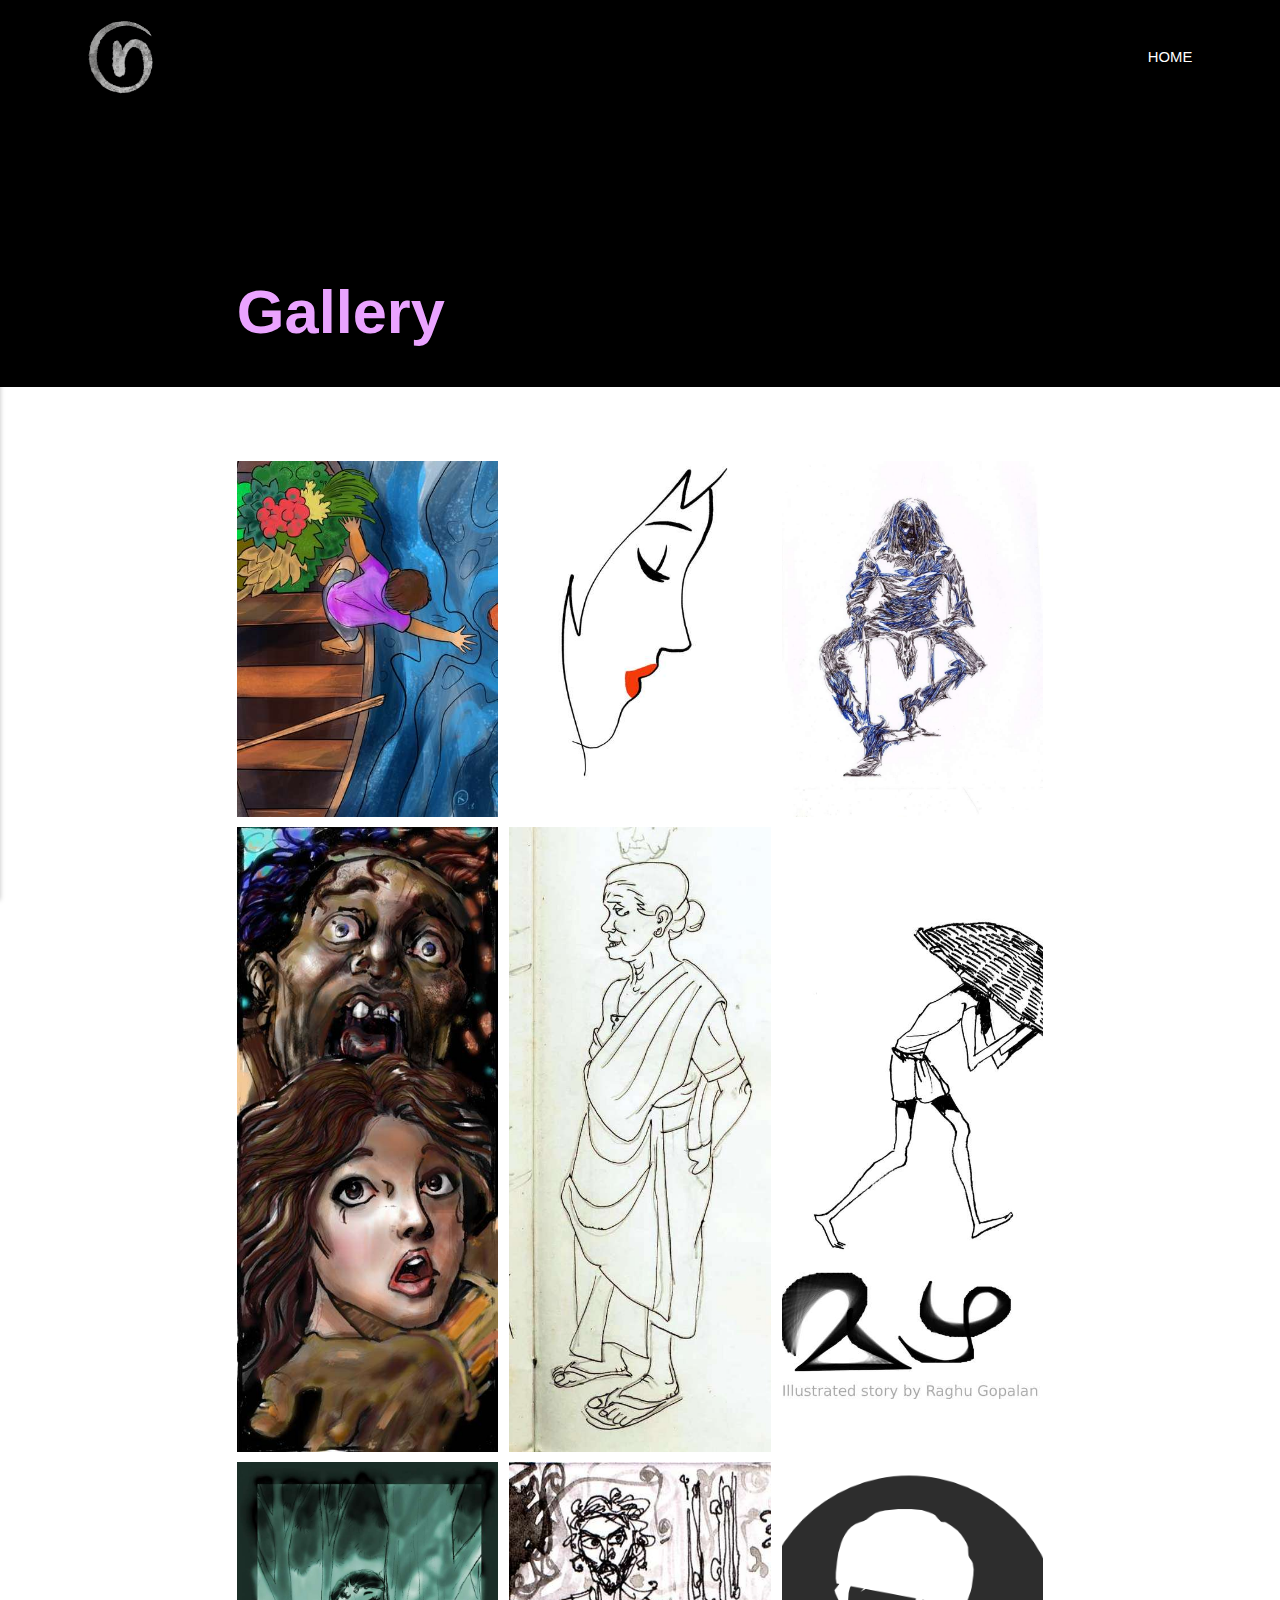
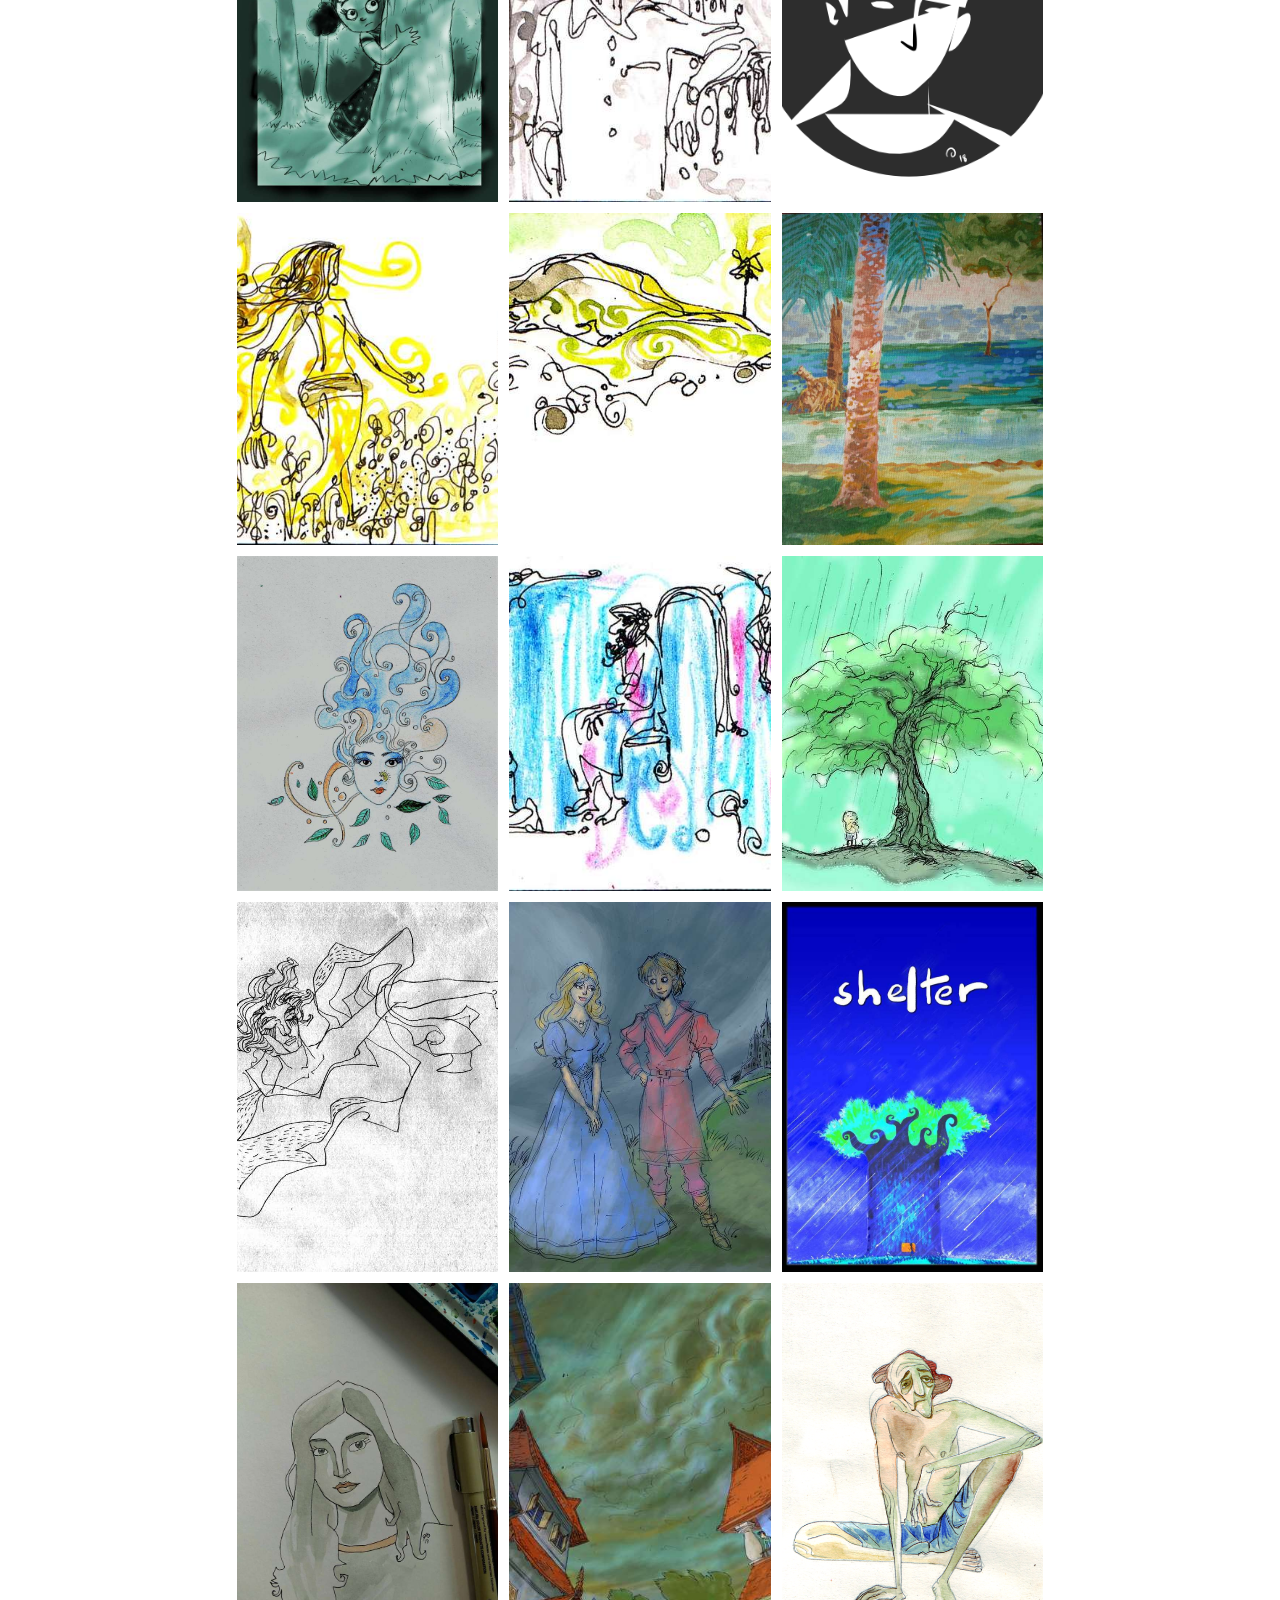
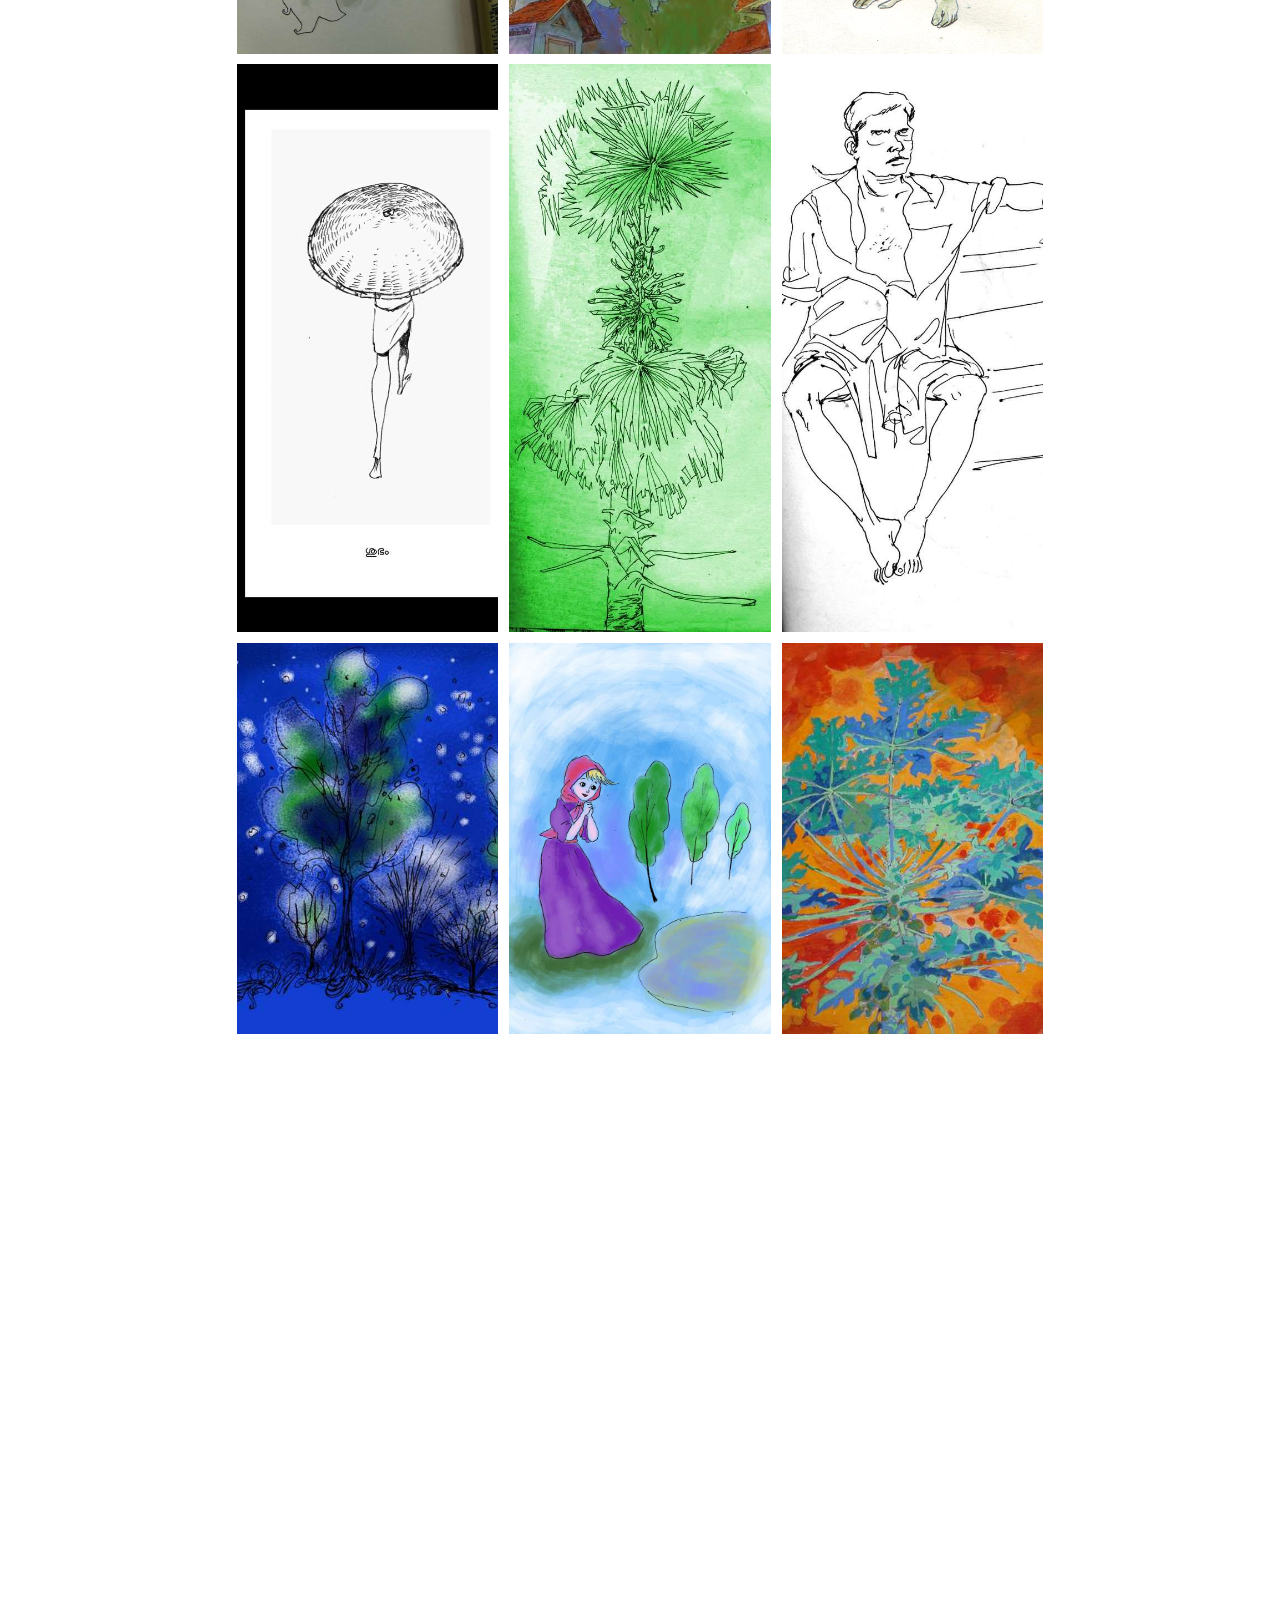
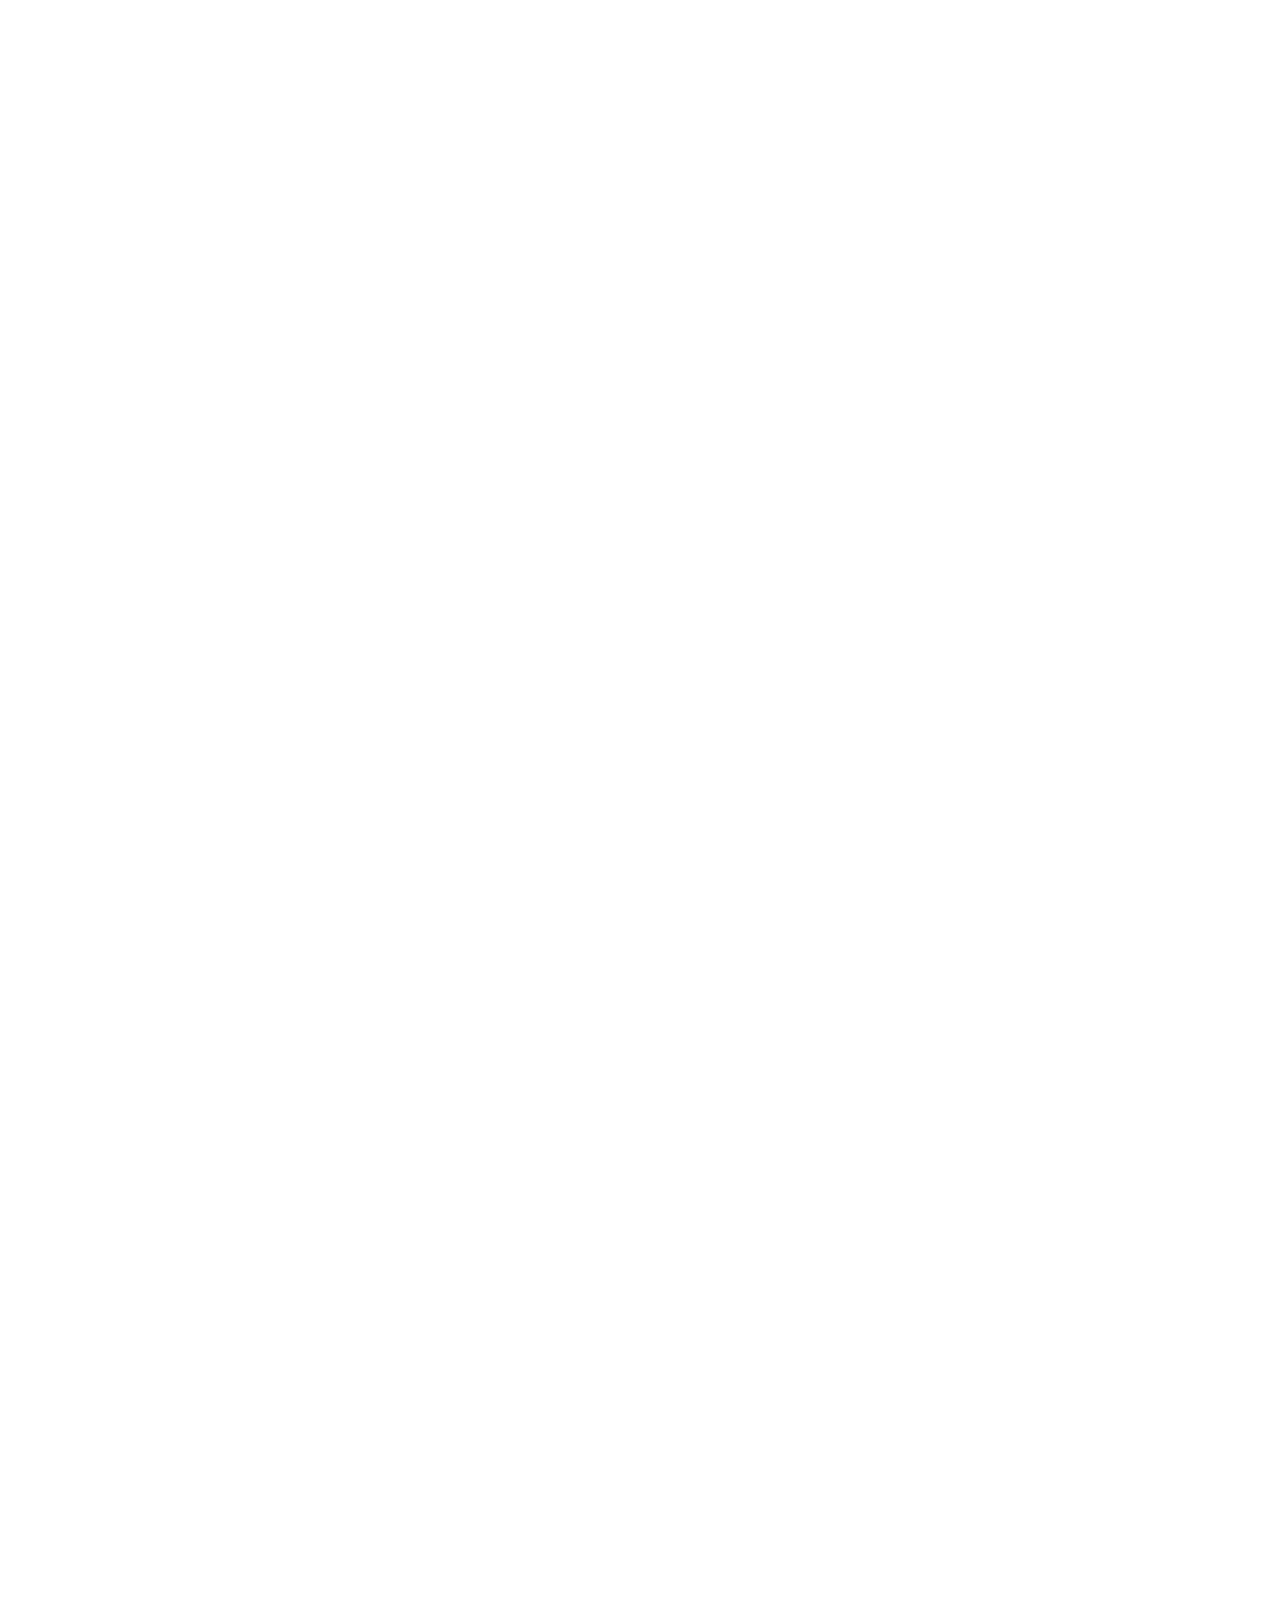
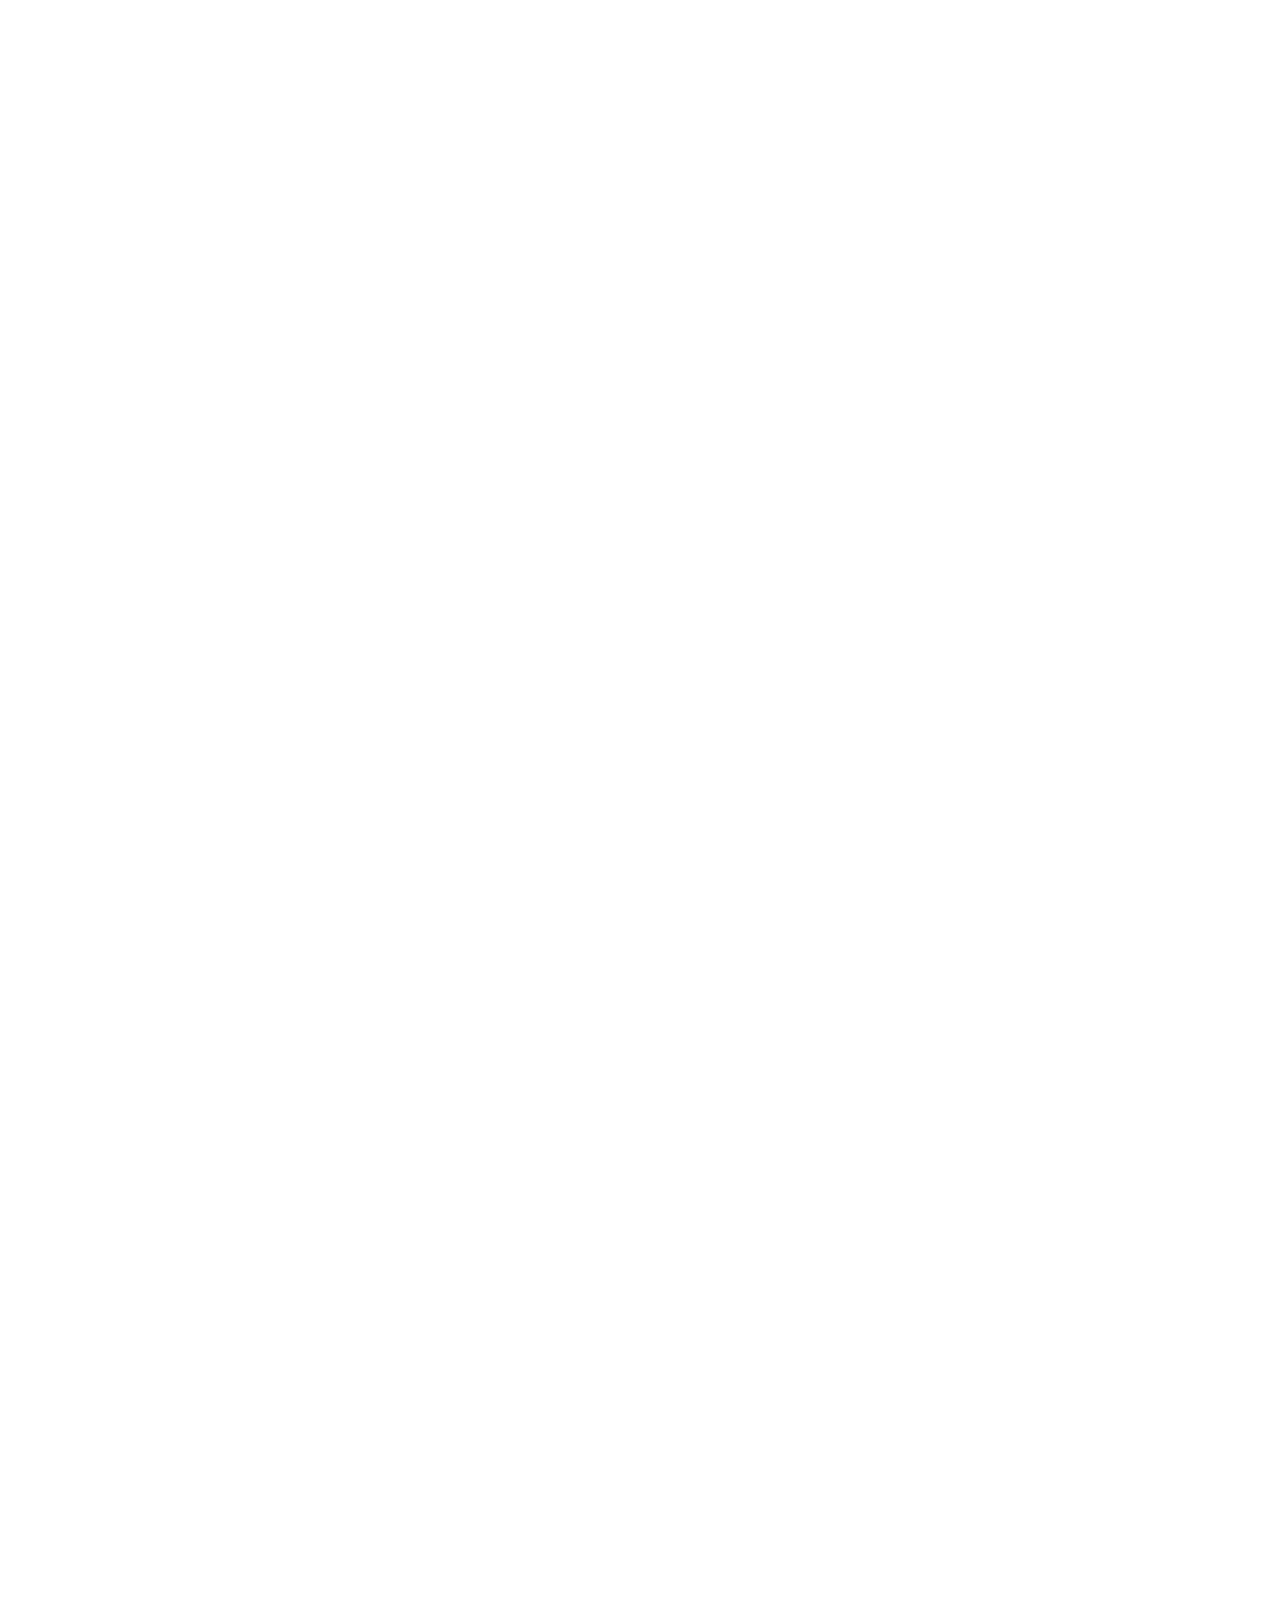
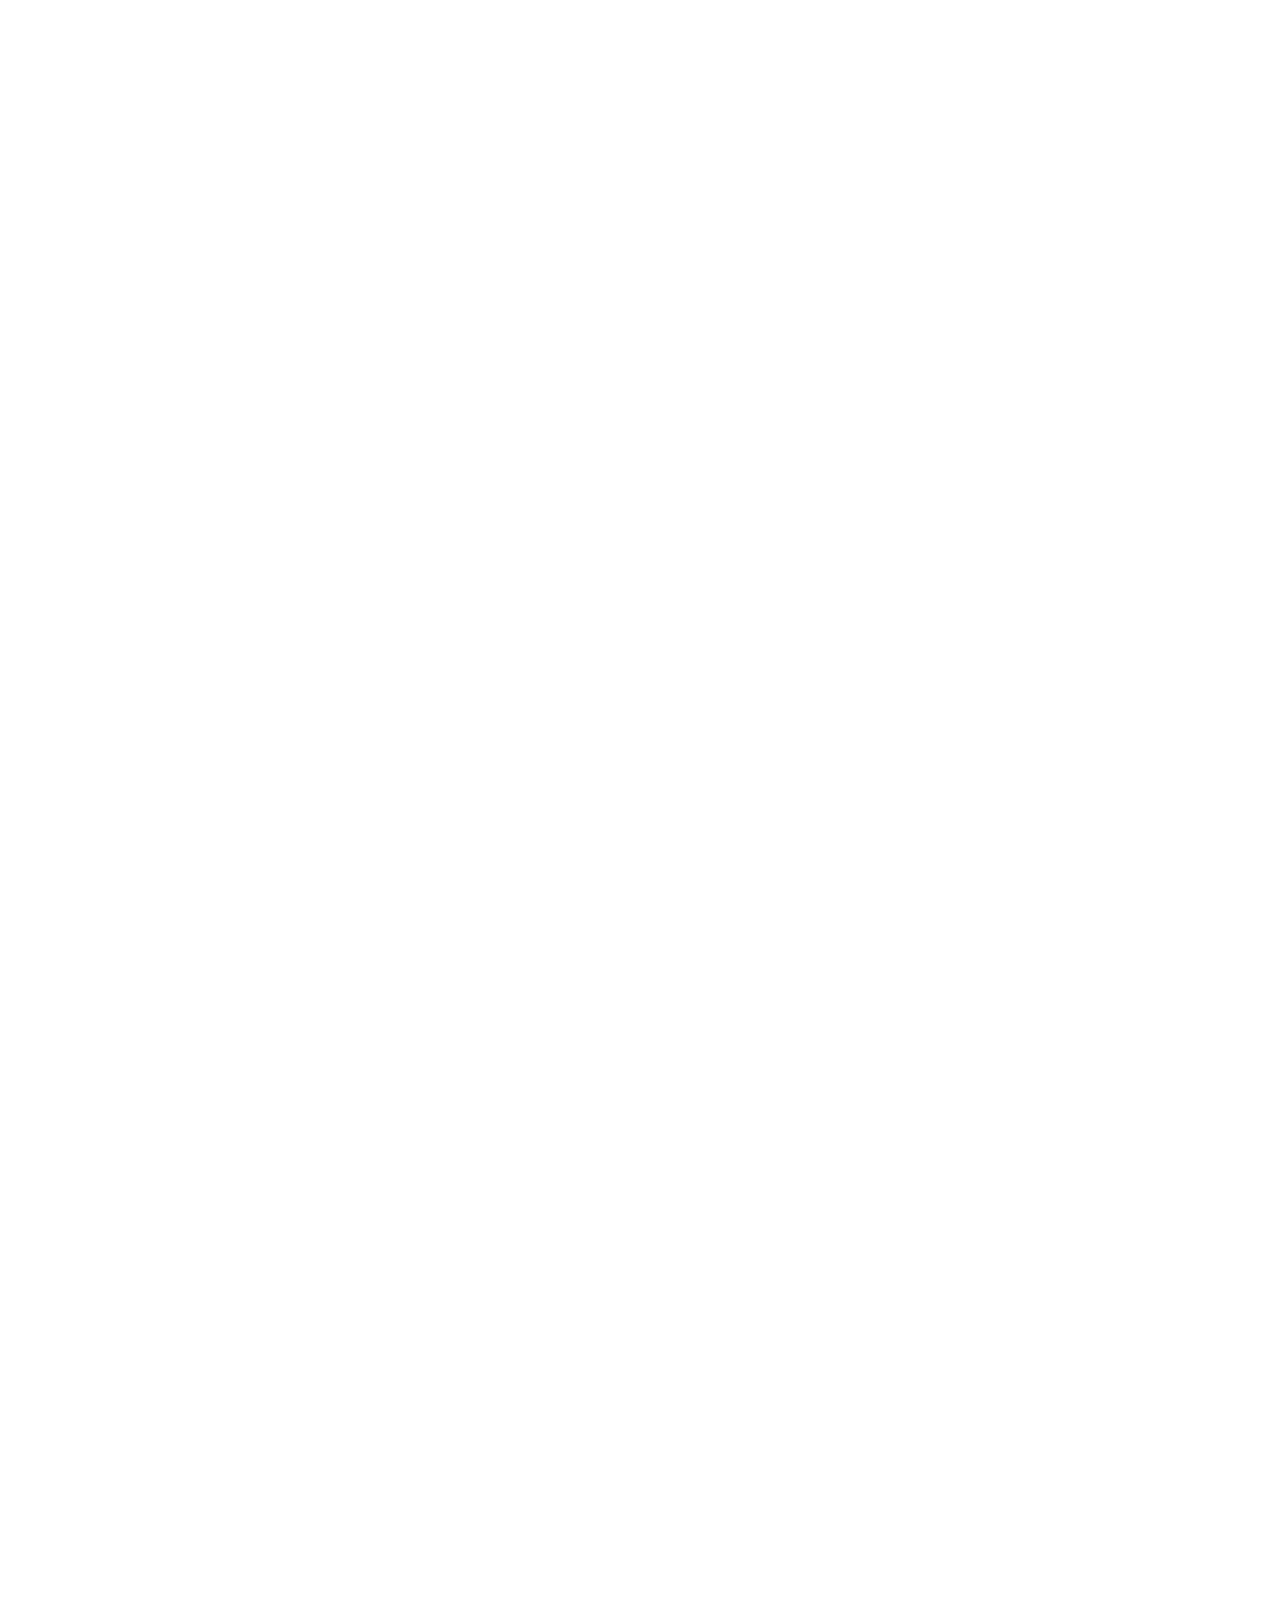
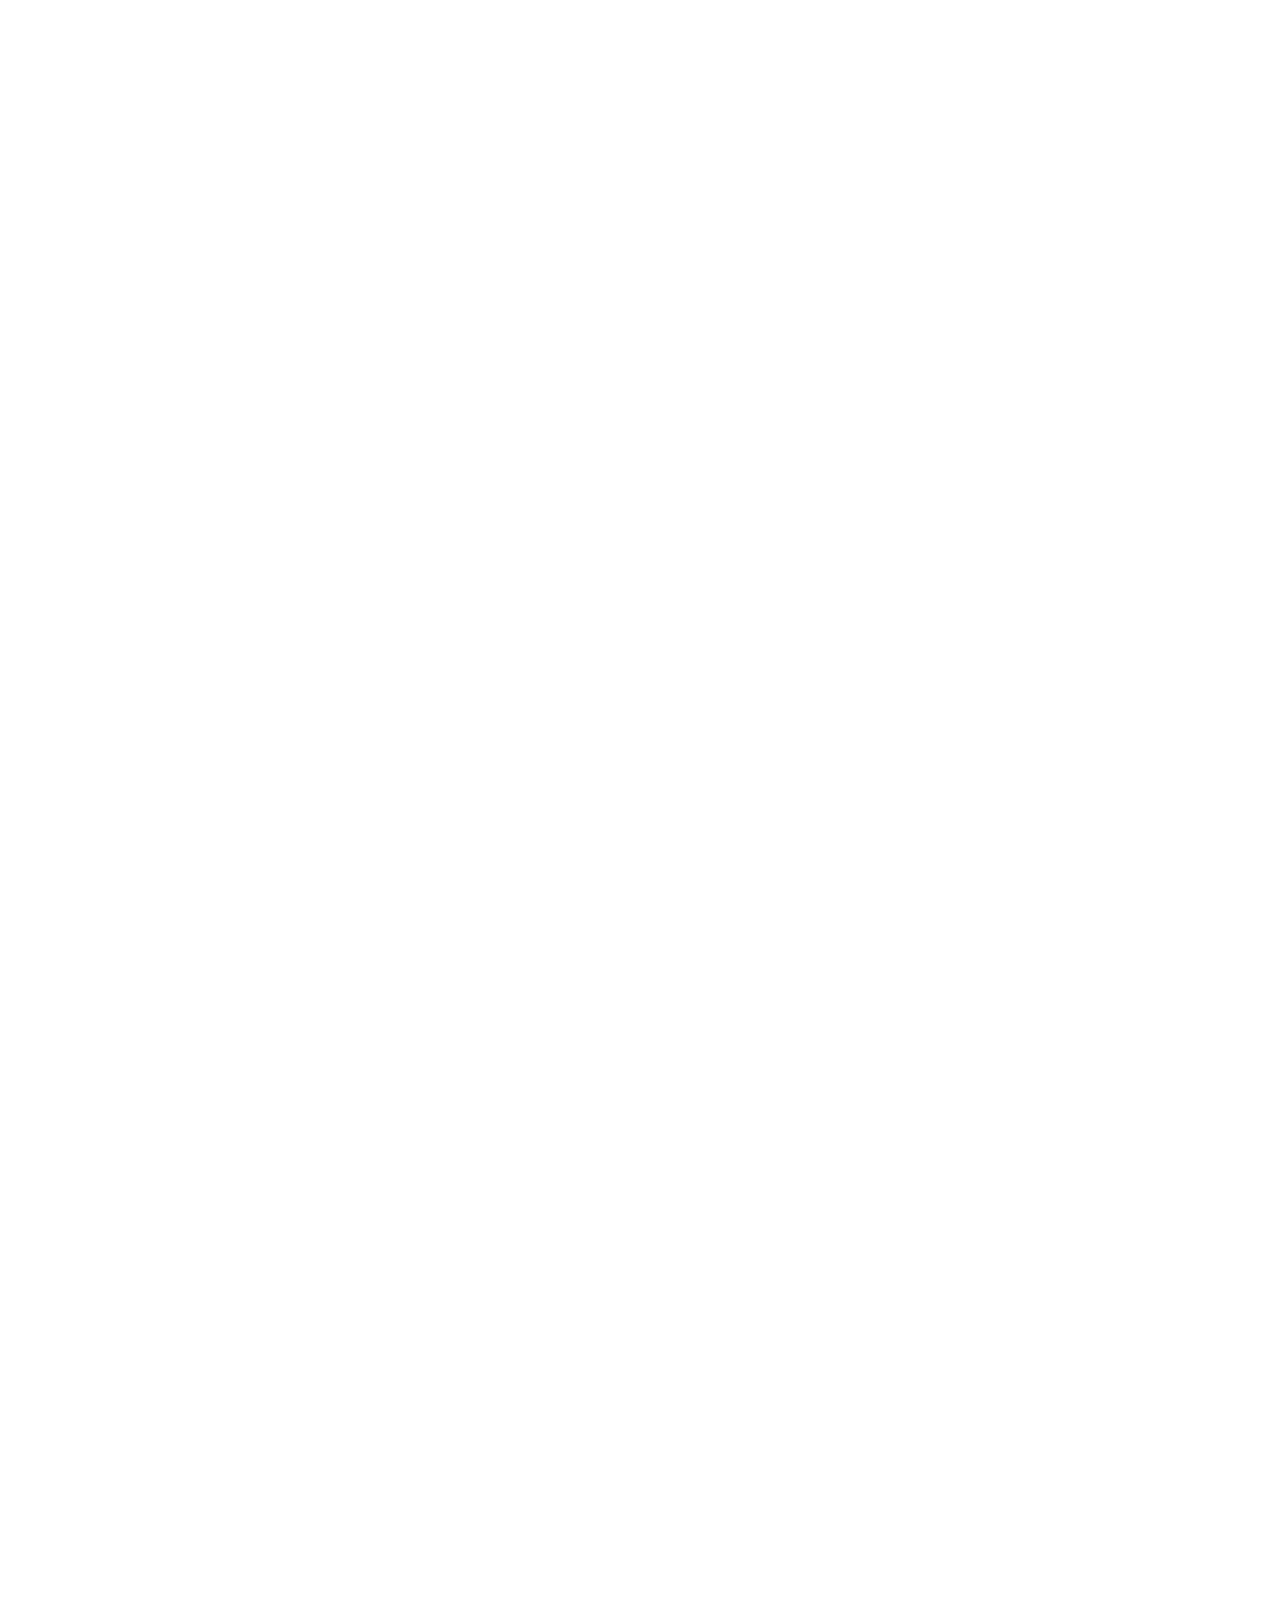
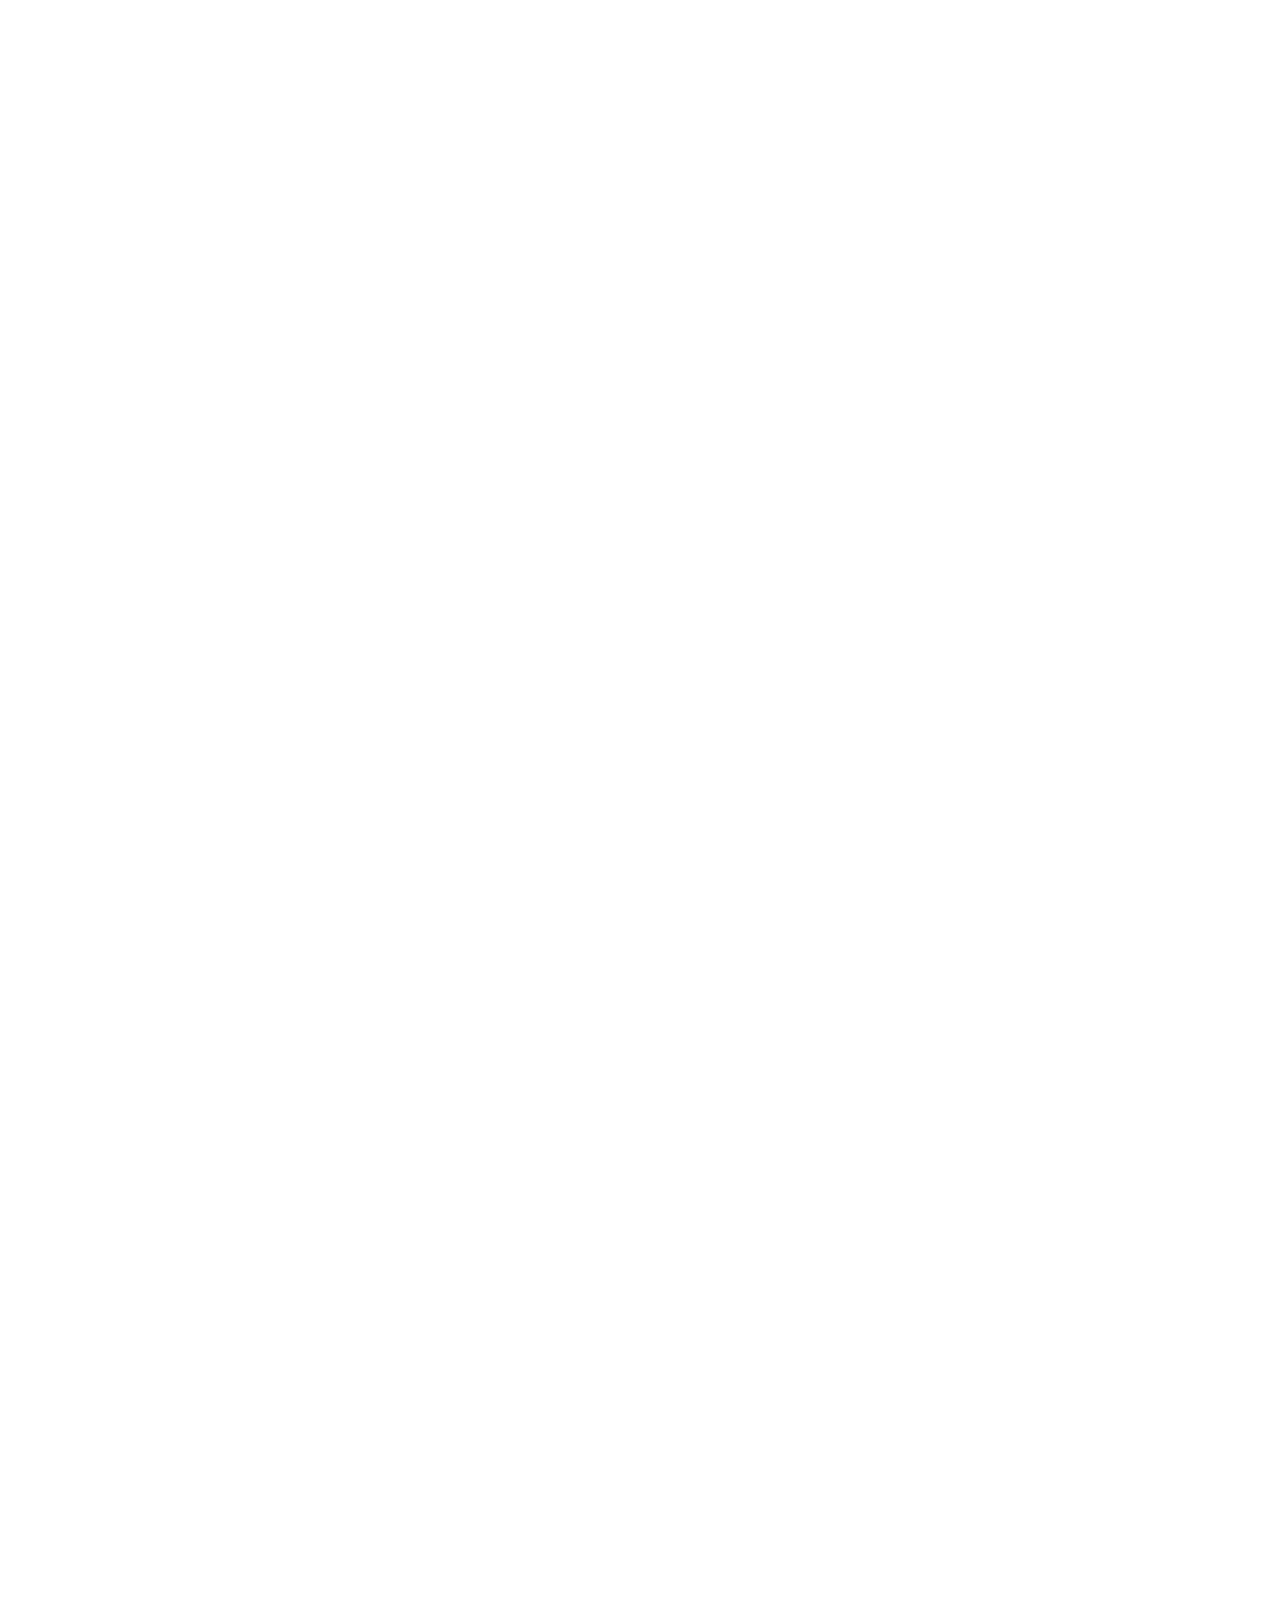
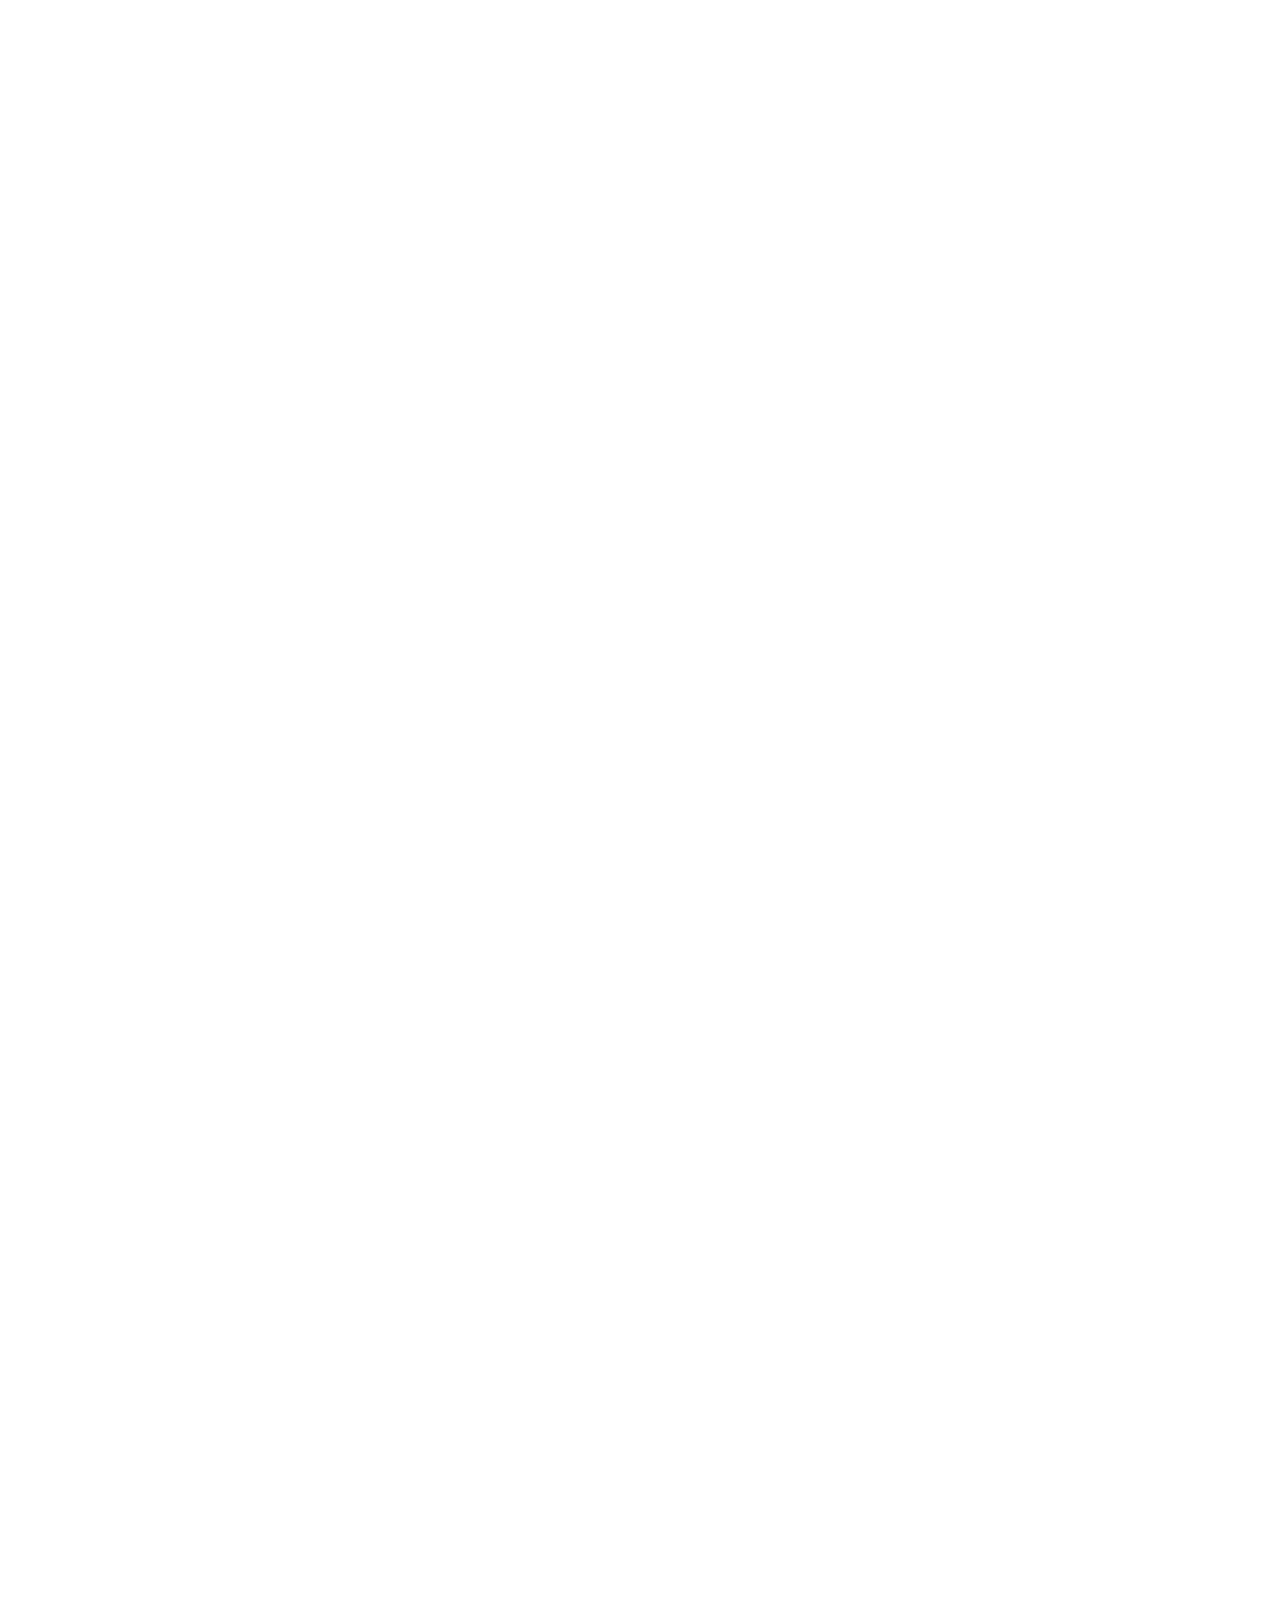
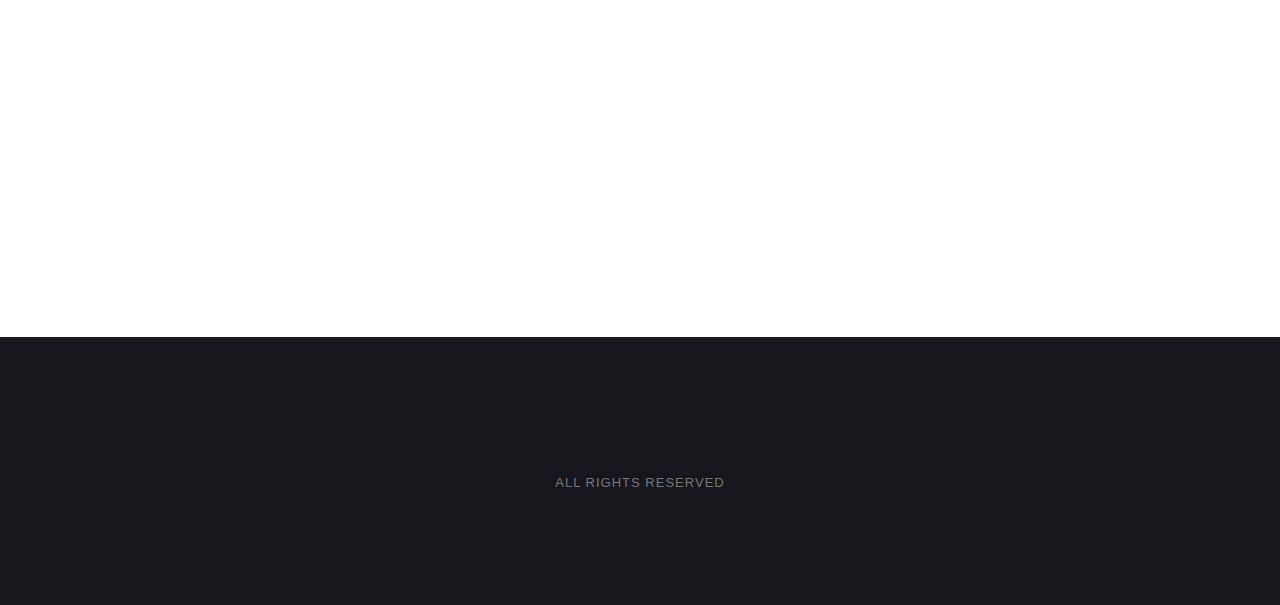
==== index.html @ 043f75eb "Updated from Publii" ====
<!DOCTYPE html><html lang="en"><head><meta charset="utf-8"><meta http-equiv="X-UA-Compatible" content="IE=edge"><meta name="viewport" content="width=device-width,initial-scale=1"><title>Gallery</title><meta name="generator" content="Publii Open-Source CMS for Static Site"><link rel="canonical" href="./"><link rel="shortcut icon" href="./media/website/favicon-2.ico" type="image/x-icon"><style>:root{--body-font:-apple-system,BlinkMacSystemFont,"Segoe UI",Roboto,Oxygen,Ubuntu,Cantarell,"Fira Sans","Droid Sans","Helvetica Neue",Arial,sans-serif,"Apple Color Emoji","Segoe UI Emoji","Segoe UI Symbol";--heading-font:-apple-system,BlinkMacSystemFont,"Segoe UI",Roboto,Oxygen,Ubuntu,Cantarell,"Fira Sans","Droid Sans","Helvetica Neue",Arial,sans-serif,"Apple Color Emoji","Segoe UI Emoji","Segoe UI Symbol";--logo-font:-apple-system,BlinkMacSystemFont,"Segoe UI",Roboto,Oxygen,Ubuntu,Cantarell,"Fira Sans","Droid Sans","Helvetica Neue",Arial,sans-serif,"Apple Color Emoji","Segoe UI Emoji","Segoe UI Symbol";--menu-font:-apple-system,BlinkMacSystemFont,"Segoe UI",Roboto,Oxygen,Ubuntu,Cantarell,"Fira Sans","Droid Sans","Helvetica Neue",Arial,sans-serif,"Apple Color Emoji","Segoe UI Emoji","Segoe UI Symbol"}</style><link rel="stylesheet" href="./assets/css/style.css?v=01a5985aeeb99b8e0e7a76664c67f4be"><link rel="stylesheet" href="./assets/css/photoswipe.css?v=7331f6eb15671b2fc8e3ffd46e849f7b"><script type="application/ld+json">{"@context":"http://schema.org","@type":"Organization","name":"Gallery","logo":"./media/website/Rglogo.png","url":"./"}</script><style>.pswp--svg .pswp__button,
		                 .pswp--svg .pswp__button--arrow--left:before,
		                 .pswp--svg .pswp__button--arrow--right:before {
			                background-image: url(./assets/svg/gallery-icons-light.svg);
		                 }</style></head><body><div class="site-container"><header class="top" id="js-header"><a class="logo" href="./"><img src="./media/website/Rglogo.png" alt="Gallery" width="150" height="150"></a><nav class="navbar js-navbar"><button class="navbar__toggle js-toggle" aria-label="Menu" aria-haspopup="true" aria-expanded="false"><span class="navbar__toggle-box"><span class="navbar__toggle-inner">Menu</span></span></button><ul class="navbar__menu"><li><a href="http://raghug.com/" title="raghu g" target="_self">Home</a></li></ul></nav></header><main><article class="post"><div class="hero"><header class="hero__content"><div class="wrapper"><h1>Gallery</h1></div></header></div><div class="wrapper post__entry"><div class="gallery-wrapper"><div class="gallery" data-is-empty="false" data-columns="3"><figure class="gallery__item"><a href="./media/posts/30/gallery/drrg001.JPG" data-size="2048x1536"><img loading="lazy" src="./media/posts/30/gallery/drrg001-thumbnail.JPG" alt="" width="720" height="540"></a></figure><figure class="gallery__item"><a href="./media/posts/30/gallery/drrg002.JPG" data-size="6500x5000"><img loading="lazy" src="./media/posts/30/gallery/drrg002-thumbnail.JPG" alt="" width="720" height="554"></a></figure><figure class="gallery__item"><a href="./media/posts/30/gallery/drrg003.jpg" data-size="752x1024"><img loading="lazy" src="./media/posts/30/gallery/drrg003-thumbnail.jpg" alt="" width="720" height="980"></a></figure><figure class="gallery__item"><a href="./media/posts/30/gallery/drrg004.jpg" data-size="427x1019"><img loading="lazy" src="./media/posts/30/gallery/drrg004-thumbnail.jpg" alt="" width="427" height="1019"></a></figure><figure class="gallery__item"><a href="./media/posts/30/gallery/drrg006.jpg" data-size="483x1024"><img loading="lazy" src="./media/posts/30/gallery/drrg006-thumbnail.jpg" alt="" width="483" height="1024"></a></figure><figure class="gallery__item"><a href="./media/posts/30/gallery/drrg007.jpg" data-size="2008x3071"><img loading="lazy" src="./media/posts/30/gallery/drrg007-thumbnail.jpg" alt="" width="720" height="1101"></a></figure><figure class="gallery__item"><a href="./media/posts/30/gallery/drrg008.jpg" data-size="925x1200"><img loading="lazy" src="./media/posts/30/gallery/drrg008-thumbnail.jpg" alt="" width="720" height="934"></a></figure><figure class="gallery__item"><a href="./media/posts/30/gallery/drrg009.jpg" data-size="1068x646"><img loading="lazy" src="./media/posts/30/gallery/drrg009-thumbnail.jpg" alt="" width="720" height="436"></a></figure><figure class="gallery__item"><a href="./media/posts/30/gallery/drrg010.png" data-size="439x404"><img loading="lazy" src="./media/posts/30/gallery/drrg010-thumbnail.png" alt="" width="439" height="404"></a></figure><figure class="gallery__item"><a href="./media/posts/30/gallery/drrg011.jpg" data-size="1084x652"><img loading="lazy" src="./media/posts/30/gallery/drrg011-thumbnail.jpg" alt="" width="720" height="433"></a></figure><figure class="gallery__item"><a href="./media/posts/30/gallery/drrg012.jpg" data-size="1054x645"><img loading="lazy" src="./media/posts/30/gallery/drrg012-thumbnail.jpg" alt="" width="720" height="441"></a></figure><figure class="gallery__item"><a href="./media/posts/30/gallery/drrg013.JPG" data-size="720x914"><img loading="lazy" src="./media/posts/30/gallery/drrg013-thumbnail.JPG" alt="" width="720" height="914"></a></figure><figure class="gallery__item"><a href="./media/posts/30/gallery/drrg014.jpg" data-size="1123x1441"><img loading="lazy" src="./media/posts/30/gallery/drrg014-thumbnail.jpg" alt="" width="720" height="924"></a></figure><figure class="gallery__item"><a href="./media/posts/30/gallery/drrg015.jpg" data-size="1080x629"><img loading="lazy" src="./media/posts/30/gallery/drrg015-thumbnail.jpg" alt="" width="720" height="419"></a></figure><figure class="gallery__item"><a href="./media/posts/30/gallery/drrg016.jpg" data-size="1024x854"><img loading="lazy" src="./media/posts/30/gallery/drrg016-thumbnail.jpg" alt="" width="720" height="600"></a></figure><figure class="gallery__item"><a href="./media/posts/30/gallery/drrg017.jpg" data-size="1249x1160"><img loading="lazy" src="./media/posts/30/gallery/drrg017-thumbnail.jpg" alt="" width="720" height="669"></a></figure><figure class="gallery__item"><a href="./media/posts/30/gallery/drrg018.jpg" data-size="1563x1600"><img loading="lazy" src="./media/posts/30/gallery/drrg018-thumbnail.jpg" alt="" width="720" height="737"></a></figure><figure class="gallery__item"><a href="./media/posts/30/gallery/drrg019.jpg" data-size="724x1024"><img loading="lazy" src="./media/posts/30/gallery/drrg019-thumbnail.jpg" alt="" width="720" height="1018"></a></figure><figure class="gallery__item"><a href="./media/posts/30/gallery/drrg020.jpg" data-size="1265x1794"><img loading="lazy" src="./media/posts/30/gallery/drrg020-thumbnail.jpg" alt="" width="720" height="1021"></a></figure><figure class="gallery__item"><a href="./media/posts/30/gallery/drrg021.JPG" data-size="1600x1107"><img loading="lazy" src="./media/posts/30/gallery/drrg021-thumbnail.JPG" alt="" width="720" height="498"></a></figure><figure class="gallery__item"><a href="./media/posts/30/gallery/drrg022.png" data-size="561x700"><img loading="lazy" src="./media/posts/30/gallery/drrg022-thumbnail.png" alt="" width="561" height="700"></a></figure><figure class="gallery__item"><a href="./media/posts/30/gallery/drrg023.jpg" data-size="2008x3071"><img loading="lazy" src="./media/posts/30/gallery/drrg023-thumbnail.jpg" alt="" width="720" height="1101"></a></figure><figure class="gallery__item"><a href="./media/posts/30/gallery/drrg024.jpg" data-size="472x1024"><img loading="lazy" src="./media/posts/30/gallery/drrg024-thumbnail.jpg" alt="" width="472" height="1024"></a></figure><figure class="gallery__item"><a href="./media/posts/30/gallery/drrg025.jpg" data-size="628x1024"><img loading="lazy" src="./media/posts/30/gallery/drrg025-thumbnail.jpg" alt="" width="628" height="1024"></a></figure><figure class="gallery__item"><a href="./media/posts/30/gallery/drrg026.jpg" data-size="1600x1168"><img loading="lazy" src="./media/posts/30/gallery/drrg026-thumbnail.jpg" alt="" width="720" height="526"></a></figure><figure class="gallery__item"><a href="./media/posts/30/gallery/drrg027.jpg" data-size="865x1294"><img loading="lazy" src="./media/posts/30/gallery/drrg027-thumbnail.jpg" alt="" width="720" height="1077"></a></figure><figure class="gallery__item"><a href="./media/posts/30/gallery/drrg028.jpg" data-size="1000x742"><img loading="lazy" src="./media/posts/30/gallery/drrg028-thumbnail.jpg" alt="" width="720" height="534"></a></figure><figure class="gallery__item"><a href="./media/posts/30/gallery/drrg029.JPG" data-size="749x1600"><img loading="lazy" src="./media/posts/30/gallery/drrg029-thumbnail.JPG" alt="" width="720" height="1538"></a></figure><figure class="gallery__item"><a href="./media/posts/30/gallery/drrg030.jpg" data-size="1024x368"><img loading="lazy" src="./media/posts/30/gallery/drrg030-thumbnail.jpg" alt="" width="720" height="259"></a></figure><figure class="gallery__item"><a href="./media/posts/30/gallery/drrg031.jpg" data-size="322x326"><img loading="lazy" src="./media/posts/30/gallery/drrg031-thumbnail.jpg" alt="" width="322" height="326"></a></figure><figure class="gallery__item"><a href="./media/posts/30/gallery/drrg032.jpg" data-size="374x500"><img loading="lazy" src="./media/posts/30/gallery/drrg032-thumbnail.jpg" alt="" width="374" height="500"></a></figure><figure class="gallery__item"><a href="./media/posts/30/gallery/drrg033.PNG" data-size="432x472"><img loading="lazy" src="./media/posts/30/gallery/drrg033-thumbnail.PNG" alt="" width="432" height="472"></a></figure><figure class="gallery__item"><a href="./media/posts/30/gallery/drrg034.jpg" data-size="337x500"><img loading="lazy" src="./media/posts/30/gallery/drrg034-thumbnail.jpg" alt="" width="337" height="500"></a></figure><figure class="gallery__item"><a href="./media/posts/30/gallery/drrg035.jpg" data-size="373x500"><img loading="lazy" src="./media/posts/30/gallery/drrg035-thumbnail.jpg" alt="" width="373" height="500"></a></figure><figure class="gallery__item"><a href="./media/posts/30/gallery/drrg036.jpg" data-size="384x500"><img loading="lazy" src="./media/posts/30/gallery/drrg036-thumbnail.jpg" alt="" width="384" height="500"></a></figure><figure class="gallery__item"><a href="./media/posts/30/gallery/drrg037.jpg" data-size="1600x918"><img loading="lazy" src="./media/posts/30/gallery/drrg037-thumbnail.jpg" alt="" width="720" height="413"></a></figure><figure class="gallery__item"><a href="./media/posts/30/gallery/drrg038.jpg" data-size="993x1600"><img loading="lazy" src="./media/posts/30/gallery/drrg038-thumbnail.jpg" alt="" width="720" height="1160"></a></figure><figure class="gallery__item"><a href="./media/posts/30/gallery/drrg039.jpg" data-size="853x1600"><img loading="lazy" src="./media/posts/30/gallery/drrg039-thumbnail.jpg" alt="" width="720" height="1351"></a></figure><figure class="gallery__item"><a href="./media/posts/30/gallery/drrg040.jpg" data-size="657x960"><img loading="lazy" src="./media/posts/30/gallery/drrg040-thumbnail.jpg" alt="" width="657" height="960"></a></figure><figure class="gallery__item"><a href="./media/posts/30/gallery/drrg041.jpg" data-size="1169x827"><img loading="lazy" src="./media/posts/30/gallery/drrg041-thumbnail.jpg" alt="" width="720" height="509"></a></figure><figure class="gallery__item"><a href="./media/posts/30/gallery/drrg042.jpg" data-size="682x960"><img loading="lazy" src="./media/posts/30/gallery/drrg042-thumbnail.jpg" alt="" width="682" height="960"></a></figure><figure class="gallery__item"><a href="./media/posts/30/gallery/drrg043.jpg" data-size="650x615"><img loading="lazy" src="./media/posts/30/gallery/drrg043-thumbnail.jpg" alt="" width="650" height="615"></a></figure><figure class="gallery__item"><a href="./media/posts/30/gallery/drrg044.jpg" data-size="2866x2246"><img loading="lazy" src="./media/posts/30/gallery/drrg044-thumbnail.jpg" alt="" width="720" height="564"></a></figure><figure class="gallery__item"><a href="./media/posts/30/gallery/drrg045.jpg" data-size="1024x566"><img loading="lazy" src="./media/posts/30/gallery/drrg045-thumbnail.jpg" alt="" width="720" height="398"></a></figure><figure class="gallery__item"><a href="./media/posts/30/gallery/drrg047.jpg" data-size="2941x2080"><img loading="lazy" src="./media/posts/30/gallery/drrg047-thumbnail.jpg" alt="" width="720" height="509"></a></figure><figure class="gallery__item"><a href="./media/posts/30/gallery/drrg050.jpg" data-size="772x800"><img loading="lazy" src="./media/posts/30/gallery/drrg050-thumbnail.jpg" alt="" width="720" height="746"></a></figure><figure class="gallery__item"><a href="./media/posts/30/gallery/drrg052.jpg" data-size="530x659"><img loading="lazy" src="./media/posts/30/gallery/drrg052-thumbnail.jpg" alt="" width="530" height="659"></a></figure><figure class="gallery__item"><a href="./media/posts/30/gallery/drrg053.jpg" data-size="1895x1512"><img loading="lazy" src="./media/posts/30/gallery/drrg053-thumbnail.jpg" alt="" width="720" height="574"></a></figure><figure class="gallery__item"><a href="./media/posts/30/gallery/drrg055.JPG" data-size="2430x1278"><img loading="lazy" src="./media/posts/30/gallery/drrg055-thumbnail.JPG" alt="" width="720" height="379"></a></figure><figure class="gallery__item"><a href="./media/posts/30/gallery/drrg057.jpg" data-size="504x640"><img loading="lazy" src="./media/posts/30/gallery/drrg057-thumbnail.jpg" alt="" width="504" height="640"></a></figure><figure class="gallery__item"><a href="./media/posts/30/gallery/drrg060.jpg" data-size="1440x1440"><img loading="lazy" src="./media/posts/30/gallery/drrg060-thumbnail.jpg" alt="" width="720" height="720"></a></figure><figure class="gallery__item"><a href="./media/posts/30/gallery/drrg061.jpg" data-size="853x1218"><img loading="lazy" src="./media/posts/30/gallery/drrg061-thumbnail.jpg" alt="" width="720" height="1028"></a></figure><figure class="gallery__item"><a href="./media/posts/30/gallery/drrg062.jpg" data-size="796x1600"><img loading="lazy" src="./media/posts/30/gallery/drrg062-thumbnail.jpg" alt="" width="720" height="1447"></a></figure><figure class="gallery__item"><a href="./media/posts/30/gallery/drrg063.jpg" data-size="511x532"><img loading="lazy" src="./media/posts/30/gallery/drrg063-thumbnail.jpg" alt="" width="511" height="532"></a></figure><figure class="gallery__item"><a href="./media/posts/30/gallery/drrg064.jpg" data-size="1024x773"><img loading="lazy" src="./media/posts/30/gallery/drrg064-thumbnail.jpg" alt="" width="720" height="544"></a></figure><figure class="gallery__item"><a href="./media/posts/30/gallery/drrg065.jpg" data-size="639x940"><img loading="lazy" src="./media/posts/30/gallery/drrg065-thumbnail.jpg" alt="" width="639" height="940"></a></figure><figure class="gallery__item"><a href="./media/posts/30/gallery/drrg066.jpg" data-size="668x1024"><img loading="lazy" src="./media/posts/30/gallery/drrg066-thumbnail.jpg" alt="" width="668" height="1024"></a></figure><figure class="gallery__item"><a href="./media/posts/30/gallery/drrg067.jpg" data-size="698x1024"><img loading="lazy" src="./media/posts/30/gallery/drrg067-thumbnail.jpg" alt="" width="698" height="1024"></a></figure><figure class="gallery__item"><a href="./media/posts/30/gallery/drrg068.jpg" data-size="901x1600"><img loading="lazy" src="./media/posts/30/gallery/drrg068-thumbnail.jpg" alt="" width="720" height="1279"></a></figure><figure class="gallery__item"><a href="./media/posts/30/gallery/drrg069.JPG" data-size="508x454"><img loading="lazy" src="./media/posts/30/gallery/drrg069-thumbnail.JPG" alt="" width="508" height="454"></a></figure><figure class="gallery__item"><a href="./media/posts/30/gallery/drrg070.jpg" data-size="462x913"><img loading="lazy" src="./media/posts/30/gallery/drrg070-thumbnail.jpg" alt="" width="462" height="913"></a></figure><figure class="gallery__item"><a href="./media/posts/30/gallery/drrg071.jpg" data-size="2250x2641"><img loading="lazy" src="./media/posts/30/gallery/drrg071-thumbnail.jpg" alt="" width="720" height="845"></a></figure><figure class="gallery__item"><a href="./media/posts/30/gallery/drrg072.JPG" data-size="922x1600"><img loading="lazy" src="./media/posts/30/gallery/drrg072-thumbnail.JPG" alt="" width="720" height="1249"></a></figure><figure class="gallery__item"><a href="./media/posts/30/gallery/drrg073.jpg" data-size="1024x760"><img loading="lazy" src="./media/posts/30/gallery/drrg073-thumbnail.jpg" alt="" width="720" height="534"></a></figure><figure class="gallery__item"><a href="./media/posts/30/gallery/drrg074.jpg" data-size="1228x1307"><img loading="lazy" src="./media/posts/30/gallery/drrg074-thumbnail.jpg" alt="" width="720" height="766"></a></figure><figure class="gallery__item"><a href="./media/posts/30/gallery/drrg075.jpg" data-size="772x1024"><img loading="lazy" src="./media/posts/30/gallery/drrg075-thumbnail.jpg" alt="" width="720" height="955"></a></figure><figure class="gallery__item"><a href="./media/posts/30/gallery/drrg076.jpg" data-size="1004x351"><img loading="lazy" src="./media/posts/30/gallery/drrg076-thumbnail.jpg" alt="" width="720" height="252"></a></figure><figure class="gallery__item"><a href="./media/posts/30/gallery/drrg077.jpg" data-size="2224x3007"><img loading="lazy" src="./media/posts/30/gallery/drrg077-thumbnail.jpg" alt="" width="720" height="973"></a></figure><figure class="gallery__item"><a href="./media/posts/30/gallery/drrg078.jpg" data-size="1600x1131"><img loading="lazy" src="./media/posts/30/gallery/drrg078-thumbnail.jpg" alt="" width="720" height="509"></a></figure><figure class="gallery__item"><a href="./media/posts/30/gallery/drrg079.jpg" data-size="667x960"><img loading="lazy" src="./media/posts/30/gallery/drrg079-thumbnail.jpg" alt="" width="667" height="960"></a></figure><figure class="gallery__item"><a href="./media/posts/30/gallery/drrg080.jpg" data-size="648x960"><img loading="lazy" src="./media/posts/30/gallery/drrg080-thumbnail.jpg" alt="" width="648" height="960"></a></figure><figure class="gallery__item"><a href="./media/posts/30/gallery/drrg081.jpg" data-size="1009x1024"><img loading="lazy" src="./media/posts/30/gallery/drrg081-thumbnail.jpg" alt="" width="720" height="731"></a></figure><figure class="gallery__item"><a href="./media/posts/30/gallery/drrg082.jpg" data-size="659x1024"><img loading="lazy" src="./media/posts/30/gallery/drrg082-thumbnail.jpg" alt="" width="659" height="1024"></a></figure><figure class="gallery__item"><a href="./media/posts/30/gallery/drrg083.jpg" data-size="1024x669"><img loading="lazy" src="./media/posts/30/gallery/drrg083-thumbnail.jpg" alt="" width="720" height="470"></a></figure><figure class="gallery__item"><a href="./media/posts/30/gallery/drrg084.jpg" data-size="1197x1600"><img loading="lazy" src="./media/posts/30/gallery/drrg084-thumbnail.jpg" alt="" width="720" height="962"></a></figure><figure class="gallery__item"><a href="./media/posts/30/gallery/drrg085.JPG" data-size="1075x1600"><img loading="lazy" src="./media/posts/30/gallery/drrg085-thumbnail.JPG" alt="" width="720" height="1072"></a></figure><figure class="gallery__item"><a href="./media/posts/30/gallery/drrg086.jpg" data-size="800x1254"><img loading="lazy" src="./media/posts/30/gallery/drrg086-thumbnail.jpg" alt="" width="720" height="1129"></a></figure><figure class="gallery__item"><a href="./media/posts/30/gallery/drrg087.jpg" data-size="1013x1599"><img loading="lazy" src="./media/posts/30/gallery/drrg087-thumbnail.jpg" alt="" width="720" height="1137"></a></figure><figure class="gallery__item"><a href="./media/posts/30/gallery/drrg088.jpg" data-size="824x1024"><img loading="lazy" src="./media/posts/30/gallery/drrg088-thumbnail.jpg" alt="" width="720" height="895"></a></figure><figure class="gallery__item"><a href="./media/posts/30/gallery/drrg089.JPG" data-size="1191x1600"><img loading="lazy" src="./media/posts/30/gallery/drrg089-thumbnail.JPG" alt="" width="720" height="967"></a></figure><figure class="gallery__item"><a href="./media/posts/30/gallery/drrg090.jpg" data-size="541x1024"><img loading="lazy" src="./media/posts/30/gallery/drrg090-thumbnail.jpg" alt="" width="541" height="1024"></a></figure><figure class="gallery__item"><a href="./media/posts/30/gallery/drrg091.JPG" data-size="308x479"><img loading="lazy" src="./media/posts/30/gallery/drrg091-thumbnail.JPG" alt="" width="308" height="479"></a></figure><figure class="gallery__item"><a href="./media/posts/30/gallery/drrg093.jpg" data-size="1600x1139"><img loading="lazy" src="./media/posts/30/gallery/drrg093-thumbnail.jpg" alt="" width="720" height="513"></a></figure><figure class="gallery__item"><a href="./media/posts/30/gallery/drrg095.jpg" data-size="1064x1600"><img loading="lazy" src="./media/posts/30/gallery/drrg095-thumbnail.jpg" alt="" width="720" height="1083"></a></figure><figure class="gallery__item"><a href="./media/posts/30/gallery/drrg097.jpg" data-size="1129x1600"><img loading="lazy" src="./media/posts/30/gallery/drrg097-thumbnail.jpg" alt="" width="720" height="1020"></a></figure><figure class="gallery__item"><a href="./media/posts/30/gallery/drrg100.jpg" data-size="704x1024"><img loading="lazy" src="./media/posts/30/gallery/drrg100-thumbnail.jpg" alt="" width="704" height="1024"></a></figure><figure class="gallery__item"><a href="./media/posts/30/gallery/drrg101.jpg" data-size="975x1475"><img loading="lazy" src="./media/posts/30/gallery/drrg101-thumbnail.jpg" alt="" width="720" height="1089"></a></figure><figure class="gallery__item"><a href="./media/posts/30/gallery/drrg102.jpg" data-size="686x1600"><img loading="lazy" src="./media/posts/30/gallery/drrg102-thumbnail.jpg" alt="" width="686" height="1600"></a></figure><figure class="gallery__item"><a href="./media/posts/30/gallery/drrg103.jpg" data-size="1098x1600"><img loading="lazy" src="./media/posts/30/gallery/drrg103-thumbnail.jpg" alt="" width="720" height="1049"></a></figure><figure class="gallery__item"><a href="./media/posts/30/gallery/drrg104.JPG" data-size="3071x1181"><img loading="lazy" src="./media/posts/30/gallery/drrg104-thumbnail.JPG" alt="" width="720" height="277"></a></figure><figure class="gallery__item"><a href="./media/posts/30/gallery/drrg105.jpg" data-size="505x1024"><img loading="lazy" src="./media/posts/30/gallery/drrg105-thumbnail.jpg" alt="" width="505" height="1024"></a></figure><figure class="gallery__item"><a href="./media/posts/30/gallery/drrg106.png" data-size="763x651"><img loading="lazy" src="./media/posts/30/gallery/drrg106-thumbnail.png" alt="" width="720" height="614"></a></figure><figure class="gallery__item"><a href="./media/posts/30/gallery/drrg107.jpg" data-size="642x1024"><img loading="lazy" src="./media/posts/30/gallery/drrg107-thumbnail.jpg" alt="" width="642" height="1024"></a></figure><figure class="gallery__item"><a href="./media/posts/30/gallery/drrg108.png" data-size="442x817"><img loading="lazy" src="./media/posts/30/gallery/drrg108-thumbnail.png" alt="" width="442" height="817"></a></figure><figure class="gallery__item"><a href="./media/posts/30/gallery/drrg109.jpg" data-size="1600x1117"><img loading="lazy" src="./media/posts/30/gallery/drrg109-thumbnail.jpg" alt="" width="720" height="503"></a></figure><figure class="gallery__item"><a href="./media/posts/30/gallery/drrg110.png" data-size="616x806"><img loading="lazy" src="./media/posts/30/gallery/drrg110-thumbnail.png" alt="" width="616" height="806"></a></figure><figure class="gallery__item"><a href="./media/posts/30/gallery/drrg111.png" data-size="611x819"><img loading="lazy" src="./media/posts/30/gallery/drrg111-thumbnail.png" alt="" width="611" height="819"></a></figure><figure class="gallery__item"><a href="./media/posts/30/gallery/drrg112.jpg" data-size="997x1600"><img loading="lazy" src="./media/posts/30/gallery/drrg112-thumbnail.jpg" alt="" width="720" height="1155"></a></figure><figure class="gallery__item"><a href="./media/posts/30/gallery/drrg113.JPG" data-size="2467x2979"><img loading="lazy" src="./media/posts/30/gallery/drrg113-thumbnail.JPG" alt="" width="720" height="869"></a></figure></div></div></div></article></main><footer class="footer"><div class="footer__copyright"><p class="align-center">All rights reserved</p></div><button class="footer__bttop js-footer__bttop" aria-label="Back to top"><svg><title>Back to top</title><use xlink:href="./assets/svg/svg-map.svg#toparrow"/></svg></button></footer></div><script>window.publiiThemeMenuConfig = {    
        mobileMenuMode: 'sidebar',
        animationSpeed: 300,
        submenuWidth: 'auto',
        doubleClickTime: 500,
        mobileMenuExpandableSubmenus: true, 
        relatedContainerForOverlayMenuSelector: '.top',
   };</script><script defer="defer" src="./assets/js/scripts.min.js?v=f4c4d35432d0e17d212f2fae4e0f8247"></script><script>var images = document.querySelectorAll('img[loading]');

        for (var i = 0; i < images.length; i++) {
            if (images[i].complete) {
                images[i].classList.add('is-loaded');
            } else {
                images[i].addEventListener('load', function () {
                    this.classList.add('is-loaded');
                }, false);
            }
        }</script><script defer="defer" src="./assets/js/photoswipe.min.js?v=b586a3bc288c989ecce7b81b48e35855"></script><script defer="defer" src="./assets/js/photoswipe-ui-default.min.js?v=9952f77ca2b8fbc9449a268008ea8dee"></script><script>var initPhotoSwipeFromDOM=function(gallerySelector){var parseThumbnailElements=function(el){var thumbElements=el.childNodes,numNodes=thumbElements.length,items=[],figureEl,linkEl,size,item;for(var i=0;i<numNodes;i++){figureEl=thumbElements[i];if(figureEl.nodeType!==1){continue;}
          linkEl=figureEl.children[0];size=linkEl.getAttribute('data-size').split('x');item={src:linkEl.getAttribute('href'),w:parseInt(size[0],10),h:parseInt(size[1],10)};if(figureEl.children.length>1){item.title=figureEl.children[1].innerHTML;}
          if(linkEl.children.length>0){item.msrc=linkEl.children[0].getAttribute('src');}
          item.el=figureEl;items.push(item);}
          return items;};var closest=function closest(el,fn){return el&&(fn(el)?el:closest(el.parentNode,fn));};var onThumbnailsClick=function(e){e=e||window.event;e.preventDefault?e.preventDefault():e.returnValue=false;var eTarget=e.target||e.srcElement;var clickedListItem=closest(eTarget,function(el){return(el.tagName&&el.tagName.toUpperCase()==='FIGURE');});if(!clickedListItem){return;}
          var clickedGallery=clickedListItem.parentNode,childNodes=clickedListItem.parentNode.childNodes,numChildNodes=childNodes.length,nodeIndex=0,index;for(var i=0;i<numChildNodes;i++){if(childNodes[i].nodeType!==1){continue;}
          if(childNodes[i]===clickedListItem){index=nodeIndex;break;}
          nodeIndex++;}
          if(index>=0){openPhotoSwipe(index,clickedGallery);}
          return false;};var photoswipeParseHash=function(){var hash=window.location.hash.substring(1),params={};if(hash.length<5){return params;}
          var vars=hash.split('&');for(var i=0;i<vars.length;i++){if(!vars[i]){continue;}
          var pair=vars[i].split('=');if(pair.length<2){continue;}
          params[pair[0]]=pair[1];}
          if(params.gid){params.gid=parseInt(params.gid,10);}
          return params;};var openPhotoSwipe=function(index,galleryElement,disableAnimation,fromURL){var pswpElement=document.querySelectorAll('.pswp')[0],gallery,options,items;items=parseThumbnailElements(galleryElement);options={galleryUID:galleryElement.getAttribute('data-pswp-uid'),getThumbBoundsFn:function(index){var thumbnail=items[index].el.getElementsByTagName('img')[0],pageYScroll=window.pageYOffset||document.documentElement.scrollTop,rect=thumbnail.getBoundingClientRect();return{x:rect.left,y:rect.top+pageYScroll,w:rect.width};},
          mainClass:'pswp--dark',
          preload: [1,2],
          hideAnimationDuration:200,
          showAnimationDuration:0,
          bgOpacity: 0.7,
          showHideOpacity:true,
          closeOnScroll: true,
          arrowKeys: true,
          closeEl: true,
          captionEl: true,
          fullscreenEl: true,
          zoomEl: true,
          shareEl: true,
          counterEl: true,
          arrowEl: true,
          preloaderEl: true
          };if(fromURL){if(options.galleryPIDs){for(var j=0;j<items.length;j++){if(items[j].pid==index){options.index=j;break;}}}else{options.index=parseInt(index,10)-1;}}else{options.index=parseInt(index,10);}
          if(isNaN(options.index)){return;}
          if(disableAnimation){options.showAnimationDuration=0;}
          gallery=new PhotoSwipe(pswpElement,PhotoSwipeUI_Default,items,options);gallery.init();gallery.options.escKey=true;};var galleryElements=document.querySelectorAll(gallerySelector);for(var i=0,l=galleryElements.length;i<l;i++){galleryElements[i].setAttribute('data-pswp-uid',i+1);galleryElements[i].onclick=onThumbnailsClick;}
          var hashData=photoswipeParseHash();if(hashData.pid&&hashData.gid){openPhotoSwipe(hashData.pid,galleryElements[hashData.gid-1],true,true);}};window.addEventListener('load', function () {initPhotoSwipeFromDOM('.gallery');}, false);</script><div class="pswp" tabindex="-1" role="dialog" aria-hidden="true"><div class="pswp__bg"></div><div class="pswp__scroll-wrap"><div class="pswp__container"><div class="pswp__item"></div><div class="pswp__item"></div><div class="pswp__item"></div></div><div class="pswp__ui pswp__ui--hidden"><div class="pswp__top-bar"><div class="pswp__counter"></div><button class="pswp__button pswp__button--close" title="Close (Esc)"></button><button class="pswp__button pswp__button--share" title="Share"></button><button class="pswp__button pswp__button--fs" title="Toggle fullscreen"></button><button class="pswp__button pswp__button--zoom" title="Zoom in/out"></button><div class="pswp__preloader"><div class="pswp__preloader__icn"><div class="pswp__preloader__cut"><div class="pswp__preloader__donut"></div></div></div></div></div><div class="pswp__share-modal pswp__share-modal--hidden pswp__single-tap"><div class="pswp__share-tooltip"></div></div><button class="pswp__button pswp__button--arrow--left" title="Previous (arrow left)"></button><button class="pswp__button pswp__button--arrow--right" title="Next (arrow right)"></button><div class="pswp__caption"><div class="pswp__caption__center"></div></div></div></div></div></body></html>
---- assets/css/style.css ----
@charset "UTF-8";:root{--page-margin:6vw;--entry-width:42rem;--navbar-height:4.4rem;--line-height:1.7;--font-weight-normal:400;--font-weight-bold:600;--headings-weight:700;--headings-transform:none;--white:#FFFFFF;--white-rgb:255,255,255;--black:#000000;--dark:#17181E;--gray:#747577;--light:#E6E7EB;--lighter:#F3F3F3;--color:#D21CF8;--color-rgb:210,28,248;--text-color:#17181E;--headings-color:#17181E;--logo-color:#FFFFFF;--hero-height:43vh;--hero-bg:#000000;--hero-heading-color:#EAA3FF;--hero-text-color:rgba(255,255,255,0.75);--hero-link-color:#FFFFFF;--hero-link-color-hover:rgba(255,255,255,0.75);--hero-border-color:rgba(255,255,255,0.3)}@media all and (min-width:56.25em){:root{--navbar-height:6rem}}article,aside,footer,header,hgroup,main,nav,section{display:block}*,:after,:before{-webkit-box-sizing:border-box;box-sizing:border-box;margin:0;padding:0}li{list-style:none}img{height:auto;max-width:100%;vertical-align:top}button,input,select,textarea{font:inherit}.facebook{background:#3b5998}.twitter{background:#55acee}.mix{background:#fd8235}.instagram{background:#405de6}.vimeo{background:#1ab7ea}.pinterest{background:#bd081c}.youtube{background:#cd201f}.linkedin{background:#007bb6}.buffer{background:#333}.whatsapp{background:#25d366}::-moz-selection{background:var(--color);color:var(--white)}::selection{background:var(--color);color:var(--white)}html{font-smooth:always;-webkit-font-smoothing:antialiased;-moz-osx-font-smoothing:grayscale;scroll-behavior:smooth}html{font-size:1.1rem}@media screen and (min-width:20rem){html{font-size:calc(1.1rem + .1 * ((100vw - 20rem)/ 50))}}@media screen and (min-width:70rem){html{font-size:1.2rem}}html.no-scroll{overflow:hidden;position:fixed}body{background:var(--white);color:var(--text-color);font-family:var(--body-font);font-weight:var(--font-weight-normal);line-height:var(--line-height);-ms-scroll-chaining:none;overscroll-behavior:none}a{color:var(--color);text-decoration:none;-webkit-transition:all .24s ease-out;-o-transition:all .24s ease-out;transition:all .24s ease-out}a:hover{color:var(--dark)}a:active{color:var(--dark)}a:focus{outline:0}.invert{color:var(--dark);text-decoration:none;-webkit-transition:all .24s ease-out;-o-transition:all .24s ease-out;transition:all .24s ease-out}.invert:hover{color:var(--color)}.invert:active{color:var(--color)}.invert:focus{outline:0}dl,ol,p,ul{margin-top:calc(1.1333333333rem + .25vw)}blockquote,figure,hr,pre,table{margin-top:calc(1.7rem + .5vw);margin-bottom:calc(1.7rem + .5vw)}h1,h2,h3,h4,h5,h6{color:var(--headings-color);font-family:var(--heading-font);font-weight:var(--headings-weight);-webkit-hyphens:manual;-ms-hyphens:manual;hyphens:manual;line-height:1.2;margin-top:calc(1.7rem + 1vw);text-transform:var(--headings-transform)}.h1,h1{font-family:var(--heading-font)}.h1,h1{font-size:1.5710900065rem}@media screen and (min-width:20rem){.h1,h1{font-size:calc(1.5710900065rem + 1.6242496345 * ((100vw - 20rem)/ 50))}}@media screen and (min-width:70rem){.h1,h1{font-size:3.195339641rem}}.h2,h2{font-size:1.3808408252rem}@media screen and (min-width:20rem){.h2,h2{font-size:calc(1.3808408252rem + 1.0874829835 * ((100vw - 20rem)/ 50))}}@media screen and (min-width:70rem){.h2,h2{font-size:2.4683238087rem}}.h3,h3{font-size:1.2136296308rem}@media screen and (min-width:20rem){.h3,h3{font-size:calc(1.2136296308rem + .4621997101 * ((100vw - 20rem)/ 50))}}@media screen and (min-width:70rem){.h3,h3{font-size:1.6758293408rem}}.h4,h4{font-size:1.1377777785rem}@media screen and (min-width:20rem){.h4,h4{font-size:calc(1.1377777785rem + .1567604947 * ((100vw - 20rem)/ 50))}}@media screen and (min-width:70rem){.h4,h4{font-size:1.2945382732rem}}.h5,h5{font-size:1.066666667rem}@media screen and (min-width:20rem){.h5,h5{font-size:calc(1.066666667rem + .0711111115 * ((100vw - 20rem)/ 50))}}@media screen and (min-width:70rem){.h5,h5{font-size:1.1377777785rem}}.h6,h6{font-size:1rem}@media screen and (min-width:20rem){.h6,h6{font-size:calc(1rem + 0 * ((100vw - 20rem)/ 50))}}@media screen and (min-width:70rem){.h6,h6{font-size:1rem}}h2+*,h3+*,h4+*,h5+*,h6+*{margin-top:calc(.5666666667rem + .25vw)}b,strong{font-weight:var(--font-weight-bold)}blockquote{font-family:var(--heading-font);padding:3.6833333333rem 0 0;position:relative;text-align:center}blockquote{font-size:1.1377777785rem}@media screen and (min-width:20rem){blockquote{font-size:calc(1.1377777785rem + .2430630467 * ((100vw - 20rem)/ 50))}}@media screen and (min-width:70rem){blockquote{font-size:1.3808408252rem}}blockquote::before{color:var(--dark);content:"“";font:normal 320%/.9 Georgia,Times,Times New Roman,serif;top:.5666666667rem;position:absolute;left:50%;-webkit-transform:translate(-50%,0);-ms-transform:translate(-50%,0);transform:translate(-50%,0)}blockquote>:nth-child(1){margin-top:0}ol,ul{margin-left:2rem}ol>li,ul>li{list-style:inherit;padding:0 0 .2833333333rem .85rem}dl dt{font-weight:var(--font-weight-bold)}pre{background-color:var(--lighter);font-size:.8239746086rem;padding:1.7rem;white-space:pre-wrap;word-wrap:break-word}pre>code{color:var(--text-color);display:inline-block;font-size:inherit;padding:0}code{background-color:var(--lighter);color:var(--color);font-size:.8239746086rem;font-family:Menlo,Monaco,Consolas,Courier New,monospace}table{border:1px solid var(--light);border-collapse:collapse;border-spacing:0;vertical-align:top;text-align:left;width:100%}table th{font-weight:var(--font-weight-bold);padding:.7083333333rem 1.1333333333rem}table td{border-top:1px solid var(--light);padding:.7083333333rem 1.1333333333rem}.table-striped tr:nth-child(2n){background:var(--lighter)}.table-bordered td,.table-bordered th{border:1px solid var(--light)}.table-title th{background:var(--lighter)}figcaption{clear:both;color:gray-2;font-style:italic;font-size:.7241964329rem;margin:.85rem 0 0;text-align:center}kbd{background:var(--dark);border-radius:2px;color:var(--white);font-family:Menlo,Monaco,Consolas,Courier New,monospace;font-size:.8789062495rem;padding:.1416666667rem .425rem}sub,sup{font-size:65%}small{font-size:.8789062495rem}.separator,hr{background:0 0;border:none;height:auto;line-height:1;max-width:none;text-align:center}.separator::before,hr::before{content:"···";color:var(--dark);font-size:1.2136296308rem;font-weight:var(--font-weight-bold);letter-spacing:1.1377777785rem;padding-left:1.1377777785rem}.separator--dot::before{content:"·";color:var(--dark);font-size:1.2136296308rem;font-weight:var(--font-weight-bold);letter-spacing:1.1377777785rem;padding-left:1.1377777785rem}.separator--long-line{position:relative}.separator--long-line::before{content:"";height:1.2136296308rem}.separator--long-line::after{border-top:1px solid var(--light);content:"";height:1px;position:absolute;width:100%;top:50%;left:0}.btn,[type=button],[type=submit],button{background:var(--color);border:1px solid var(--color);border-radius:2px;-webkit-box-shadow:0 4px 6px rgba(0,0,0,.1),0 1px 1px rgba(0,0,0,.08);box-shadow:0 4px 6px rgba(0,0,0,.1),0 1px 1px rgba(0,0,0,.08);color:var(--white);cursor:pointer;display:inline-block;font-family:var(--body-font);font-size:.6789341556rem;font-weight:var(--font-weight-bold);overflow:hidden;padding:.5666666667rem 1.4166666667rem;text-align:center;-webkit-transition:all .24s ease-out;-o-transition:all .24s ease-out;transition:all .24s ease-out;text-transform:uppercase;vertical-align:middle;will-change:transform}@media all and (max-width:19.9375em){.btn,[type=button],[type=submit],button{width:100%}}@media all and (max-width:37.4375em){.btn,[type=button],[type=submit],button{margin-bottom:.5666666667rem}}.btn:active,.btn:focus,.btn:hover,[type=button]:active,[type=button]:focus,[type=button]:hover,[type=submit]:active,[type=submit]:focus,[type=submit]:hover,button:active,button:focus,button:hover{-webkit-box-shadow:0 7px 14px rgba(0,0,0,.1),0 3px 6px rgba(0,0,0,.08);box-shadow:0 7px 14px rgba(0,0,0,.1),0 3px 6px rgba(0,0,0,.08);color:var(--white);-webkit-transform:translateY(-2px);-ms-transform:translateY(-2px);transform:translateY(-2px)}@media all and (min-width:20em){.btn+.btn,.btn+[type=button],.btn+[type=submit],.btn+button,[type=button]+.btn,[type=button]+[type=button],[type=button]+[type=submit],[type=button]+button,[type=submit]+.btn,[type=submit]+[type=button],[type=submit]+[type=submit],[type=submit]+button,button+.btn,button+[type=button],button+[type=submit],button+button{margin-left:.5666666667rem}}.btn:disabled,[type=button]:disabled,[type=submit]:disabled,button:disabled{background-color:var(--light);border-color:var(--light);color:var(--gray);cursor:not-allowed}[type=button],[type=submit],button{-webkit-appearance:none;-moz-appearance:none}::-webkit-search-cancel-button{-webkit-appearance:none}fieldset{border:1px solid var(--light);margin:calc(1.7rem + 1vw) 0 0;padding:1.7rem}fieldset>legend{margin-left:-1rem;padding:0 1rem}legend{font-weight:500;padding:0}label{font-weight:500;margin:0 1.1333333333rem .85rem 0}[type=email],[type=number],[type=search],[type=tel],[type=text],[type=url],select,textarea{background-color:var(--white);border:none;border:1px solid var(--light);font-size:1rem;outline:0;padding:.34rem .85rem;vertical-align:middle;width:100%;-webkit-appearance:none;-moz-appearance:none}@media all and (min-width:37.5em){[type=email],[type=number],[type=search],[type=tel],[type=text],[type=url],select,textarea{width:auto}}[type=email]:focus,[type=number]:focus,[type=search]:focus,[type=tel]:focus,[type=text]:focus,[type=url]:focus,select:focus,textarea:focus{border-color:var(--dark)}input[type=checkbox],input[type=radio]{opacity:0;position:absolute}input[type=checkbox]+label,input[type=radio]+label{position:relative;margin-left:-1px;cursor:pointer;padding:0}input[type=checkbox]+label:before,input[type=radio]+label:before{background-color:var(--white);border:1px solid var(--light);border-radius:2px;content:"";display:inline-block;height:1.4166666667rem;line-height:1.4166666667rem;margin-right:1.1333333333rem;vertical-align:middle;text-align:center;width:1.4166666667rem}input[type=checkbox]:checked+label:before,input[type=radio]:checked+label:before{content:"";background-image:url("data:image/svg+xml;charset=UTF-8,%3csvg xmlns='http://www.w3.org/2000/svg' viewBox='0 0 11 8'%3e%3cpolygon points='9.53 0 4.4 5.09 1.47 2.18 0 3.64 2.93 6.54 4.4 8 5.87 6.54 11 1.46 9.53 0' fill='%23d73a42'/%3e%3c/svg%3e");background-repeat:no-repeat;background-size:11px 8px;background-position:50% 50%}input[type=radio]+label:before{border-radius:50%}input[type=radio]:checked+label:before{background-image:url("data:image/svg+xml;charset=UTF-8,%3csvg xmlns='http://www.w3.org/2000/svg' viewBox='0 0 8 8'%3e%3ccircle cx='4' cy='4' r='4' fill='%23d73a42'/%3e%3c/svg%3e")}[type=file]{margin-bottom:1.7rem;width:100%}select{max-width:100%;width:auto;position:relative}select:not([multiple]){background:url('data:image/svg+xml;utf8,<svg xmlns="http://www.w3.org/2000/svg" viewBox="0 0 6 6"><polygon points="3 6 3 6 0 0 6 0 3 6" fill="%238a8b8c"/></svg>') no-repeat 90% 50%;background-size:8px;padding-right:3.4rem}select[multiple]{border:1px solid var(--light);padding:1.7rem;width:100%}select[multiple]:hover{border-color:var(--light)}select[multiple]:focus{border-color:var(--dark)}select[multiple]:disabled{background-color:var(--light);cursor:not-allowed}select[multiple]:disabled:hover{border-color:var(--light)}textarea{display:block;overflow:auto;resize:vertical;max-width:100%}.top{-webkit-box-align:center;-ms-flex-align:center;align-items:center;display:-webkit-box;display:-ms-flexbox;display:flex;height:var(--navbar-height);position:absolute;padding:0 var(--page-margin);-webkit-transition:background .5s ease;-o-transition:background .5s ease;transition:background .5s ease;width:100%;z-index:2}@media all and (min-width:56.25em){.top{-webkit-box-pack:justify;-ms-flex-pack:justify;justify-content:space-between;height:var(--navbar-height)}}.top.is-visible{background:var(--dark);-webkit-box-shadow:0 3px 10px 0 rgba(0,0,0,.06);box-shadow:0 3px 10px 0 rgba(0,0,0,.06);opacity:1;position:fixed;-webkit-transform:translate(0,0);-ms-transform:translate(0,0);transform:translate(0,0);-webkit-transition:height .3s,background .3s,opacity .24s,-webkit-transform .24s;transition:height .3s,background .3s,opacity .24s,-webkit-transform .24s;-o-transition:transform .24s,height .3s,background .3s,opacity .24s;transition:transform .24s,height .3s,background .3s,opacity .24s;transition:transform .24s,height .3s,background .3s,opacity .24s,-webkit-transform .24s;width:100%}@media all and (min-width:56.25em){.top.is-hidden{opacity:0;-webkit-transform:translate(0,-86px);-ms-transform:translate(0,-86px);transform:translate(0,-86px);-webkit-transition:background .3s,color .3s,opacity .24s,-webkit-transform .24s;transition:background .3s,color .3s,opacity .24s,-webkit-transform .24s;-o-transition:transform .24s,background .3s,color .3s,opacity .24s;transition:transform .24s,background .3s,color .3s,opacity .24s;transition:transform .24s,background .3s,color .3s,opacity .24s,-webkit-transform .24s}}.logo{color:var(--logo-color)!important;font-size:1.2136296308rem;font-weight:var(--font-weight-normal);margin-right:auto}.logo>img{max-height:calc(3.9666666667rem + 1vw);width:auto}.search{-webkit-box-ordinal-group:3;-ms-flex-order:2;order:2}@media all and (min-width:56.25em){.search{-webkit-box-ordinal-group:4;-ms-flex-order:3;order:3}}.search__btn{border:none!important;background:0 0!important;-webkit-box-shadow:none!important;box-shadow:none!important;margin:0;padding:.5666666667rem;width:auto}@media all and (min-width:56.25em){.search__btn{margin-left:1rem;padding-right:0}}.search__btn:focus,.search__btn:hover{-webkit-transform:translateY(0);-ms-transform:translateY(0);transform:translateY(0)}.search__btn:focus>svg,.search__btn:hover>svg{fill:rgba(255,255,255,.7)}.search__btn>svg{display:block;fill:var(--white);height:15px;-webkit-transition:all .24s ease;-o-transition:all .24s ease;transition:all .24s ease;width:15px}.search__form{-ms-flex-preferred-size:90%;flex-basis:90%}.search__input{background:0 0;border:none!important;color:var(--white);display:none;font-family:var(--heading-font);margin:0!important;opacity:0;padding:0;width:100%}.search__input{font-size:1.2136296308rem}@media screen and (min-width:20rem){.search__input{font-size:calc(1.2136296308rem + .3574603758 * ((100vw - 20rem)/ 50))}}@media screen and (min-width:70rem){.search__input{font-size:1.5710900065rem}}.search__close{background:0 0!important;-webkit-box-shadow:none!important;box-shadow:none!important;border:none;color:transparent;cursor:pointer;margin:0!important;opacity:0;padding:0;height:1.6rem;width:1.6rem;position:relative;text-indent:-999rem}.search__close:after,.search__close:before{background-color:var(--white);content:"";left:1rem;height:1.6rem;opacity:1;position:absolute;width:1px;top:0;-webkit-transform:rotate(45deg);-ms-transform:rotate(45deg);transform:rotate(45deg);-webkit-transition:all .14s ease-out;-o-transition:all .14s ease-out;transition:all .14s ease-out}.search__close:after{-webkit-transform:rotate(-45deg);-ms-transform:rotate(-45deg);transform:rotate(-45deg)}.search__close:hover{-webkit-transform:translateY(0);-ms-transform:translateY(0);transform:translateY(0)}.search__close:hover:after,.search__close:hover:before{background-color:rgba(255,255,255,.7)}.search__overlay{background-color:var(--dark);-webkit-box-shadow:0 3px 3px rgba(0,0,0,.05);box-shadow:0 3px 3px rgba(0,0,0,.05);left:0;opacity:0;position:fixed;-webkit-transition:all .24s ease-out;-o-transition:all .24s ease-out;transition:all .24s ease-out;top:0;visibility:hidden;width:100%;z-index:2005}.search__overlay-inner{-webkit-box-align:center;-ms-flex-align:center;align-items:center;display:-webkit-box;display:-ms-flexbox;display:flex;height:4.4rem;-webkit-box-pack:justify;-ms-flex-pack:justify;justify-content:space-between;padding:0 var(--page-margin)}@media all and (min-width:56.25em){.search__overlay-inner{height:6rem}}.search__overlay.expanded{-webkit-transform:translate(0,0);-ms-transform:translate(0,0);transform:translate(0,0);opacity:1;display:block;visibility:visible}.search__overlay.expanded .search__input{-webkit-animation:slideininput .24s .12s forwards;animation:slideininput .24s .12s forwards;display:block}@-webkit-keyframes slideininput{60%{opacity:0}100%{opacity:1}}@keyframes slideininput{60%{opacity:0}100%{opacity:1}}.search__overlay.expanded .search__close{-webkit-animation:slideinclose .24s .12s forwards;animation:slideinclose .24s .12s forwards}@-webkit-keyframes slideinclose{60%{opacity:0}100%{opacity:1}}@keyframes slideinclose{60%{opacity:0}100%{opacity:1}}.navbar{-webkit-box-ordinal-group:4;-ms-flex-order:3;order:3}.navbar .navbar__menu{display:-webkit-box;display:-ms-flexbox;display:flex;-ms-flex-wrap:wrap;flex-wrap:wrap;list-style:none;margin:0;padding:0}@media all and (max-width:56.1875em){.navbar .navbar__menu{display:none}}.navbar .navbar__menu li{font-family:var(--menu-font);display:block;font-size:.7724761953rem;line-height:var(--line-height);font-weight:500;padding:0;position:relative;text-transform:uppercase;width:auto}.navbar .navbar__menu li a,.navbar .navbar__menu li span[aria-haspopup=true]{color:var(--white);display:block;padding:0 .5666666667rem;-webkit-transition:all .24s ease-out;-o-transition:all .24s ease-out;transition:all .24s ease-out}.navbar .navbar__menu li a:active,.navbar .navbar__menu li a:focus,.navbar .navbar__menu li a:hover,.navbar .navbar__menu li span[aria-haspopup=true]:active,.navbar .navbar__menu li span[aria-haspopup=true]:focus,.navbar .navbar__menu li span[aria-haspopup=true]:hover{color:rgba(var(--white-rgb),.7)}.navbar .navbar__menu li span{color:var(--white);cursor:default;display:block;padding:0 .5666666667rem}.navbar .navbar__menu>li:hover>a,.navbar .navbar__menu>li:hover>span[aria-haspopup=true]{color:rgba(var(--white-rgb),.7)}.navbar .has-submenu:active>.navbar__submenu,.navbar .has-submenu:focus>.navbar__submenu,.navbar .has-submenu:hover>.navbar__submenu{left:0;opacity:1;-webkit-transform:scale(1);-ms-transform:scale(1);transform:scale(1);visibility:visible;margin-top:.85rem}.navbar .has-submenu:active>.navbar__submenu:before,.navbar .has-submenu:focus>.navbar__submenu:before,.navbar .has-submenu:hover>.navbar__submenu:before{content:"";height:.85rem;position:absolute;width:100%;top:-.85rem}.navbar .has-submenu:active>.navbar__submenu.is-right-submenu,.navbar .has-submenu:focus>.navbar__submenu.is-right-submenu,.navbar .has-submenu:hover>.navbar__submenu.is-right-submenu{left:auto;right:0;-webkit-transform-origin:right top;-ms-transform-origin:right top;transform-origin:right top}.navbar .has-submenu .has-submenu:active>.navbar__submenu,.navbar .has-submenu .has-submenu:focus>.navbar__submenu,.navbar .has-submenu .has-submenu:hover>.navbar__submenu{top:0;margin-top:0}.navbar .has-submenu .has-submenu:active>.navbar__submenu.is-right-submenu,.navbar .has-submenu .has-submenu:focus>.navbar__submenu.is-right-submenu,.navbar .has-submenu .has-submenu:hover>.navbar__submenu.is-right-submenu{top:0;margin-top:0}.navbar .navbar__submenu{background:var(--dark);-webkit-box-shadow:0 5px 5px rgba(0,0,0,.25);box-shadow:0 5px 5px rgba(0,0,0,.25);left:-9999px;list-style-type:none;margin:0;padding:10px 0;position:absolute;white-space:nowrap;z-index:1;opacity:0;-webkit-transform:scale(.8);-ms-transform:scale(.8);transform:scale(.8);-webkit-transform-origin:0 top;-ms-transform-origin:0 top;transform-origin:0 top;-webkit-transition:opacity .15s,-webkit-transform .3s cubic-bezier(.275,1.375,.8,1);transition:opacity .15s,-webkit-transform .3s cubic-bezier(.275,1.375,.8,1);-o-transition:opacity .15s,transform .3s cubic-bezier(.275,1.375,.8,1);transition:opacity .15s,transform .3s cubic-bezier(.275,1.375,.8,1);transition:opacity .15s,transform .3s cubic-bezier(.275,1.375,.8,1),-webkit-transform .3s cubic-bezier(.275,1.375,.8,1)}.navbar .navbar__submenu__submenu{z-index:2}.navbar .navbar__submenu li{line-height:1.5;font-size:.7241964329rem}.navbar .navbar__submenu li a,.navbar .navbar__submenu li span[aria-haspopup=true]{color:rgba(var(--white-rgb),.7)!important;padding:.5666666667rem 1.4166666667rem;-webkit-transition:all .24s ease;-o-transition:all .24s ease;transition:all .24s ease}.navbar .navbar__submenu li a:active,.navbar .navbar__submenu li a:focus,.navbar .navbar__submenu li a:hover,.navbar .navbar__submenu li span[aria-haspopup=true]:active,.navbar .navbar__submenu li span[aria-haspopup=true]:focus,.navbar .navbar__submenu li span[aria-haspopup=true]:hover{background:rgba(var(--white-rgb),.05);color:var(--white)!important}.navbar .navbar__submenu li span{color:rgba(var(--white-rgb),.7)!important;padding:.5666666667rem 1.4166666667rem}.navbar .navbar__submenu li:hover>a,.navbar .navbar__submenu li:hover>span[aria-haspopup=true]{color:var(--white)!important}.navbar .navbar__toggle{background:var(--dark);-webkit-box-shadow:none;box-shadow:none;border:none;border-radius:3px;cursor:pointer;display:block;line-height:1;margin:0;overflow:visible;padding:1rem;position:relative;right:-1rem;text-transform:none;z-index:2004}@media all and (min-width:56.25em){.navbar .navbar__toggle{display:none}}.navbar .navbar__toggle:focus,.navbar .navbar__toggle:hover{-webkit-box-shadow:none;box-shadow:none;outline:0;-webkit-transform:none;-ms-transform:none;transform:none}.navbar .navbar__toggle-box{width:24px;height:14px;display:inline-block;position:relative}.navbar .navbar__toggle-inner{display:block;top:50%;text-indent:-9999999em}.navbar .navbar__toggle-inner::before{content:"";display:block;top:-6px}.navbar .navbar__toggle-inner::after{content:"";display:block;bottom:-6px}.navbar .navbar__toggle-inner,.navbar .navbar__toggle-inner::after,.navbar .navbar__toggle-inner::before{width:22px;height:2px;background-color:var(--white);position:absolute;-webkit-transition:opacity .14s ease-out,-webkit-transform;transition:opacity .14s ease-out,-webkit-transform;-o-transition:transform,opacity .14s ease-out;transition:transform,opacity .14s ease-out;transition:transform,opacity .14s ease-out,-webkit-transform}.navbar .navbar__toggle-inner{-webkit-transition-duration:75ms;-o-transition-duration:75ms;transition-duration:75ms;-webkit-transition-timing-function:cubic-bezier(.55,.055,.675,.19);-o-transition-timing-function:cubic-bezier(.55,.055,.675,.19);transition-timing-function:cubic-bezier(.55,.055,.675,.19)}.navbar .navbar__toggle-inner::before{-webkit-transition:top 75ms ease .12s,opacity 75ms ease;-o-transition:top 75ms ease .12s,opacity 75ms ease;transition:top 75ms ease .12s,opacity 75ms ease}.navbar .navbar__toggle-inner::after{-webkit-transition:bottom 75ms ease .12s,-webkit-transform 75ms cubic-bezier(.55,.055,.675,.19);transition:bottom 75ms ease .12s,-webkit-transform 75ms cubic-bezier(.55,.055,.675,.19);-o-transition:bottom 75ms ease .12s,transform 75ms cubic-bezier(.55,.055,.675,.19);transition:bottom 75ms ease .12s,transform 75ms cubic-bezier(.55,.055,.675,.19);transition:bottom 75ms ease .12s,transform 75ms cubic-bezier(.55,.055,.675,.19),-webkit-transform 75ms cubic-bezier(.55,.055,.675,.19)}.navbar .navbar__toggle.is-active .navbar__toggle-inner{-webkit-transform:rotate(45deg);-ms-transform:rotate(45deg);transform:rotate(45deg);-webkit-transition-delay:.12s;-o-transition-delay:.12s;transition-delay:.12s;-webkit-transition-timing-function:cubic-bezier(.215,.61,.355,1);-o-transition-timing-function:cubic-bezier(.215,.61,.355,1);transition-timing-function:cubic-bezier(.215,.61,.355,1)}.navbar .navbar__toggle.is-active .navbar__toggle-inner::before{top:0;opacity:0;-webkit-transition:top 75ms ease,opacity 75ms ease .12s;-o-transition:top 75ms ease,opacity 75ms ease .12s;transition:top 75ms ease,opacity 75ms ease .12s}.navbar .navbar__toggle.is-active .navbar__toggle-inner::after{bottom:0;-webkit-transform:rotate(-90deg);-ms-transform:rotate(-90deg);transform:rotate(-90deg);-webkit-transition:bottom 75ms ease,-webkit-transform 75ms cubic-bezier(.215,.61,.355,1) .12s;transition:bottom 75ms ease,-webkit-transform 75ms cubic-bezier(.215,.61,.355,1) .12s;-o-transition:bottom 75ms ease,transform 75ms cubic-bezier(.215,.61,.355,1) .12s;transition:bottom 75ms ease,transform 75ms cubic-bezier(.215,.61,.355,1) .12s;transition:bottom 75ms ease,transform 75ms cubic-bezier(.215,.61,.355,1) .12s,-webkit-transform 75ms cubic-bezier(.215,.61,.355,1) .12s}.navbar_mobile_overlay{background:var(--white);height:calc(100vh - 4.4rem);left:0;opacity:1;overflow:auto;pointer-events:auto;position:fixed;top:4.4rem;-webkit-transition:all .3s cubic-bezier(0,0,.3,1);-o-transition:all .3s cubic-bezier(0,0,.3,1);transition:all .3s cubic-bezier(0,0,.3,1);width:100%;z-index:1001}.navbar_mobile_overlay.is-hidden{opacity:0;pointer-events:none}.navbar_mobile_overlay .navbar__menu{margin:24px}.navbar_mobile_overlay .navbar__menu li{list-style:none;margin:0;padding:0;text-align:center}.navbar_mobile_overlay .navbar__menu li a,.navbar_mobile_overlay .navbar__menu li span{color:var(--dark);display:block;padding:.5666666667rem;position:relative}.navbar_mobile_overlay .navbar__menu li a:active,.navbar_mobile_overlay .navbar__menu li a:focus,.navbar_mobile_overlay .navbar__menu li a:hover,.navbar_mobile_overlay .navbar__menu li span:active,.navbar_mobile_overlay .navbar__menu li span:focus,.navbar_mobile_overlay .navbar__menu li span:hover{color:var(--dark)}.navbar_mobile_overlay .navbar__menu li a[aria-haspopup=true]::after,.navbar_mobile_overlay .navbar__menu li span[aria-haspopup=true]::after{content:"";width:0;height:0;border-style:solid;border-width:5px 5px 0 5px;border-color:currentColor transparent transparent transparent;left:.5666666667rem;top:15px;position:relative}.navbar_mobile_overlay .navbar__submenu{margin:0;padding:0}.navbar_mobile_overlay .navbar__submenu_wrapper{height:0;opacity:0;overflow:hidden;-webkit-transition:all .3s cubic-bezier(.275,1.375,.8,1);-o-transition:all .3s cubic-bezier(.275,1.375,.8,1);transition:all .3s cubic-bezier(.275,1.375,.8,1)}.navbar_mobile_overlay .navbar__submenu_wrapper.is-active{height:auto;opacity:1}.navbar_mobile_sidebar{background:var(--white);-webkit-box-shadow:0 0 5px rgba(0,0,0,.25);box-shadow:0 0 5px rgba(0,0,0,.25);height:100vh;left:0;max-width:400px;overflow:auto;position:fixed;top:0;-webkit-transition:all .3s cubic-bezier(0,0,.3,1);-o-transition:all .3s cubic-bezier(0,0,.3,1);transition:all .3s cubic-bezier(0,0,.3,1);width:80%;z-index:1001}.navbar_mobile_sidebar.is-hidden{left:-400px}.navbar_mobile_sidebar .navbar__menu{margin:24px}.navbar_mobile_sidebar .navbar__menu li{font-family:var(--menu-font);font-size:16px;list-style:none;line-height:1.3;margin:0;padding:0}.navbar_mobile_sidebar .navbar__menu li .is-separator,.navbar_mobile_sidebar .navbar__menu li a{color:var(--dark);display:block;padding:10px 20px 10px 0;position:relative}.navbar_mobile_sidebar .navbar__menu li .is-separator:active,.navbar_mobile_sidebar .navbar__menu li .is-separator:focus,.navbar_mobile_sidebar .navbar__menu li .is-separator:hover,.navbar_mobile_sidebar .navbar__menu li a:active,.navbar_mobile_sidebar .navbar__menu li a:focus,.navbar_mobile_sidebar .navbar__menu li a:hover{color:var(--dark)}.navbar_mobile_sidebar .navbar__menu li .is-separator[aria-haspopup=true]::after,.navbar_mobile_sidebar .navbar__menu li a[aria-haspopup=true]::after{content:"";width:0;height:0;border-style:solid;border-width:5px 5px 0 5px;border-color:currentColor transparent transparent transparent;right:0;top:18px;position:absolute}.navbar_mobile_sidebar .navbar__submenu{margin:0 0 0 24px;padding:0}.navbar_mobile_sidebar .navbar__submenu_wrapper{height:0;opacity:0;overflow:hidden;-webkit-transition:all .3s cubic-bezier(.275,1.375,.8,1);-o-transition:all .3s cubic-bezier(.275,1.375,.8,1);transition:all .3s cubic-bezier(.275,1.375,.8,1)}.navbar_mobile_sidebar .navbar__submenu_wrapper.is-active{height:auto;opacity:1}.navbar_mobile_sidebar__overlay{background:rgba(0,0,0,.5);height:100%;opacity:1;pointer-events:auto;position:fixed;top:0;-webkit-transition:all .3s cubic-bezier(0,0,.3,1);-o-transition:all .3s cubic-bezier(0,0,.3,1);transition:all .3s cubic-bezier(0,0,.3,1);width:100%;z-index:10}.navbar_mobile_sidebar__overlay.is-hidden{opacity:0;pointer-events:none}.site-container{background:var(--white);max-width:100%;overflow:hidden}.wrapper{-webkit-box-sizing:content-box;box-sizing:content-box;max-width:var(--entry-width);margin:0 auto;padding:0 var(--page-margin)}.readmore{display:inline-block;color:var(--gray);font-size:.8239746086rem;font-style:italic;text-decoration:underline;-webkit-text-decoration-skip:ink;text-decoration-skip-ink:auto}.hero{background:var(--hero-bg);height:var(--hero-height);position:relative;top:0;z-index:1}.hero__content{bottom:10%;color:var(--hero-text-color);left:50%;position:absolute;-webkit-transform:translate(-50%,0);-ms-transform:translate(-50%,0);transform:translate(-50%,0);width:100%;z-index:2}.hero__content h1{color:var(--hero-heading-color)}.hero__content h1>sup{font-size:1.066666667rem;vertical-align:top}.hero__content h1+p{margin-top:calc(.2833333333rem + .25vw)}.hero__content a{font-weight:700}.hero__content a{color:var(--hero-link-color);text-decoration:none;-webkit-transition:all .24s ease-out;-o-transition:all .24s ease-out;transition:all .24s ease-out}.hero__content a:hover{color:var(--hero-link-color-hover)}.hero__content a:active{color:var(--hero-link-color)}.hero__content a:focus{outline:0}.hero__image{height:100%;margin:0;position:absolute;width:100%}.hero__image--overlay::after{content:"";display:block;height:100%;left:0;position:absolute;top:0;width:100%}.hero__image>img{display:block;height:inherit;-o-object-fit:cover;object-fit:cover;width:inherit}.hero__image>figcaption{background:var(--text-color);border-radius:2px;bottom:1rem;color:var(--light);display:block;padding:0 .34rem;position:absolute;text-align:right;right:var(--page-margin);z-index:3}.feed__item{margin-top:calc(2.55rem + 1.5vw);padding-bottom:calc(.5666666667rem + 1vw)}.feed__image{-webkit-box-sizing:content-box;box-sizing:content-box;margin:calc(1.7rem + 1vw) auto;max-width:calc(var(--entry-width) + 20%);padding:0 6vw}.feed__image>img{display:inline-block;height:auto;width:100%}.feed__meta{-webkit-box-align:center;-ms-flex-align:center;align-items:center;color:gray-2;display:-webkit-box;display:-ms-flexbox;display:flex;font-size:.8239746086rem;margin-bottom:calc(-1.4166666667rem - 1vw)}.feed__author{font-family:var(--menu-font);font-weight:var(--font-weight-bold)}.feed__date{color:var(--gray);font-style:italic}.feed__author+.feed__date{margin-left:.85rem}.feed__author+.feed__date::before{content:"";background:var(--light);display:inline-block;height:1px;margin-right:4px;width:1rem;vertical-align:middle}.feed__readmore{margin-top:calc(1.1333333333rem + .25vw)}.feed--grid{display:-ms-grid;display:grid;-ms-grid-columns:100%;grid-template-columns:100%;grid-gap:calc(1.7rem + 1.5vw);margin-top:0;padding-top:calc(2.55rem + 1.5vw)}@media all and (min-width:37.5em){.feed--grid{-ms-grid-columns:1fr calc(1.7rem + 1.5vw) 1fr;grid-template-columns:repeat(2,1fr)}}.feed--grid h2{margin-top:0}.feed--grid sup{font-size:1.066666667rem;vertical-align:top}.post__image{display:inline-block}.post__image>img{display:inline-block}.post__image--left{float:left;margin-bottom:1.7rem;margin-right:1.7rem;max-width:50%}.post__image--right{float:right;margin-bottom:1.7rem;margin-left:1.7rem;max-width:50%}.post__image--center{display:block;margin-left:auto;margin-right:auto;text-align:center}.post__image--wide{display:block}@media all and (min-width:56.25em){.post__image--wide{margin-left:calc(-1 * var(--page-margin));margin-right:calc(-1 * var(--page-margin));text-align:center}.post__image--wide a,.post__image--wide img{display:block;height:auto;width:100%}}.post__image--full{display:block;margin-left:calc(-50vw + 50%);margin-right:calc(-50vw + 50%);text-align:center}.post__image--full a,.post__image--full img{display:block;height:auto;width:100%}.post__meta{color:gray-2;font-size:.8239746086rem;font-style:italic;margin-bottom:calc(-1.4166666667rem - 1vw)}.post__meta--author{border-top:1px solid var(--hero-border-color);font-style:normal;display:inline-block;margin-top:1.7rem;padding-top:1.4166666667rem}@media all and (min-width:37.5em){.post__meta--author{margin-top:2.8333333333rem;padding-top:1.7rem}}.post__author-thumb{border-radius:50%;height:1.7rem;margin-right:.5666666667rem;width:1.7rem}.post__entry{margin-top:calc(2.55rem + 1.5vw)}.post__entry>:nth-child(1){margin-top:0}.post__avatar-thumbs{border-radius:50%;height:4.5333333333rem;width:4.5333333333rem}.post__last-updated{color:var(--gray);font-size:.7724761953rem;font-style:italic;margin-top:2.2666666667rem}.post__last-updated+.post__tag{margin:1.1333333333rem 0 0}.post__tag{margin:2.2666666667rem 0 0;font-family:var(--menu-font);font-size:.8239746086rem}.post__tag>li{display:inline-block;margin-right:.2833333333rem;padding:0}.post__tag>li>a{background:var(--lighter);border-radius:1px;color:var(--dark);font-size:.7241964329rem;padding:.2833333333rem .85rem}.post__tag>li>a:hover{background:var(--light)}.post__share{display:-webkit-box;display:-ms-flexbox;display:flex;-ms-flex-wrap:wrap;flex-wrap:wrap;margin:calc(2.8333333333rem + 1vw) -.2833333333rem 0}.post__share>a{border-radius:2px;-webkit-box-flex:1;-ms-flex:1 1 auto;flex:1 1 auto;margin:.2833333333rem;line-height:0;padding:.7083333333rem 1.1333333333rem;-webkit-transition:all .24s ease-out;-o-transition:all .24s ease-out;transition:all .24s ease-out;text-align:center}.post__share>a:hover{-webkit-transform:translateY(-2px);-ms-transform:translateY(-2px);transform:translateY(-2px)}.post__share>a span{color:var(--white);font-family:var(--menu-font);font-size:.5967194723rem;font-weight:var(--font-weight-bold);margin-left:.2833333333rem;text-transform:uppercase}.post__share>a svg{fill:var(--white);height:18px;pointer-events:none;width:18px;vertical-align:middle}.post__bio{-webkit-box-align:center;-ms-flex-align:center;align-items:center;display:-webkit-box;display:-ms-flexbox;display:flex;margin:calc(3.4rem + 1vw) 0 calc(3.4rem + 2vw)}@media all and (min-width:37.5em){.post__bio::before{content:"";border-top:1px solid var(--light);height:1px;margin-right:2rem;width:20%}}.bio__avatar{border-radius:50%;-ms-flex-negative:0;flex-shrink:0;height:3rem;margin-right:1.2rem;width:3rem}@media all and (min-width:37.5em){.bio__avatar{height:4rem;margin-right:2rem;width:4rem}}.bio__name{font-family:var(--menu-font);font-size:1rem;font-weight:var(--font-weight-bold);margin:0}.bio__info>p{font-family:var(--body-font);font-size:.8239746086rem;line-height:1.5;margin:.5666666667rem 0 0}@media all and (min-width:37.5em){.bio__info>p{width:80%}}.post__nav{border-top:1px solid var(--light);margin-top:calc(2.55rem + 1vw);padding:2.55rem var(--page-margin) 2.8333333333rem;position:relative}@media all and (min-width:37.5em){.post__nav-inner{display:-webkit-box;display:-ms-flexbox;display:flex;-webkit-box-pack:justify;-ms-flex-pack:justify;justify-content:space-between}}@media all and (min-width:37.5em){.post__nav-next,.post__nav-prev{-webkit-box-align:center;-ms-flex-align:center;align-items:center;display:-webkit-box;display:-ms-flexbox;display:flex}}.post__nav-next svg,.post__nav-prev svg{fill:var(--gray)}@media all and (max-width:37.4375em){.post__nav-next svg,.post__nav-prev svg{display:none}}@media all and (min-width:37.5em){.post__nav-next{margin-left:auto;text-align:right}}@media all and (max-width:37.4375em){.post__nav-prev+.post__nav-next{margin-top:1.1333333333rem}}@media all and (min-width:37.5em){.post__nav-prev+.post__nav-next{margin-left:1.7rem}}.post__nav-link{font-family:var(--body-font);font-size:.8239746086rem;font-style:italic;line-height:1.5}@media all and (min-width:37.5em){.post__nav-link[rel=prev]{padding-left:.85rem}}@media all and (min-width:37.5em){.post__nav-link[rel=next]{padding-right:.85rem}}.post__nav-link>span{color:var(--gray);display:block;font-size:.7724761953rem;font-family:var(--menu-font);font-style:normal}.post__nav+.post__related{margin-top:0}.post__nav+.post__comments{border-top:1px solid var(--light);margin-top:0}.post__related{background:var(--lighter);margin-top:calc(2.55rem + 1vw);margin-bottom:calc(-2.55rem - 1vw);padding:calc(.85rem + 1vw) 0 calc(3.4rem + 3vw)}.related__item{margin-top:calc(3.4rem + 1vw)}.related__item::before{content:"";border-top:1px solid var(--light);display:block;height:1px;margin-bottom:2rem;width:20%}.post__related+.post__comments{border-top:none}.post+.post__comments{margin-top:0}.post+.post__comments .h5{margin-top:0}.post__comments{margin-top:calc(2.55rem + 1vw);overflow:hidden}.post__iframe,.post__video{position:relative;display:block;margin-top:calc(1.7rem + .5vw);margin-bottom:calc(1.7rem + .5vw);overflow:hidden;padding:0;width:100%}.post__iframe::before,.post__video::before{display:block;content:"";padding-top:56.25%}.post__iframe--21by9::before,.post__video--21by9::before{padding-top:42.857143%}.post__iframe--4by3::before,.post__video--4by3::before{padding-top:75%}.post__iframe--1by1::before,.post__video--1by1::before{padding-top:100%}.post__iframe>iframe,.post__iframe>video,.post__video>iframe,.post__video>video{border:none;height:100%;left:0;position:absolute;top:0;bottom:0;width:100%}.post__toc h3{font-size:1rem;margin:0}.post__toc ul{counter-reset:item;list-style:decimal;margin:calc(.5666666667rem + .25vw) 0 0 1rem}.post__toc ul li{counter-increment:item;padding:0}.post__toc ul ul{margin-top:0}.post__toc ul ul li{display:block}.post__toc ul ul li:before{content:counters(item, ".") ". ";margin-left:-20px}.banner{text-align:center}.banner--after-post{margin-top:calc(2.55rem + 1vw)}.author__avatar{border-radius:50%;height:3rem;margin-bottom:calc(-1.4166666667rem - 1vw);width:3rem}@media all and (min-width:37.5em){.author__avatar{height:4rem;width:4rem}}.author__website{-webkit-box-align:center;-ms-flex-align:center;align-items:center;display:-webkit-inline-box;display:-ms-inline-flexbox;display:inline-flex}.author__website a{font-family:var(--menu-font);font-weight:var(--font-weight-bold);margin-left:.4rem}.search-page__form{-webkit-box-align:start;-ms-flex-align:start;align-items:flex-start;display:-webkit-box;display:-ms-flexbox;display:flex;-ms-flex-wrap:wrap;flex-wrap:wrap;margin-bottom:calc(1.7rem + .5vw)}@media all and (max-width:37.4375em){.search-page__input{margin-bottom:.5666666667rem}}@media all and (min-width:20em){.search-page__input{-webkit-box-flex:1;-ms-flex:1 0 auto;flex:1 0 auto;margin-right:.5666666667rem}}#disqus_thread{margin-top:1.7rem}.align-left{text-align:left}.align-right{text-align:right}.align-center{text-align:center}.align-justify{text-align:justify}.msg{padding:1.1333333333rem 2.2666666667rem}.msg--highlight{background-color:#fffcf1}.msg--info{background:#f2f9ff}.msg--success{background:#f7fbf6}.msg--warning{background:#fff3f3;color:#a94442}.ordered-list{counter-reset:listCounter}.ordered-list li{counter-increment:listCounter;list-style:none;padding-left:.2833333333rem;position:relative}.ordered-list li::before{color:var(--color);content:counter(listCounter,decimal-leading-zero) ".";font-weight:var(--font-weight-bold);left:-2rem;position:absolute}.dropcap:first-letter{color:var(--headings-color);float:left;font-size:3.6355864383rem;line-height:.7;margin-right:.5666666667rem;padding:.5666666667rem .5666666667rem .5666666667rem 0}.pagination{display:-webkit-box;display:-ms-flexbox;display:flex;margin-top:calc(3.4rem + 1vw)}@media all and (min-width:56.25em){.pagination{margin-top:calc(5.1rem + 1vw)}}.pagination__item+.pagination__item{margin-left:1.1333333333rem}.pagination svg{fill:var(--gray)}.footer{background:var(--dark);font-family:var(--body-font);overflow:hidden;padding:calc(3.4rem + 1vw) var(--page-margin);margin:calc(2.55rem + 1vw) 0 0;text-align:center}.footer__social svg{fill:var(--white);height:.9374999997rem;margin:0 .85rem;opacity:.6;-webkit-transition:all .12s linear 0s;-o-transition:all .12s linear 0s;transition:all .12s linear 0s;width:.9374999997rem}.footer__social svg:hover{opacity:1}.footer__copyright{color:var(--gray);font-size:.6789341556rem;letter-spacing:1px;text-transform:uppercase;padding:1.7rem 0}.footer a{color:var(--white)}.footer a:hover{color:rgba(var(--white-rgb),.7)}.footer__bttop{bottom:1.4166666667rem;border-radius:50%;line-height:1;opacity:0;padding:.51rem;position:fixed;right:2rem;text-align:center;width:auto!important;visibility:hidden;z-index:999}@media all and (min-width:56.25em){.footer__bttop{bottom:2.8333333333rem}}.footer__bttop:hover{opacity:1}.footer__bttop>svg{fill:var(--white);height:23px;margin:0;width:23px}.footer__bttop--show{visibility:visible;opacity:1}.footer__bttop--fade-out{opacity:.6}.gallery{margin:calc(1.7rem + 1vw) -.2833333333rem}@media all and (min-width:20em){.gallery{display:-webkit-box;display:-ms-flexbox;display:flex;-ms-flex-wrap:wrap;flex-wrap:wrap}}@media all and (min-width:56.25em){.gallery-wrapper--wide{margin-left:calc(-1 * var(--page-margin));margin-right:calc(-1 * var(--page-margin))}.gallery-wrapper--wide .gallery{width:calc(100% + .5666666667rem)}}.gallery-wrapper--full{margin-left:calc(-50vw + 50%);margin-right:calc(-50vw + 50%)}@media all and (min-width:20em){.gallery[data-columns="1"] .gallery__item{-webkit-box-flex:1;-ms-flex:1 0 100%;flex:1 0 100%}}@media all and (min-width:30em){.gallery[data-columns="2"] .gallery__item{-webkit-box-flex:1;-ms-flex:1 0 50%;flex:1 0 50%}}@media all and (min-width:37.5em){.gallery[data-columns="3"] .gallery__item{-webkit-box-flex:1;-ms-flex:1 0 33.333%;flex:1 0 33.333%}}@media all and (min-width:56.25em){.gallery[data-columns="4"] .gallery__item{-webkit-box-flex:0;-ms-flex:0 1 25%;flex:0 1 25%}}@media all and (min-width:56.25em){.gallery[data-columns="5"] .gallery__item{-webkit-box-flex:0;-ms-flex:0 1 20%;flex:0 1 20%}}@media all and (min-width:56.25em){.gallery[data-columns="6"] .gallery__item{-webkit-box-flex:0;-ms-flex:0 1 16.666%;flex:0 1 16.666%}}@media all and (min-width:56.25em){.gallery[data-columns="7"] .gallery__item{-webkit-box-flex:1;-ms-flex:1 0 14.285%;flex:1 0 14.285%}}@media all and (min-width:56.25em){.gallery[data-columns="8"] .gallery__item{-webkit-box-flex:1;-ms-flex:1 0 12.5%;flex:1 0 12.5%}}.gallery__item{margin:0;padding:.2833333333rem;position:relative}@media all and (min-width:20em){.gallery__item{-webkit-box-flex:1;-ms-flex:1 0 50%;flex:1 0 50%}}@media all and (min-width:30em){.gallery__item{-webkit-box-flex:1;-ms-flex:1 0 33.333%;flex:1 0 33.333%}}@media all and (min-width:37.5em){.gallery__item{-webkit-box-flex:1;-ms-flex:1 0 25%;flex:1 0 25%}}.gallery__item a{display:block;height:100%;width:100%}.gallery__item a::after{background:-webkit-gradient(linear,left bottom,left top,from(rgba(0,0,0,.4)),to(rgba(0,0,0,0)));background:-o-linear-gradient(bottom,rgba(0,0,0,.4) 0,rgba(0,0,0,0) 100%);background:linear-gradient(to top,rgba(0,0,0,.4) 0,rgba(0,0,0,0) 100%);bottom:.2833333333rem;content:"";display:block;opacity:0;left:.2833333333rem;height:calc(100% - .5666666667rem);position:absolute;right:.2833333333rem;top:.2833333333rem;-webkit-transition:all .24s ease-out;-o-transition:all .24s ease-out;transition:all .24s ease-out;width:calc(100% - .5666666667rem)}.gallery__item a:hover::after{opacity:1}.gallery__item img{display:block;height:100%;-o-object-fit:cover;object-fit:cover;width:100%}.gallery__item figcaption{bottom:1.2rem;color:var(--white);left:50%;opacity:0;position:absolute;text-align:center;-webkit-transform:translate(-50%,1.2rem);-ms-transform:translate(-50%,1.2rem);transform:translate(-50%,1.2rem);-webkit-transition:all .24s ease-out;-o-transition:all .24s ease-out;transition:all .24s ease-out}.gallery__item:hover figcaption{opacity:1;-webkit-transform:translate(-50%,0);-ms-transform:translate(-50%,0);transform:translate(-50%,0)}.pswp--dark .pswp__bg{background:#000}.pswp--light .pswp__bg{background:var(--white)}.pswp--light .pswp__counter{color:var(--text-color)}.pswp--light .pswp__caption__center{color:var(--text-color)}.pswp .pswp__button{-webkit-box-shadow:none;box-shadow:none;-webkit-transform:none;-ms-transform:none;transform:none}input[type=checkbox]:checked+label:before{background-image:url("data:image/svg+xml;charset=UTF-8,%3csvg xmlns='http://www.w3.org/2000/svg' viewBox='0 0 11 8'%3e%3cpolygon points='9.53 0 4.4 5.09 1.47 2.18 0 3.64 2.93 6.54 4.4 8 5.87 6.54 11 1.46 9.53 0' fill='%23D21CF8'/%3e%3c/svg%3e")}input[type=radio]:checked+label:before{background-image:url("data:image/svg+xml;charset=UTF-8,%3csvg xmlns='http://www.w3.org/2000/svg' viewBox='0 0 8 8'%3e%3ccircle cx='4' cy='4' r='4' fill='%23D21CF8'/%3e%3c/svg%3e")}.hero__image--overlay::after{background:linear-gradient(to bottom,transparent 0,rgba(0,0,0,.64) 100%)}img[loading]{opacity:0}img.is-loaded{opacity:1;transition:opacity 1s cubic-bezier(.215,.61,.355,1)}
---- assets/css/photoswipe.css ----
/*! PhotoSwipe main CSS by Dmitry Semenov | photoswipe.com | MIT license */

/*
	Styles for basic PhotoSwipe functionality (sliding area, open/close transitions)
*/

/* pswp = photoswipe */

.pswp {
	display: none;
	position: absolute;
	width: 100%;
	height: 100%;
	left: 0;
	top: 0;
	overflow: hidden;
	-ms-touch-action: none;
	touch-action: none;
	z-index: 1500;
	-webkit-text-size-adjust: 100%;
	/* create separate layer, to avoid paint on window.onscroll in webkit/blink */
	-webkit-backface-visibility: hidden;
	outline: none;
}

.pswp * {
	-webkit-box-sizing: border-box;
	box-sizing: border-box;
}


.pswp img {
	max-width: none;
}

/* style is added when JS option showHideOpacity is set to true */

.pswp--animate_opacity {
	/* 0.001, because opacity:0 doesn't trigger Paint action, which causes lag at start of transition */
	opacity: 0.001;
	will-change: opacity;
	/* for open/close transition */
	-webkit-transition: opacity 333ms cubic-bezier(0.4, 0, 0.22, 1);
	transition: opacity 333ms cubic-bezier(0.4, 0, 0.22, 1);
}

.pswp--open {
	display: block;
}

.pswp--zoom-allowed .pswp__img {
	/* autoprefixer: off */
	cursor: -webkit-zoom-in;
	cursor: -moz-zoom-in;
	cursor: zoom-in;
}

.pswp--zoomed-in .pswp__img {
	/* autoprefixer: off */
	cursor: -webkit-grab;
	cursor: -moz-grab;
	cursor: grab;
}

.pswp--dragging .pswp__img {
	/* autoprefixer: off */
	cursor: -webkit-grabbing;
	cursor: -moz-grabbing;
	cursor: grabbing;
}

/*
	Background is added as a separate element.
	As animating opacity is much faster than animating rgba() background-color.
*/

.pswp__bg {
	position: absolute;
	left: 0;
	top: 0;
	width: 100%;
	height: 100%;	
	opacity: 0;
	-webkit-transform: translateZ(0);
	transform: translateZ(0);
	-webkit-backface-visibility: hidden;
	will-change: opacity;
}

.pswp__scroll-wrap {
	position: absolute;
	left: 0;
	top: 0;
	width: 100%;
	height: 100%;
	overflow: hidden;
}

.pswp__container,
.pswp__zoom-wrap {
	-ms-touch-action: none;
	touch-action: none;
	position: absolute;
	left: 0;
	right: 0;
	top: 0;
	bottom: 0;
}

/* Prevent selection and tap highlights */

.pswp__container,
.pswp__img {
	-webkit-user-select: none;
	-moz-user-select: none;
	-ms-user-select: none;
	user-select: none;
	-webkit-tap-highlight-color: transparent;
	-webkit-touch-callout: none;
}

.pswp__zoom-wrap {
	position: absolute;
	width: 100%;
	-webkit-transform-origin: left top;
	transform-origin: left top;
	/* for open/close transition */
	-webkit-transition: -webkit-transform 333ms cubic-bezier(0.4, 0, 0.22, 1);
	transition: -webkit-transform 333ms cubic-bezier(0.4, 0, 0.22, 1);
	transition: transform 333ms cubic-bezier(0.4, 0, 0.22, 1);
	transition: transform 333ms cubic-bezier(0.4, 0, 0.22, 1), -webkit-transform 333ms cubic-bezier(0.4, 0, 0.22, 1);
}

.pswp__bg {
	will-change: opacity;
	/* for open/close transition */
	-webkit-transition: opacity 333ms cubic-bezier(0.4, 0, 0.22, 1);
	transition: opacity 333ms cubic-bezier(0.4, 0, 0.22, 1);
}

.pswp--animated-in .pswp__bg,
.pswp--animated-in .pswp__zoom-wrap {
	-webkit-transition: none;
	transition: none;
}

.pswp__container,
.pswp__zoom-wrap {
	-webkit-backface-visibility: hidden;
}

.pswp__item {
	position: absolute;
	left: 0;
	right: 0;
	top: 0;
	bottom: 0;
	overflow: hidden;
}

.pswp__img {
	position: absolute;
	width: auto;
	height: auto;
	top: 0;
	left: 0;
}

/*
	stretched thumbnail or div placeholder element (see below)
	style is added to avoid flickering in webkit/blink when layers overlap
*/

.pswp__img--placeholder {
	-webkit-backface-visibility: hidden;
}

/*
	div element that matches size of large image
	large image loads on top of it
*/

.pswp__img--placeholder--blank {
	background: #222;
}

.pswp--ie .pswp__img {
	width: 100% !important;
	height: auto !important;
	left: 0;
	top: 0;
}

/*
	Error message appears when image is not loaded
	(JS option errorMsg controls markup)
*/

.pswp__error-msg {
	position: absolute;
	left: 0;
	top: 50%;
	width: 100%;
	text-align: center;
	font-size: 14px;
	line-height: 16px;
	margin-top: -8px;
	color: #CCC;
}

.pswp__error-msg a {
	color: #CCC;
	text-decoration: underline;
}

/*
	
	1. Buttons

 */

/* <button> css reset */

.pswp__button {
	width: 44px;
	height: 44px;
	position: relative;
	background: none;
	cursor: pointer;
	overflow: visible;
	-webkit-appearance: none;
	display: block;
	border: 0;
	padding: 0;
	margin: 0;

	opacity: 0.75;
	-webkit-transition: opacity 0.2s;
	transition: opacity 0.2s;
	-webkit-box-shadow: none;
	box-shadow: none;
}

.pswp__button:focus,
.pswp__button:hover {
	opacity: 1;
}

.pswp__button:active {
	outline: none;
	opacity: 0.9;
}

.pswp__button::-moz-focus-inner {
	padding: 0;
	border: 0;
}

/* pswp__ui--over-close class it added when mouse is over element that should close gallery */

.pswp__ui--over-close .pswp__button--close {
	opacity: 1;
}

.pswp--svg .pswp__button,
.pswp--svg .pswp__button--arrow--left:before,
.pswp--svg .pswp__button--arrow--right:before {	
	background-size: 264px 88px;
	width: 44px;
	height: 44px;
}

.pswp--svg .pswp__button--arrow--left,
.pswp--svg .pswp__button--arrow--right {
	background: none !important;
}


.pswp__button--close {
	background-position: 0 -44px;
}

.pswp__button--share {
	background-position: -44px -44px;
}

.pswp__button--fs {
	display: none;
}

.pswp--supports-fs .pswp__button--fs {
	display: block;
}

.pswp--fs .pswp__button--fs {
	background-position: -44px 0;
}

.pswp__button--zoom {
	display: none;
	background-position: -88px 0;
}

.pswp--zoom-allowed .pswp__button--zoom {
	display: block;
}

.pswp--zoomed-in .pswp__button--zoom {
	background-position: -132px 0;
}

/* no arrows on touch screens */

.pswp--touch .pswp__button--arrow--left,
.pswp--touch .pswp__button--arrow--right {
	visibility: hidden;
}

/*
	Arrow buttons hit area
	(icon is added to :before pseudo-element)
*/

.pswp__button--arrow--left,
.pswp__button--arrow--right {
	background: none;
	width: 70px;
	height: 100px;
	position: absolute;
	top: 50%;
	-webkit-transform: translate(0, -50%);
	transform: translate(0, -50%);
}

.pswp__button--arrow--left {
	left: 1rem;
}

.pswp__button--arrow--right {
	right: 1rem;
}

.pswp__button--arrow--left:before,
.pswp__button--arrow--right:before {
	content: '';
	top: 5px;
	height: 30px;
	width: 32px;
	position: absolute;
}

.pswp__button--arrow--left:before {
	left: 6px;
	background-position: -138px -44px;
}

.pswp__button--arrow--right:before {
	right: -6px;
	background-position: -94px -44px; 
}

/*

	2. Share modal/popup and links

 */

.pswp__counter,
.pswp__share-modal {
	-webkit-user-select: none;
	-moz-user-select: none;
	-ms-user-select: none;
	user-select: none;
}

.pswp__share-modal {
	display: block;
	background: rgba(0, 0, 0, 0.5);
	width: 100%;
	height: 100%;
	top: 0;
	left: 0;
	padding: 10px;
	position: absolute;
	z-index: 1600;
	opacity: 0;
	-webkit-transition: opacity 0.25s ease-out;
	transition: opacity 0.25s ease-out;
	-webkit-backface-visibility: hidden;
	will-change: opacity;
}

.pswp__share-modal--hidden {
	display: none;
}

.pswp__share-tooltip {
	z-index: 1620;
	position: absolute;
	background: #FFF;
	top: 56px;
	border-radius: 2px;
	display: block;
	width: auto;
	right: 3rem;
	-webkit-box-shadow: 0 2px 5px rgba(0, 0, 0, 0.25);
	box-shadow: 0 2px 5px rgba(0, 0, 0, 0.25);
	-webkit-transform: translateY(6px);
	transform: translateY(6px);
	-webkit-transition: -webkit-transform 0.25s;
	transition: -webkit-transform 0.25s;
	transition: transform 0.25s;
	transition: transform 0.25s, -webkit-transform 0.25s;
	-webkit-backface-visibility: hidden;
	will-change: transform;
}

.pswp__share-tooltip a {
	display: block;
	padding: 8px 12px;
	color: #000;
	text-decoration: none;
	font-size: 14px;
	line-height: 18px;
}

.pswp__share-tooltip a:hover {
	text-decoration: none;
	color: #000;
}

.pswp__share-tooltip a:first-child {
	/* round corners on the first/last list item */
	border-radius: 2px 2px 0 0;
}

.pswp__share-tooltip a:last-child {
	border-radius: 0 0 2px 2px;
}

.pswp__share-modal--fade-in {
	opacity: 1;
}

.pswp__share-modal--fade-in .pswp__share-tooltip {
	-webkit-transform: translateY(0);
	transform: translateY(0);
}

/* increase size of share links on touch devices */

.pswp--touch .pswp__share-tooltip a {
	padding: 16px 12px;
}

a.pswp__share--facebook:before {
	content: '';
	display: block;
	width: 0;
	height: 0;
	position: absolute;
	top: -12px;
	right: 15px;
	border: 6px solid transparent;
	border-bottom-color: #FFF;
	-webkit-pointer-events: none;
	-moz-pointer-events: none;
	pointer-events: none;
}

a.pswp__share--facebook:hover {
	background: #3E5C9A;
	color: #FFF;
}

a.pswp__share--facebook:hover:before {
	border-bottom-color: #3E5C9A;
}

a.pswp__share--twitter:hover {
	background: #55ACEE;
	color: #FFF;
}

a.pswp__share--pinterest:hover {
	background: #CCC;
	color: #CE272D;
}

a.pswp__share--download:hover {
	background: #DDD;
}

/*

	3. Index indicator ("1 of X" counter)

 */

.pswp__counter {
	position: absolute;
	left: 0;
	top: 0;
	height: 3rem;
	font-size: 13px;
	line-height: 3rem;
	color: #fff;
	opacity: 0.75;
	padding: 0 1rem;
}

/*
	
	4. Caption

 */

.pswp__caption {
	position: absolute;
	left: 0;
	bottom: 2rem;
	width: 100%;
	min-height: 3rem;
}

.pswp__caption small {
	font-size: 11px;
	color: #BBB;
}

.pswp__caption__center {
	text-align: center;
	max-width: calc(38rem + 8%);
	margin: 0 auto;
	font-size: 13px;
	padding: 1rem 4%;
	line-height: 20px;
	color: #CCC;
	
}

.pswp__caption--empty {
	display: none;
}

/* Fake caption element, used to calculate height of next/prev image */

.pswp__caption--fake {
	visibility: hidden;
}

/*

	5. Loading indicator (preloader)

	You can play with it here - http://codepen.io/dimsemenov/pen/yyBWoR

 */

.pswp__preloader {
	width: 44px;
	height: 44px;
	position: absolute;
	top: 0;
	left: 50%;
	margin-left: -22px;
	opacity: 0;
	-webkit-transition: opacity 0.25s ease-out;
	transition: opacity 0.25s ease-out;
	will-change: opacity;
	direction: ltr;
}

.pswp__preloader__icn {
	width: 20px;
	height: 20px;
	margin: 12px;
}

.pswp__preloader--active {
	opacity: 1;
}

.pswp__preloader--active .pswp__preloader__icn {
	/* We use .gif in browsers that don't support CSS animation */
	background: url(../images/preloader.gif) 0 0 no-repeat;
}

.pswp--css_animation .pswp__preloader--active {
	opacity: 1;
}

.pswp--css_animation .pswp__preloader--active .pswp__preloader__icn {
	-webkit-animation: clockwise 500ms linear infinite;
	animation: clockwise 500ms linear infinite;
}

.pswp--css_animation .pswp__preloader--active .pswp__preloader__donut {
	-webkit-animation: donut-rotate 1000ms cubic-bezier(0.4, 0, 0.22, 1) infinite;
	animation: donut-rotate 1000ms cubic-bezier(0.4, 0, 0.22, 1) infinite;
}

.pswp--css_animation .pswp__preloader__icn {
	background: none;
	opacity: 0.75;
	width: 14px;
	height: 14px;
	position: absolute;
	left: 15px;
	top: 15px;
	margin: 0;
}

.pswp--css_animation .pswp__preloader__cut {
	/* 
			The idea of animating inner circle is based on Polymer ("material") loading indicator 
			 by Keanu Lee https://blog.keanulee.com/2014/10/20/the-tale-of-three-spinners.html
		*/
	position: relative;
	width: 7px;
	height: 14px;
	overflow: hidden;
}

.pswp--css_animation .pswp__preloader__donut {
	-webkit-box-sizing: border-box;
	box-sizing: border-box;
	width: 14px;
	height: 14px;
	border: 2px solid #FFF;
	border-radius: 50%;
	border-left-color: transparent;
	border-bottom-color: transparent;
	position: absolute;
	top: 0;
	left: 0;
	background: none;
	margin: 0;
}

@media screen and (max-width: 1024px) {
	.pswp__preloader {
		position: relative;
		left: auto;
		top: auto;
		margin: 0;
		float: right;
	}
}

@-webkit-keyframes clockwise {
	0% {
		-webkit-transform: rotate(0deg);
		transform: rotate(0deg);
	}
	100% {
		-webkit-transform: rotate(360deg);
		transform: rotate(360deg);
	}
}

@keyframes clockwise {
	0% {
		-webkit-transform: rotate(0deg);
		transform: rotate(0deg);
	}
	100% {
		-webkit-transform: rotate(360deg);
		transform: rotate(360deg);
	}
}

@-webkit-keyframes donut-rotate {
	0% {
		-webkit-transform: rotate(0);
		transform: rotate(0);
	}
	50% {
		-webkit-transform: rotate(-140deg);
		transform: rotate(-140deg);
	}
	100% {
		-webkit-transform: rotate(0);
		transform: rotate(0);
	}
}

@keyframes donut-rotate {
	0% {
		-webkit-transform: rotate(0);
		transform: rotate(0);
	}
	50% {
		-webkit-transform: rotate(-140deg);
		transform: rotate(-140deg);
	}
	100% {
		-webkit-transform: rotate(0);
		transform: rotate(0);
	}
}

/*
	
	6. Additional styles

 */

/* root element of UI */

.pswp__ui {
	-webkit-font-smoothing: auto;
	visibility: visible;
	opacity: 1;
	z-index: 1550;
}

/* top black bar with buttons and "1 of X" indicator */

.pswp__top-bar {
	-webkit-box-align: center;
	    -ms-flex-align: center;
	        align-items: center;
	display: -webkit-box;
	display: -ms-flexbox;
	display: flex;
	-webkit-box-orient: horizontal;
	-webkit-box-direction: reverse;
	-ms-flex-direction: row-reverse;
	flex-direction: row-reverse;
	position: absolute;
	padding-right: 1rem;
	left: 0;
	top: 0;
	height: 3rem;
	width: 100%;
}

.pswp__caption,
.pswp__top-bar,
.pswp--has_mouse .pswp__button--arrow--left,
.pswp--has_mouse .pswp__button--arrow--right {
	-webkit-backface-visibility: hidden;
	will-change: opacity;
	-webkit-transition: opacity 333ms cubic-bezier(0.4, 0, 0.22, 1);
	transition: opacity 333ms cubic-bezier(0.4, 0, 0.22, 1);
}

/* pswp--has_mouse class is added only when two subsequent mousemove events occur */

.pswp--has_mouse .pswp__button--arrow--left,
.pswp--has_mouse .pswp__button--arrow--right {
	visibility: visible;
}

/* pswp__ui--idle class is added when mouse isn't moving for several seconds (JS option timeToIdle) */

.pswp__ui--idle .pswp__top-bar {
	opacity: 0;
}

.pswp__ui--idle .pswp__button--arrow--left,
.pswp__ui--idle .pswp__button--arrow--right {
	opacity: 0;
}

/*
	pswp__ui--hidden class is added when controls are hidden
	e.g. when user taps to toggle visibility of controls
*/

.pswp__ui--hidden .pswp__top-bar,
.pswp__ui--hidden .pswp__caption,
.pswp__ui--hidden .pswp__button--arrow--left,
.pswp__ui--hidden .pswp__button--arrow--right {
	/* Force paint & create composition layer for controls. */
	opacity: 0.001;
}

/* pswp__ui--one-slide class is added when there is just one item in gallery */

.pswp__ui--one-slide .pswp__button--arrow--left,
.pswp__ui--one-slide .pswp__button--arrow--right,
.pswp__ui--one-slide .pswp__counter {
	display: none;
}

.pswp__element--disabled {
	display: none !important;
}
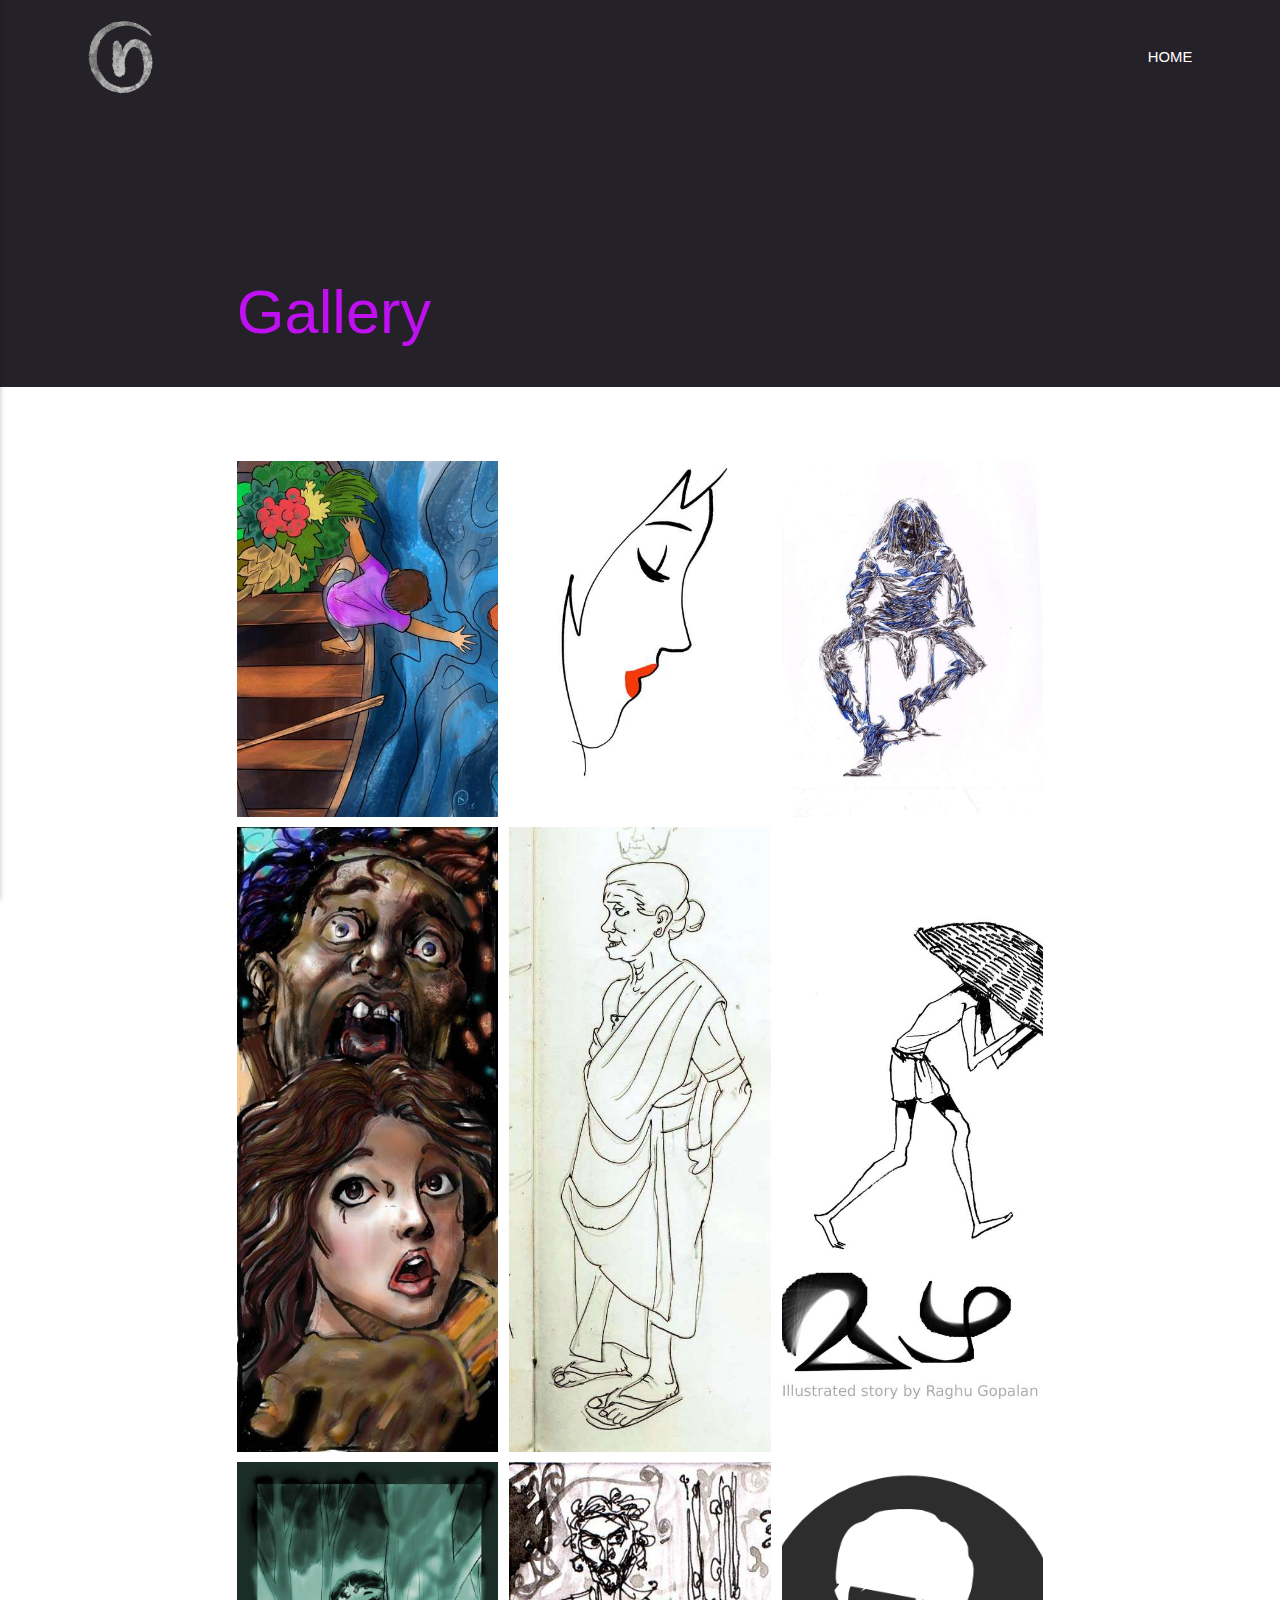
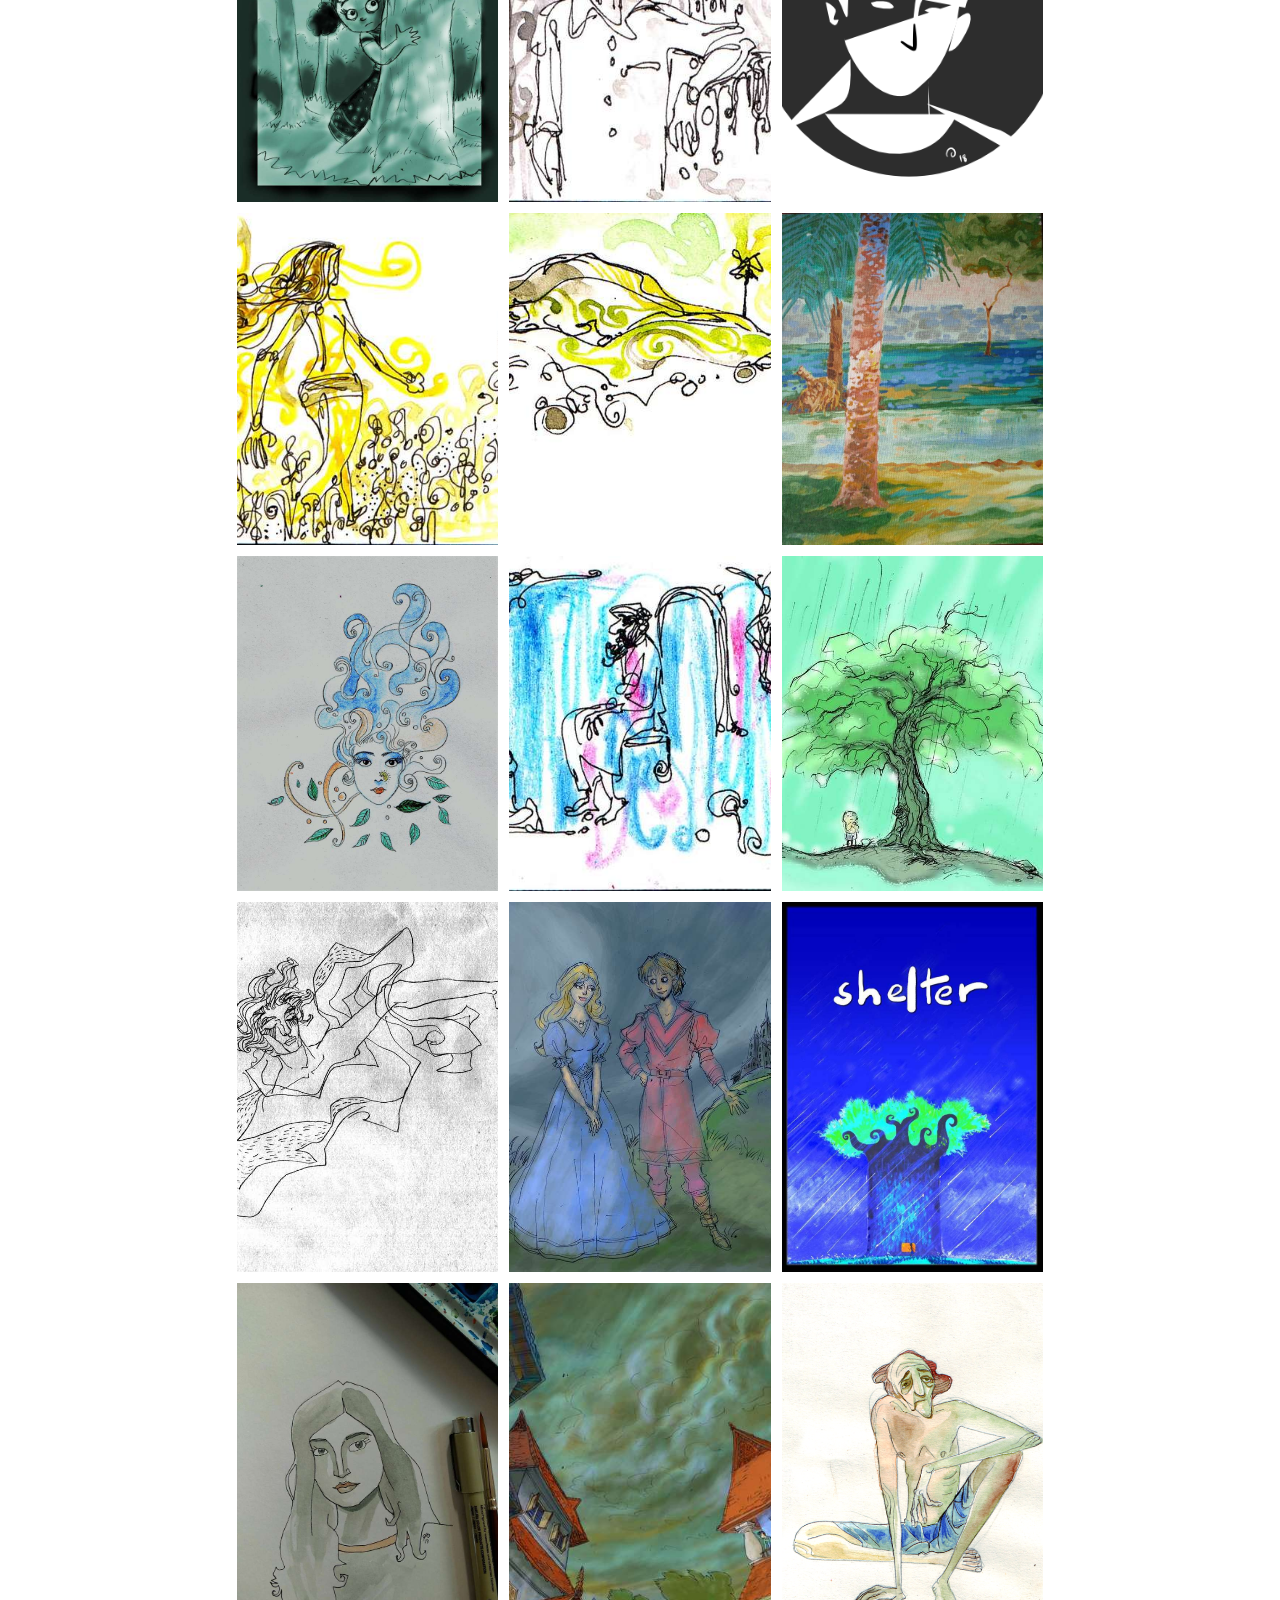
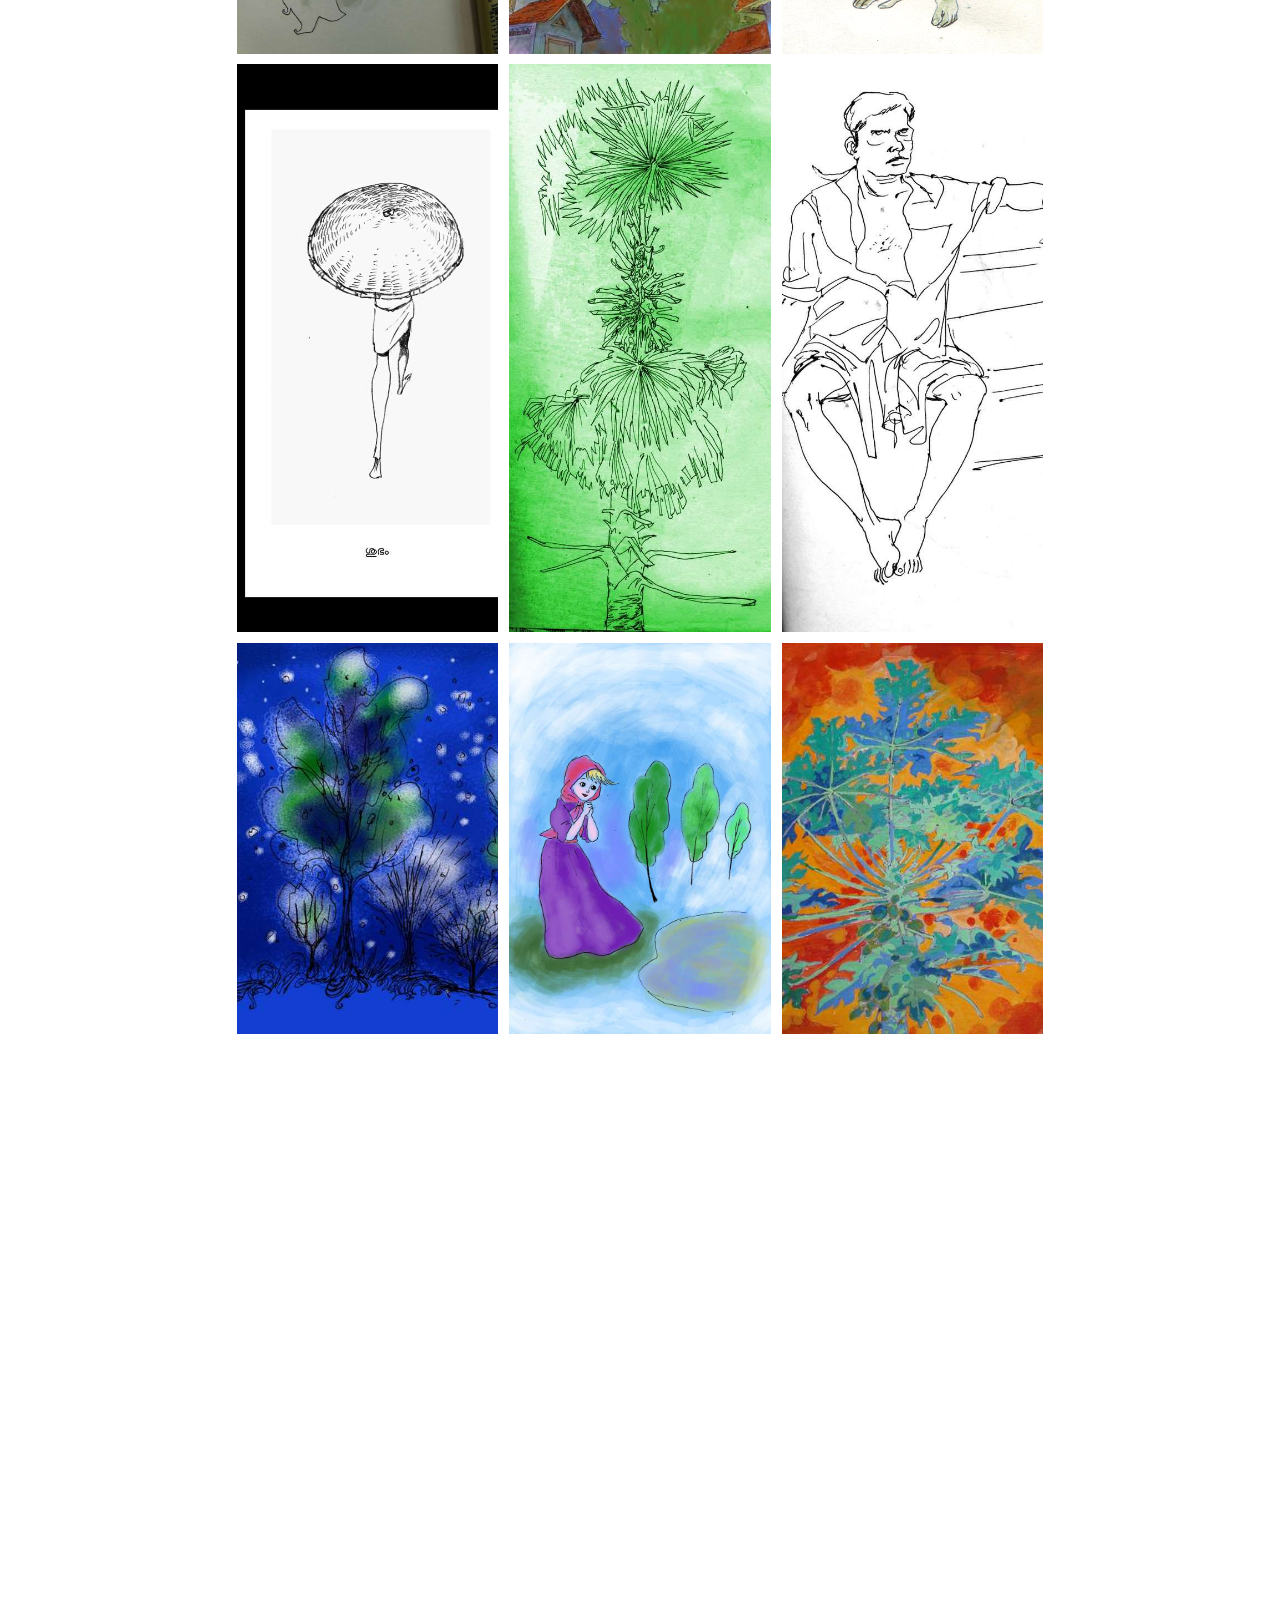
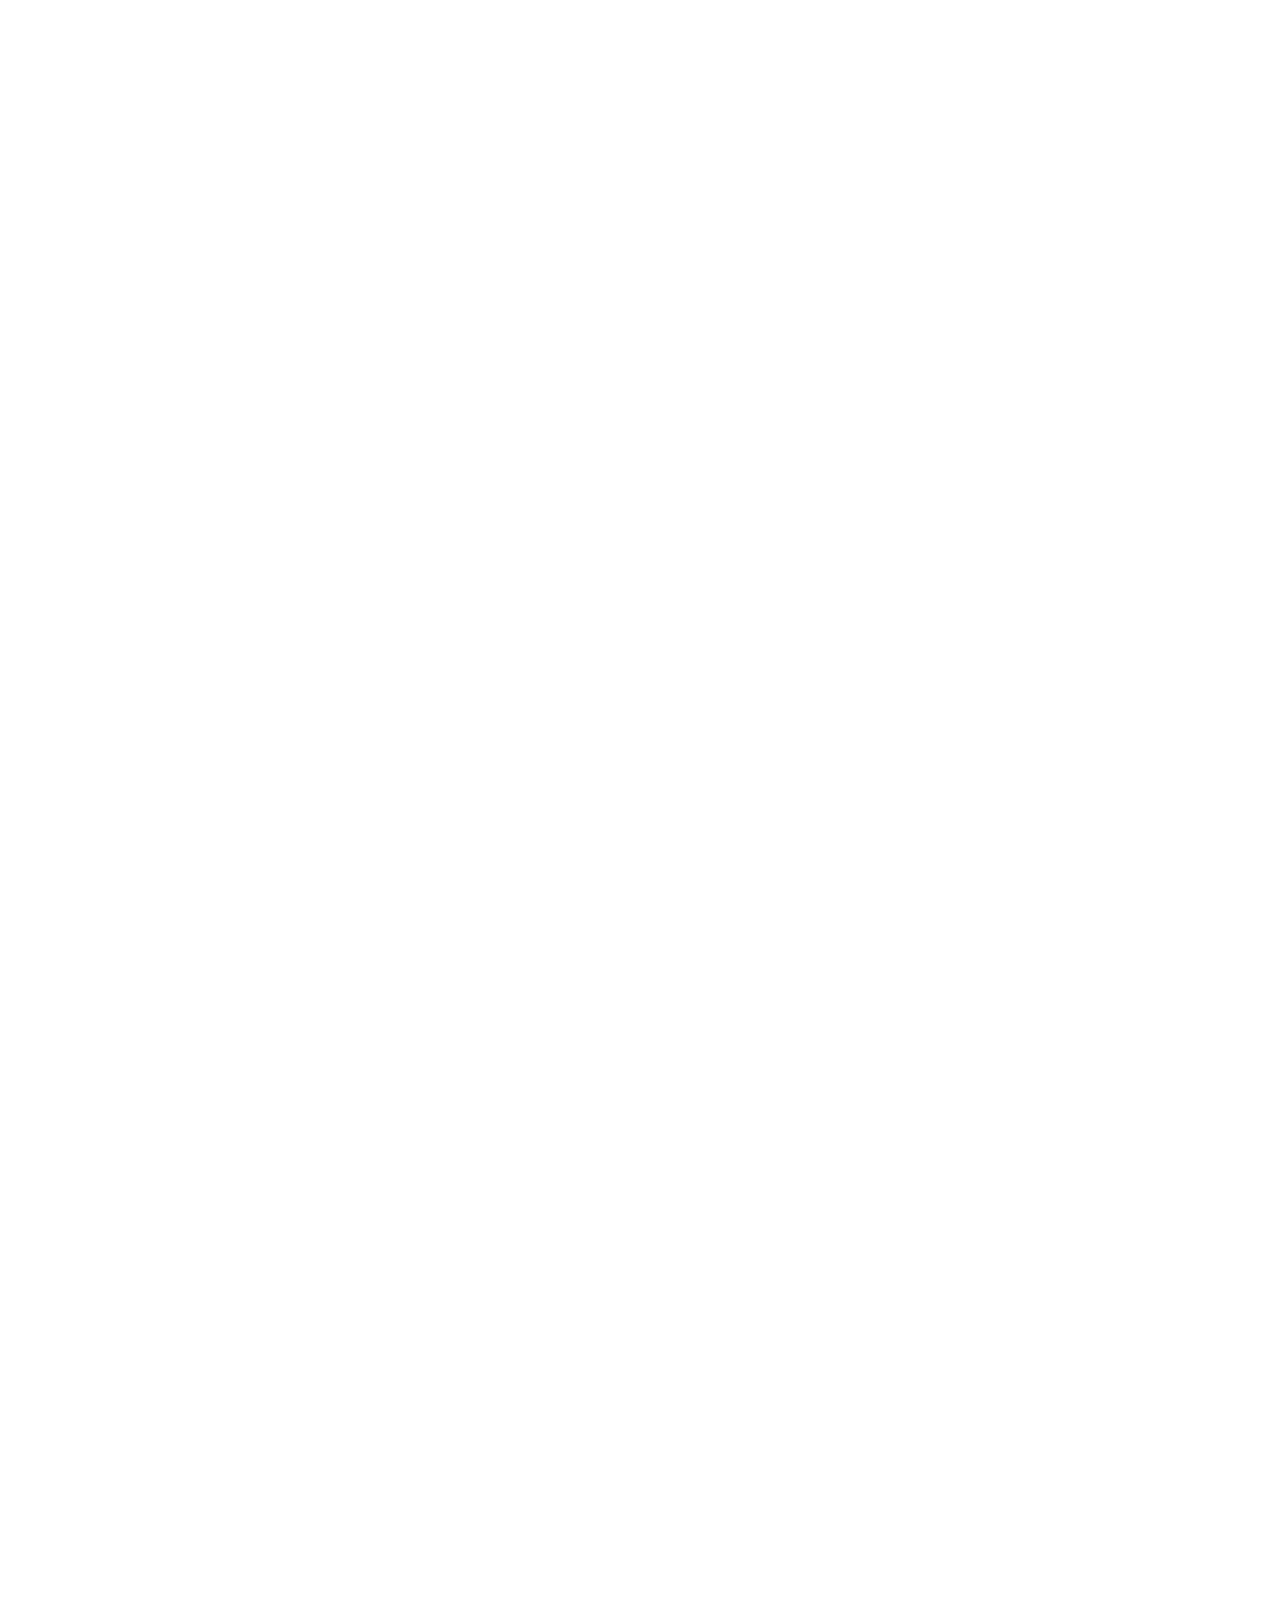
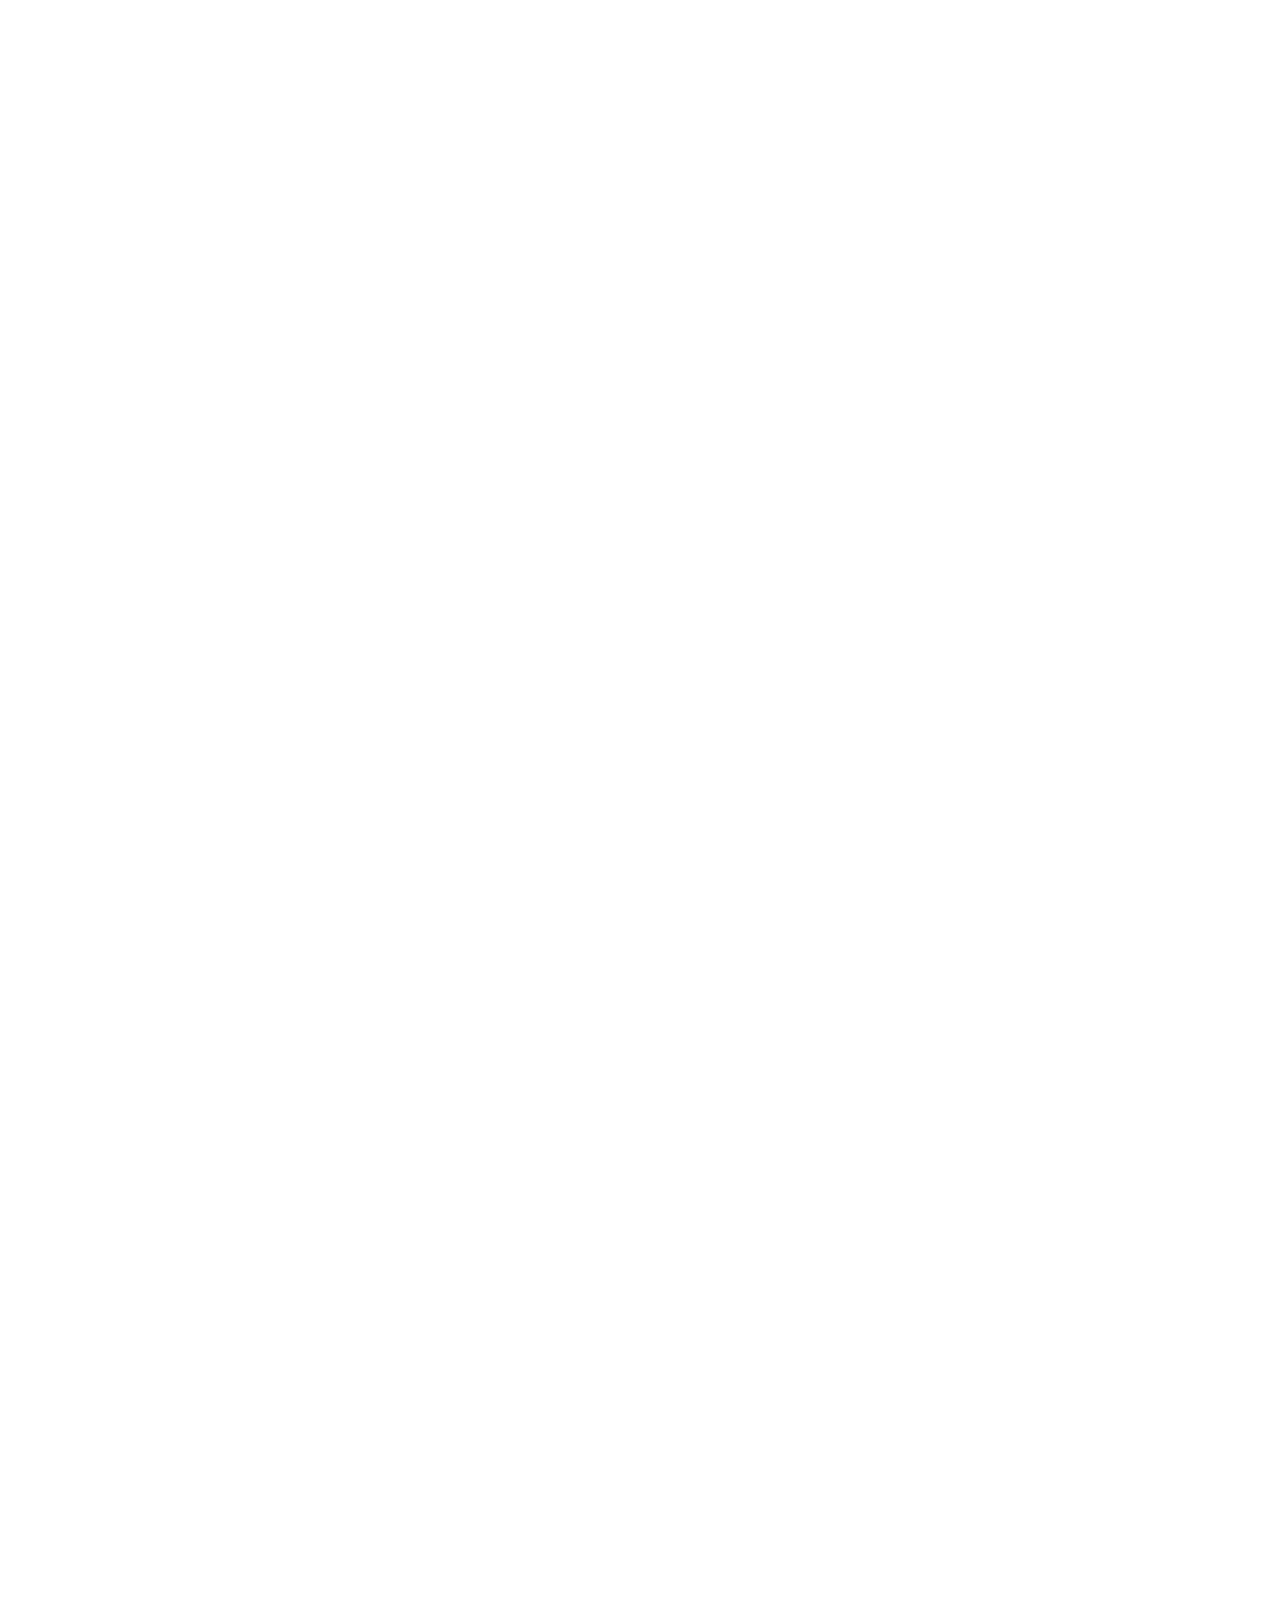
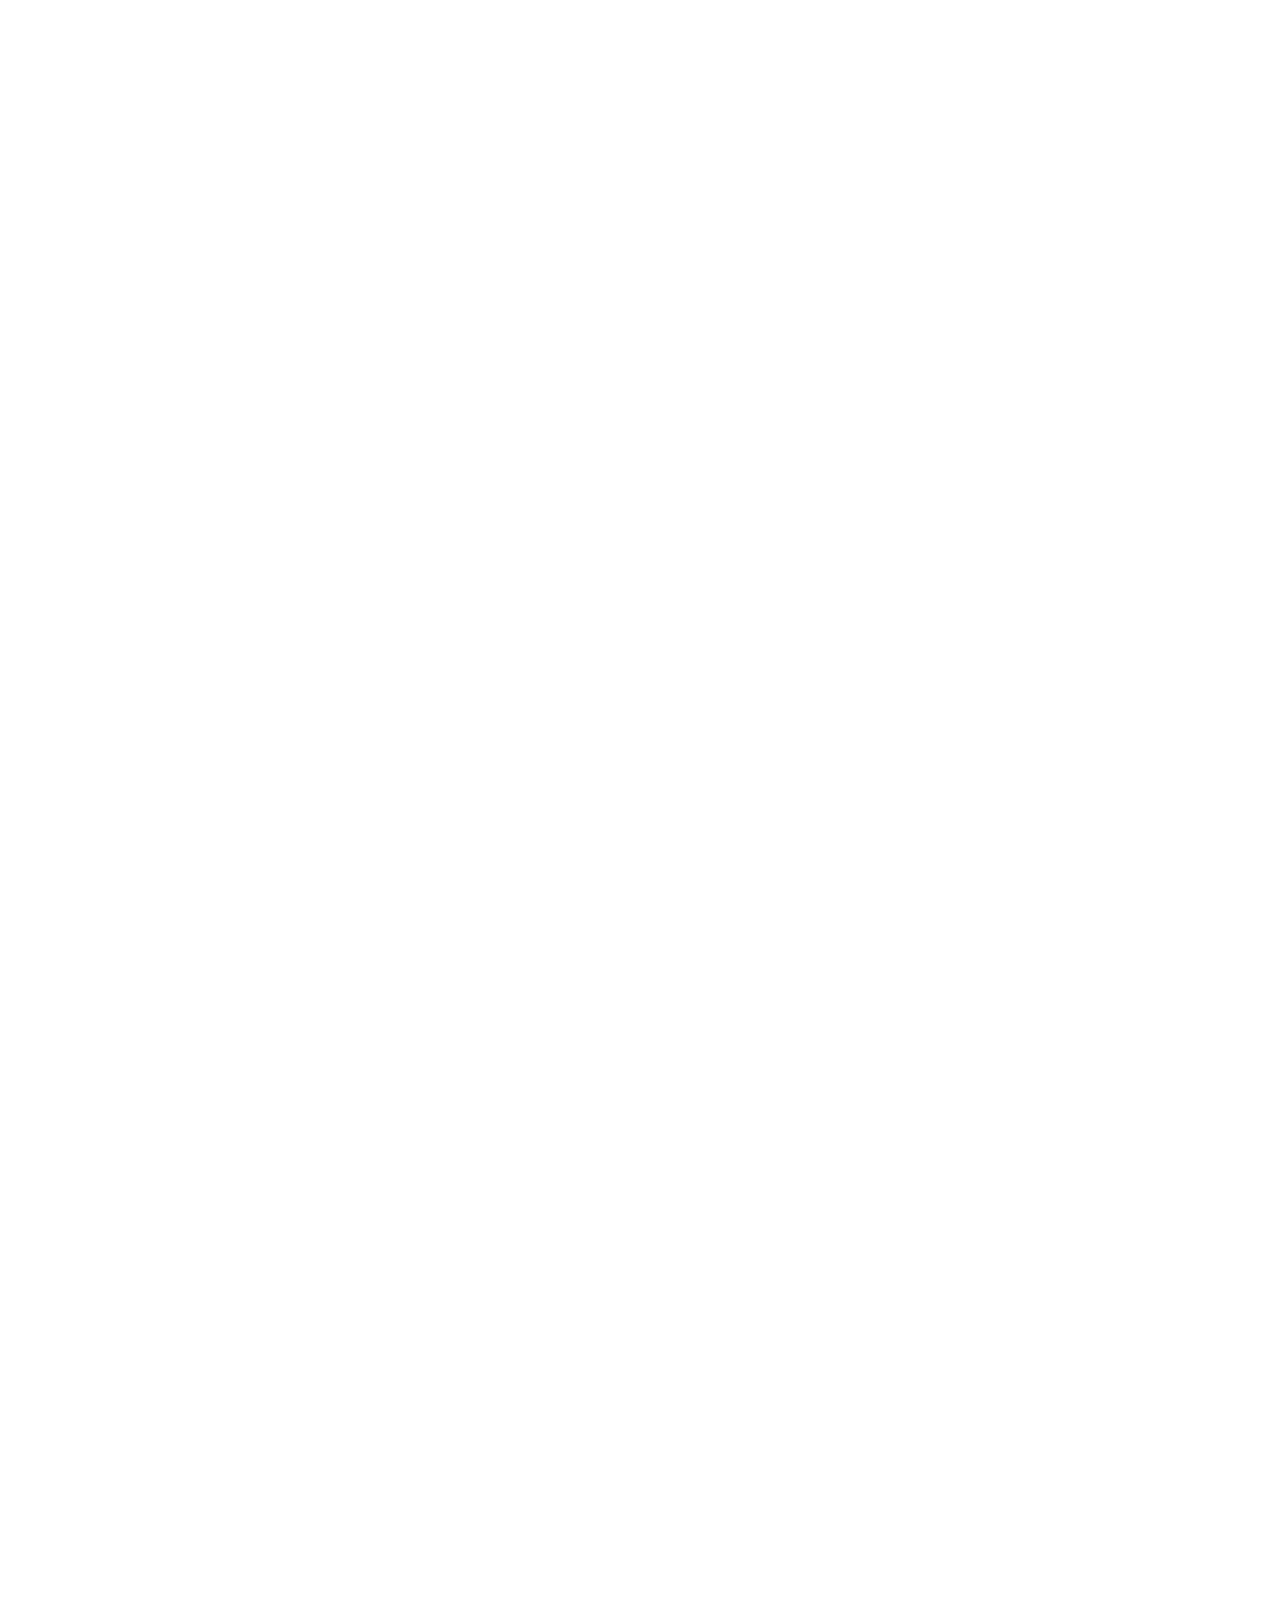
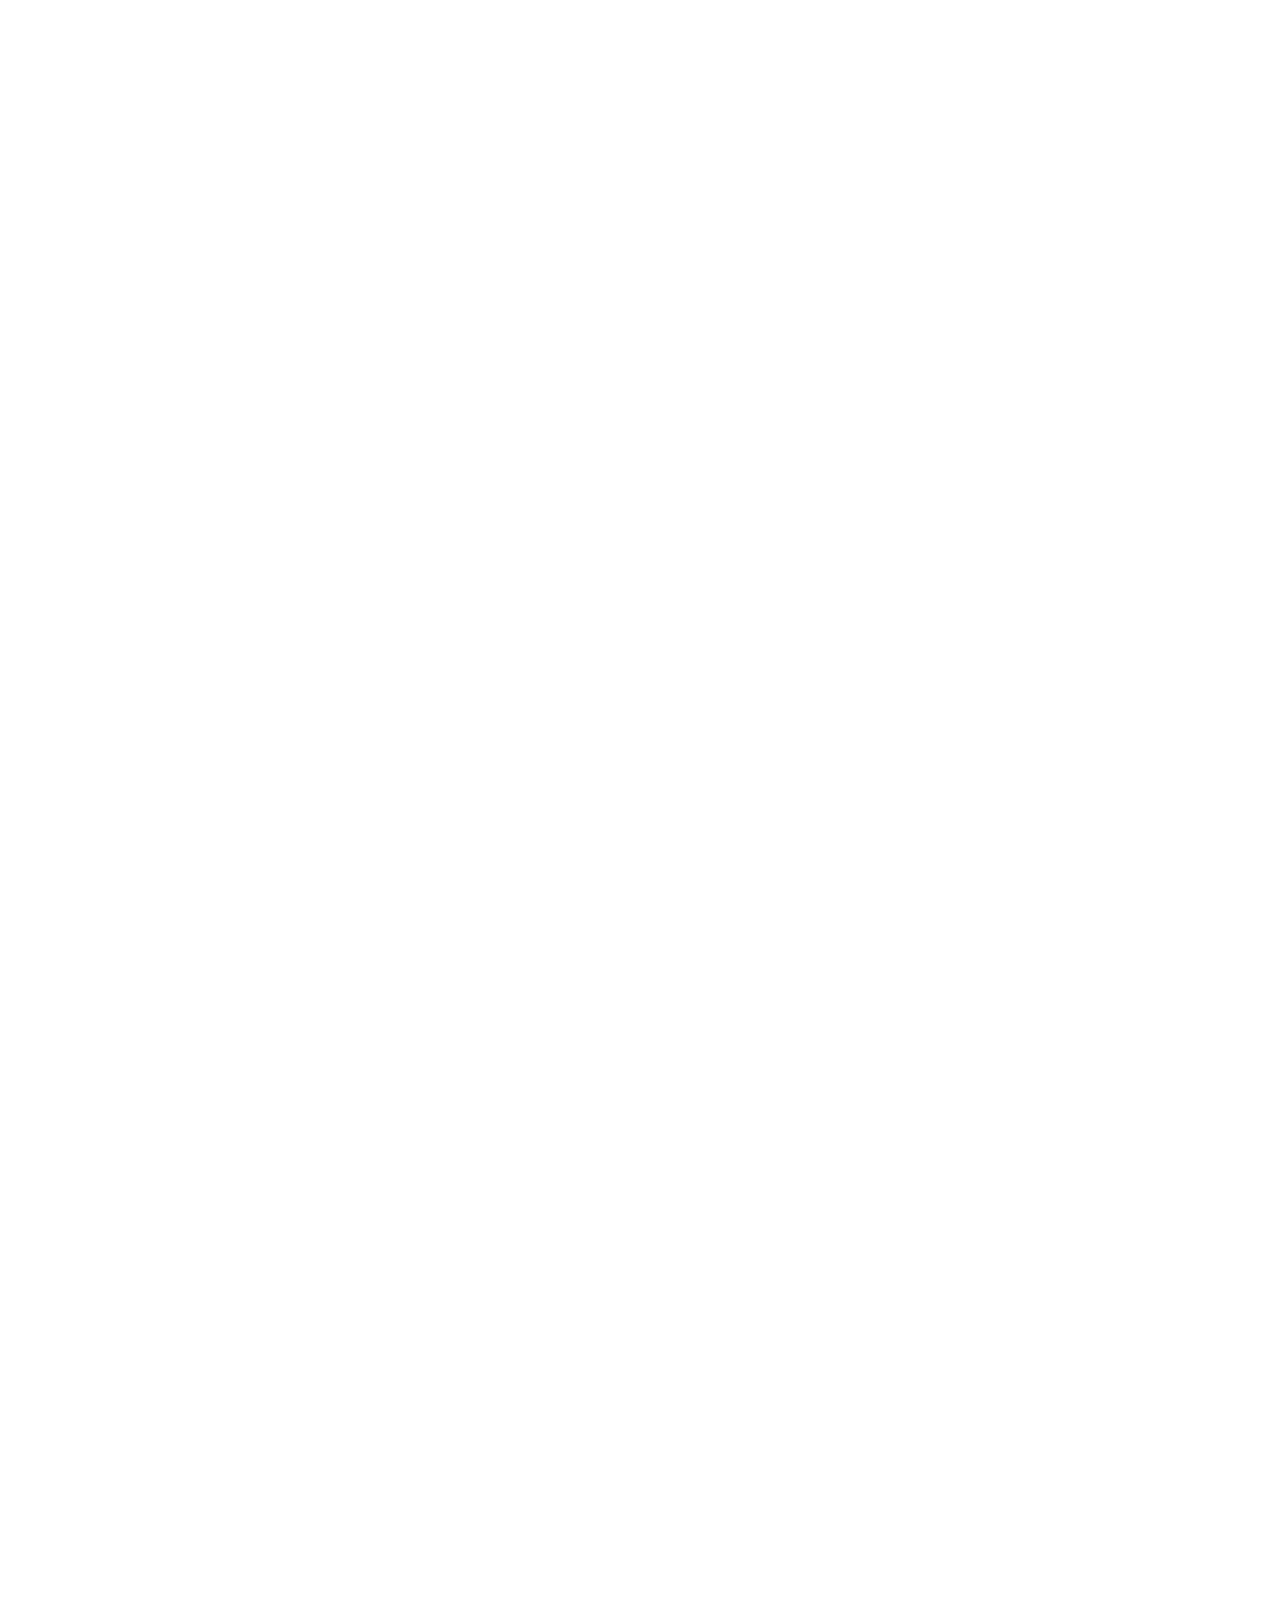
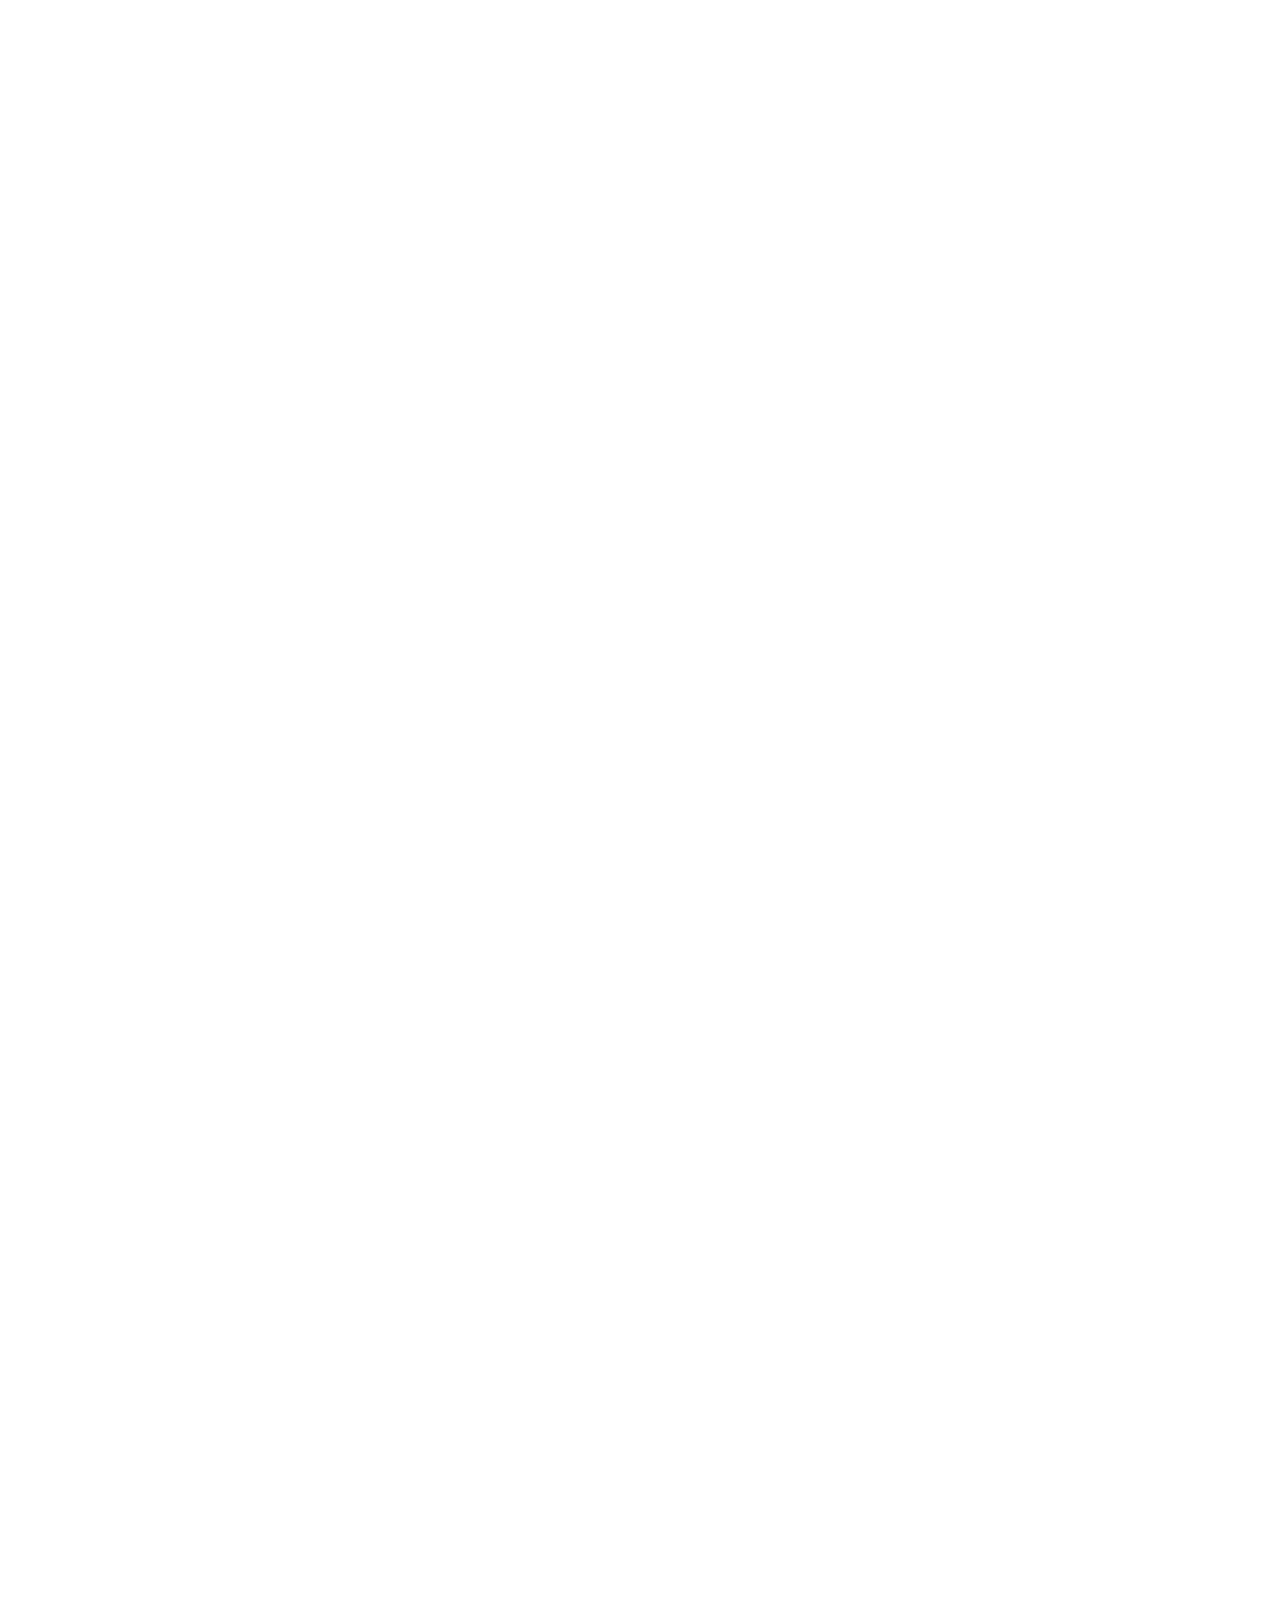
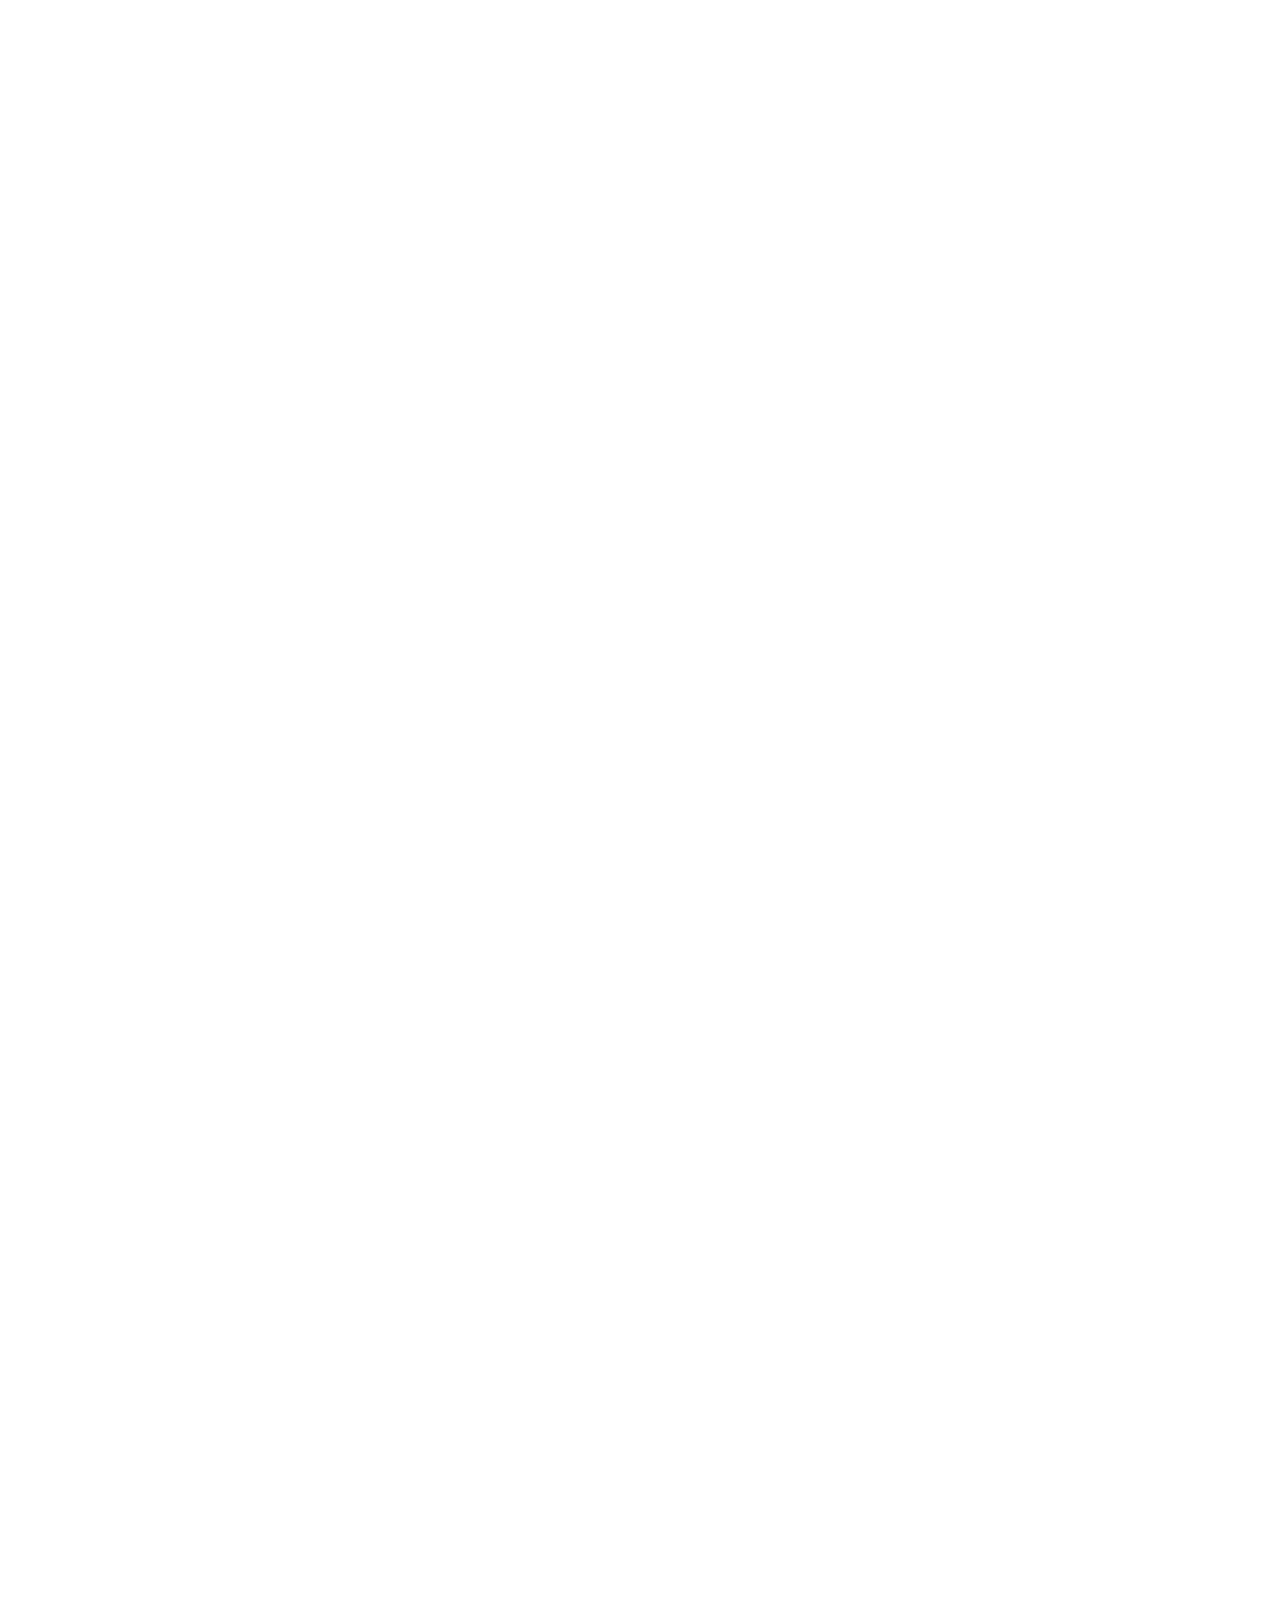
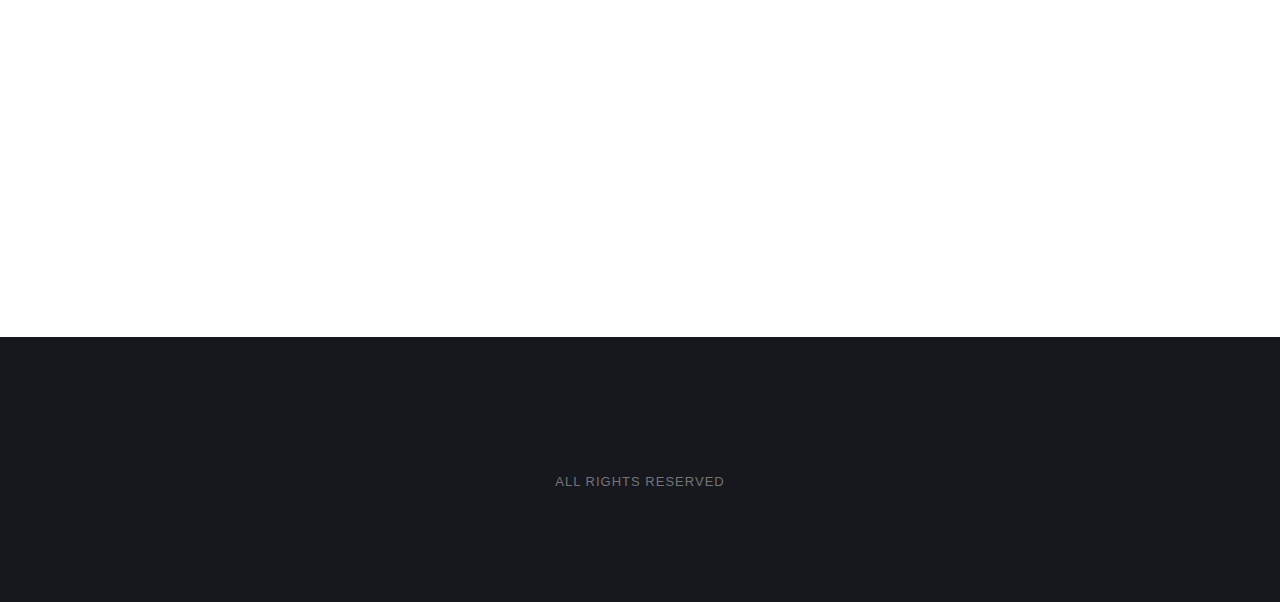
==== commit 26e1c08d: "Updated from Publii" ====
--- a/index.html
+++ b/index.html
@@ -1,4 +1,4 @@
-<!DOCTYPE html><html lang="en"><head><meta charset="utf-8"><meta http-equiv="X-UA-Compatible" content="IE=edge"><meta name="viewport" content="width=device-width,initial-scale=1"><title>Gallery</title><meta name="generator" content="Publii Open-Source CMS for Static Site"><link rel="canonical" href="./"><link rel="shortcut icon" href="./media/website/favicon-2.ico" type="image/x-icon"><style>:root{--body-font:-apple-system,BlinkMacSystemFont,"Segoe UI",Roboto,Oxygen,Ubuntu,Cantarell,"Fira Sans","Droid Sans","Helvetica Neue",Arial,sans-serif,"Apple Color Emoji","Segoe UI Emoji","Segoe UI Symbol";--heading-font:-apple-system,BlinkMacSystemFont,"Segoe UI",Roboto,Oxygen,Ubuntu,Cantarell,"Fira Sans","Droid Sans","Helvetica Neue",Arial,sans-serif,"Apple Color Emoji","Segoe UI Emoji","Segoe UI Symbol";--logo-font:-apple-system,BlinkMacSystemFont,"Segoe UI",Roboto,Oxygen,Ubuntu,Cantarell,"Fira Sans","Droid Sans","Helvetica Neue",Arial,sans-serif,"Apple Color Emoji","Segoe UI Emoji","Segoe UI Symbol";--menu-font:-apple-system,BlinkMacSystemFont,"Segoe UI",Roboto,Oxygen,Ubuntu,Cantarell,"Fira Sans","Droid Sans","Helvetica Neue",Arial,sans-serif,"Apple Color Emoji","Segoe UI Emoji","Segoe UI Symbol"}</style><link rel="stylesheet" href="./assets/css/style.css?v=01a5985aeeb99b8e0e7a76664c67f4be"><link rel="stylesheet" href="./assets/css/photoswipe.css?v=7331f6eb15671b2fc8e3ffd46e849f7b"><script type="application/ld+json">{"@context":"http://schema.org","@type":"Organization","name":"Gallery","logo":"./media/website/Rglogo.png","url":"./"}</script><style>.pswp--svg .pswp__button,
+<!DOCTYPE html><html lang="en"><head><meta charset="utf-8"><meta http-equiv="X-UA-Compatible" content="IE=edge"><meta name="viewport" content="width=device-width,initial-scale=1"><title>Gallery</title><meta name="generator" content="Publii Open-Source CMS for Static Site"><link rel="canonical" href="./"><link rel="shortcut icon" href="./media/website/favicon-2.ico" type="image/x-icon"><style>:root{--body-font:-apple-system,BlinkMacSystemFont,"Segoe UI",Roboto,Oxygen,Ubuntu,Cantarell,"Fira Sans","Droid Sans","Helvetica Neue",Arial,sans-serif,"Apple Color Emoji","Segoe UI Emoji","Segoe UI Symbol";--heading-font:-apple-system,BlinkMacSystemFont,"Segoe UI",Roboto,Oxygen,Ubuntu,Cantarell,"Fira Sans","Droid Sans","Helvetica Neue",Arial,sans-serif,"Apple Color Emoji","Segoe UI Emoji","Segoe UI Symbol";--logo-font:-apple-system,BlinkMacSystemFont,"Segoe UI",Roboto,Oxygen,Ubuntu,Cantarell,"Fira Sans","Droid Sans","Helvetica Neue",Arial,sans-serif,"Apple Color Emoji","Segoe UI Emoji","Segoe UI Symbol";--menu-font:-apple-system,BlinkMacSystemFont,"Segoe UI",Roboto,Oxygen,Ubuntu,Cantarell,"Fira Sans","Droid Sans","Helvetica Neue",Arial,sans-serif,"Apple Color Emoji","Segoe UI Emoji","Segoe UI Symbol"}</style><link rel="stylesheet" href="./assets/css/style.css?v=c9a4782c4a5cefb3776bc962c9017296"><link rel="stylesheet" href="./assets/css/photoswipe.css?v=7331f6eb15671b2fc8e3ffd46e849f7b"><script type="application/ld+json">{"@context":"http://schema.org","@type":"Organization","name":"Gallery","logo":"./media/website/Rglogo.png","url":"./"}</script><style>.pswp--svg .pswp__button,
 		                 .pswp--svg .pswp__button--arrow--left:before,
 		                 .pswp--svg .pswp__button--arrow--right:before {
 			                background-image: url(./assets/svg/gallery-icons-light.svg);
--- a/assets/css/style.css
+++ b/assets/css/style.css
@@ -1 +1 @@
-@charset "UTF-8";:root{--page-margin:6vw;--entry-width:42rem;--navbar-height:4.4rem;--line-height:1.7;--font-weight-normal:400;--font-weight-bold:600;--headings-weight:700;--headings-transform:none;--white:#FFFFFF;--white-rgb:255,255,255;--black:#000000;--dark:#17181E;--gray:#747577;--light:#E6E7EB;--lighter:#F3F3F3;--color:#D21CF8;--color-rgb:210,28,248;--text-color:#17181E;--headings-color:#17181E;--logo-color:#FFFFFF;--hero-height:43vh;--hero-bg:#000000;--hero-heading-color:#EAA3FF;--hero-text-color:rgba(255,255,255,0.75);--hero-link-color:#FFFFFF;--hero-link-color-hover:rgba(255,255,255,0.75);--hero-border-color:rgba(255,255,255,0.3)}@media all and (min-width:56.25em){:root{--navbar-height:6rem}}article,aside,footer,header,hgroup,main,nav,section{display:block}*,:after,:before{-webkit-box-sizing:border-box;box-sizing:border-box;margin:0;padding:0}li{list-style:none}img{height:auto;max-width:100%;vertical-align:top}button,input,select,textarea{font:inherit}.facebook{background:#3b5998}.twitter{background:#55acee}.mix{background:#fd8235}.instagram{background:#405de6}.vimeo{background:#1ab7ea}.pinterest{background:#bd081c}.youtube{background:#cd201f}.linkedin{background:#007bb6}.buffer{background:#333}.whatsapp{background:#25d366}::-moz-selection{background:var(--color);color:var(--white)}::selection{background:var(--color);color:var(--white)}html{font-smooth:always;-webkit-font-smoothing:antialiased;-moz-osx-font-smoothing:grayscale;scroll-behavior:smooth}html{font-size:1.1rem}@media screen and (min-width:20rem){html{font-size:calc(1.1rem + .1 * ((100vw - 20rem)/ 50))}}@media screen and (min-width:70rem){html{font-size:1.2rem}}html.no-scroll{overflow:hidden;position:fixed}body{background:var(--white);color:var(--text-color);font-family:var(--body-font);font-weight:var(--font-weight-normal);line-height:var(--line-height);-ms-scroll-chaining:none;overscroll-behavior:none}a{color:var(--color);text-decoration:none;-webkit-transition:all .24s ease-out;-o-transition:all .24s ease-out;transition:all .24s ease-out}a:hover{color:var(--dark)}a:active{color:var(--dark)}a:focus{outline:0}.invert{color:var(--dark);text-decoration:none;-webkit-transition:all .24s ease-out;-o-transition:all .24s ease-out;transition:all .24s ease-out}.invert:hover{color:var(--color)}.invert:active{color:var(--color)}.invert:focus{outline:0}dl,ol,p,ul{margin-top:calc(1.1333333333rem + .25vw)}blockquote,figure,hr,pre,table{margin-top:calc(1.7rem + .5vw);margin-bottom:calc(1.7rem + .5vw)}h1,h2,h3,h4,h5,h6{color:var(--headings-color);font-family:var(--heading-font);font-weight:var(--headings-weight);-webkit-hyphens:manual;-ms-hyphens:manual;hyphens:manual;line-height:1.2;margin-top:calc(1.7rem + 1vw);text-transform:var(--headings-transform)}.h1,h1{font-family:var(--heading-font)}.h1,h1{font-size:1.5710900065rem}@media screen and (min-width:20rem){.h1,h1{font-size:calc(1.5710900065rem + 1.6242496345 * ((100vw - 20rem)/ 50))}}@media screen and (min-width:70rem){.h1,h1{font-size:3.195339641rem}}.h2,h2{font-size:1.3808408252rem}@media screen and (min-width:20rem){.h2,h2{font-size:calc(1.3808408252rem + 1.0874829835 * ((100vw - 20rem)/ 50))}}@media screen and (min-width:70rem){.h2,h2{font-size:2.4683238087rem}}.h3,h3{font-size:1.2136296308rem}@media screen and (min-width:20rem){.h3,h3{font-size:calc(1.2136296308rem + .4621997101 * ((100vw - 20rem)/ 50))}}@media screen and (min-width:70rem){.h3,h3{font-size:1.6758293408rem}}.h4,h4{font-size:1.1377777785rem}@media screen and (min-width:20rem){.h4,h4{font-size:calc(1.1377777785rem + .1567604947 * ((100vw - 20rem)/ 50))}}@media screen and (min-width:70rem){.h4,h4{font-size:1.2945382732rem}}.h5,h5{font-size:1.066666667rem}@media screen and (min-width:20rem){.h5,h5{font-size:calc(1.066666667rem + .0711111115 * ((100vw - 20rem)/ 50))}}@media screen and (min-width:70rem){.h5,h5{font-size:1.1377777785rem}}.h6,h6{font-size:1rem}@media screen and (min-width:20rem){.h6,h6{font-size:calc(1rem + 0 * ((100vw - 20rem)/ 50))}}@media screen and (min-width:70rem){.h6,h6{font-size:1rem}}h2+*,h3+*,h4+*,h5+*,h6+*{margin-top:calc(.5666666667rem + .25vw)}b,strong{font-weight:var(--font-weight-bold)}blockquote{font-family:var(--heading-font);padding:3.6833333333rem 0 0;position:relative;text-align:center}blockquote{font-size:1.1377777785rem}@media screen and (min-width:20rem){blockquote{font-size:calc(1.1377777785rem + .2430630467 * ((100vw - 20rem)/ 50))}}@media screen and (min-width:70rem){blockquote{font-size:1.3808408252rem}}blockquote::before{color:var(--dark);content:"“";font:normal 320%/.9 Georgia,Times,Times New Roman,serif;top:.5666666667rem;position:absolute;left:50%;-webkit-transform:translate(-50%,0);-ms-transform:translate(-50%,0);transform:translate(-50%,0)}blockquote>:nth-child(1){margin-top:0}ol,ul{margin-left:2rem}ol>li,ul>li{list-style:inherit;padding:0 0 .2833333333rem .85rem}dl dt{font-weight:var(--font-weight-bold)}pre{background-color:var(--lighter);font-size:.8239746086rem;padding:1.7rem;white-space:pre-wrap;word-wrap:break-word}pre>code{color:var(--text-color);display:inline-block;font-size:inherit;padding:0}code{background-color:var(--lighter);color:var(--color);font-size:.8239746086rem;font-family:Menlo,Monaco,Consolas,Courier New,monospace}table{border:1px solid var(--light);border-collapse:collapse;border-spacing:0;vertical-align:top;text-align:left;width:100%}table th{font-weight:var(--font-weight-bold);padding:.7083333333rem 1.1333333333rem}table td{border-top:1px solid var(--light);padding:.7083333333rem 1.1333333333rem}.table-striped tr:nth-child(2n){background:var(--lighter)}.table-bordered td,.table-bordered th{border:1px solid var(--light)}.table-title th{background:var(--lighter)}figcaption{clear:both;color:gray-2;font-style:italic;font-size:.7241964329rem;margin:.85rem 0 0;text-align:center}kbd{background:var(--dark);border-radius:2px;color:var(--white);font-family:Menlo,Monaco,Consolas,Courier New,monospace;font-size:.8789062495rem;padding:.1416666667rem .425rem}sub,sup{font-size:65%}small{font-size:.8789062495rem}.separator,hr{background:0 0;border:none;height:auto;line-height:1;max-width:none;text-align:center}.separator::before,hr::before{content:"···";color:var(--dark);font-size:1.2136296308rem;font-weight:var(--font-weight-bold);letter-spacing:1.1377777785rem;padding-left:1.1377777785rem}.separator--dot::before{content:"·";color:var(--dark);font-size:1.2136296308rem;font-weight:var(--font-weight-bold);letter-spacing:1.1377777785rem;padding-left:1.1377777785rem}.separator--long-line{position:relative}.separator--long-line::before{content:"";height:1.2136296308rem}.separator--long-line::after{border-top:1px solid var(--light);content:"";height:1px;position:absolute;width:100%;top:50%;left:0}.btn,[type=button],[type=submit],button{background:var(--color);border:1px solid var(--color);border-radius:2px;-webkit-box-shadow:0 4px 6px rgba(0,0,0,.1),0 1px 1px rgba(0,0,0,.08);box-shadow:0 4px 6px rgba(0,0,0,.1),0 1px 1px rgba(0,0,0,.08);color:var(--white);cursor:pointer;display:inline-block;font-family:var(--body-font);font-size:.6789341556rem;font-weight:var(--font-weight-bold);overflow:hidden;padding:.5666666667rem 1.4166666667rem;text-align:center;-webkit-transition:all .24s ease-out;-o-transition:all .24s ease-out;transition:all .24s ease-out;text-transform:uppercase;vertical-align:middle;will-change:transform}@media all and (max-width:19.9375em){.btn,[type=button],[type=submit],button{width:100%}}@media all and (max-width:37.4375em){.btn,[type=button],[type=submit],button{margin-bottom:.5666666667rem}}.btn:active,.btn:focus,.btn:hover,[type=button]:active,[type=button]:focus,[type=button]:hover,[type=submit]:active,[type=submit]:focus,[type=submit]:hover,button:active,button:focus,button:hover{-webkit-box-shadow:0 7px 14px rgba(0,0,0,.1),0 3px 6px rgba(0,0,0,.08);box-shadow:0 7px 14px rgba(0,0,0,.1),0 3px 6px rgba(0,0,0,.08);color:var(--white);-webkit-transform:translateY(-2px);-ms-transform:translateY(-2px);transform:translateY(-2px)}@media all and (min-width:20em){.btn+.btn,.btn+[type=button],.btn+[type=submit],.btn+button,[type=button]+.btn,[type=button]+[type=button],[type=button]+[type=submit],[type=button]+button,[type=submit]+.btn,[type=submit]+[type=button],[type=submit]+[type=submit],[type=submit]+button,button+.btn,button+[type=button],button+[type=submit],button+button{margin-left:.5666666667rem}}.btn:disabled,[type=button]:disabled,[type=submit]:disabled,button:disabled{background-color:var(--light);border-color:var(--light);color:var(--gray);cursor:not-allowed}[type=button],[type=submit],button{-webkit-appearance:none;-moz-appearance:none}::-webkit-search-cancel-button{-webkit-appearance:none}fieldset{border:1px solid var(--light);margin:calc(1.7rem + 1vw) 0 0;padding:1.7rem}fieldset>legend{margin-left:-1rem;padding:0 1rem}legend{font-weight:500;padding:0}label{font-weight:500;margin:0 1.1333333333rem .85rem 0}[type=email],[type=number],[type=search],[type=tel],[type=text],[type=url],select,textarea{background-color:var(--white);border:none;border:1px solid var(--light);font-size:1rem;outline:0;padding:.34rem .85rem;vertical-align:middle;width:100%;-webkit-appearance:none;-moz-appearance:none}@media all and (min-width:37.5em){[type=email],[type=number],[type=search],[type=tel],[type=text],[type=url],select,textarea{width:auto}}[type=email]:focus,[type=number]:focus,[type=search]:focus,[type=tel]:focus,[type=text]:focus,[type=url]:focus,select:focus,textarea:focus{border-color:var(--dark)}input[type=checkbox],input[type=radio]{opacity:0;position:absolute}input[type=checkbox]+label,input[type=radio]+label{position:relative;margin-left:-1px;cursor:pointer;padding:0}input[type=checkbox]+label:before,input[type=radio]+label:before{background-color:var(--white);border:1px solid var(--light);border-radius:2px;content:"";display:inline-block;height:1.4166666667rem;line-height:1.4166666667rem;margin-right:1.1333333333rem;vertical-align:middle;text-align:center;width:1.4166666667rem}input[type=checkbox]:checked+label:before,input[type=radio]:checked+label:before{content:"";background-image:url("data:image/svg+xml;charset=UTF-8,%3csvg xmlns='http://www.w3.org/2000/svg' viewBox='0 0 11 8'%3e%3cpolygon points='9.53 0 4.4 5.09 1.47 2.18 0 3.64 2.93 6.54 4.4 8 5.87 6.54 11 1.46 9.53 0' fill='%23d73a42'/%3e%3c/svg%3e");background-repeat:no-repeat;background-size:11px 8px;background-position:50% 50%}input[type=radio]+label:before{border-radius:50%}input[type=radio]:checked+label:before{background-image:url("data:image/svg+xml;charset=UTF-8,%3csvg xmlns='http://www.w3.org/2000/svg' viewBox='0 0 8 8'%3e%3ccircle cx='4' cy='4' r='4' fill='%23d73a42'/%3e%3c/svg%3e")}[type=file]{margin-bottom:1.7rem;width:100%}select{max-width:100%;width:auto;position:relative}select:not([multiple]){background:url('data:image/svg+xml;utf8,<svg xmlns="http://www.w3.org/2000/svg" viewBox="0 0 6 6"><polygon points="3 6 3 6 0 0 6 0 3 6" fill="%238a8b8c"/></svg>') no-repeat 90% 50%;background-size:8px;padding-right:3.4rem}select[multiple]{border:1px solid var(--light);padding:1.7rem;width:100%}select[multiple]:hover{border-color:var(--light)}select[multiple]:focus{border-color:var(--dark)}select[multiple]:disabled{background-color:var(--light);cursor:not-allowed}select[multiple]:disabled:hover{border-color:var(--light)}textarea{display:block;overflow:auto;resize:vertical;max-width:100%}.top{-webkit-box-align:center;-ms-flex-align:center;align-items:center;display:-webkit-box;display:-ms-flexbox;display:flex;height:var(--navbar-height);position:absolute;padding:0 var(--page-margin);-webkit-transition:background .5s ease;-o-transition:background .5s ease;transition:background .5s ease;width:100%;z-index:2}@media all and (min-width:56.25em){.top{-webkit-box-pack:justify;-ms-flex-pack:justify;justify-content:space-between;height:var(--navbar-height)}}.top.is-visible{background:var(--dark);-webkit-box-shadow:0 3px 10px 0 rgba(0,0,0,.06);box-shadow:0 3px 10px 0 rgba(0,0,0,.06);opacity:1;position:fixed;-webkit-transform:translate(0,0);-ms-transform:translate(0,0);transform:translate(0,0);-webkit-transition:height .3s,background .3s,opacity .24s,-webkit-transform .24s;transition:height .3s,background .3s,opacity .24s,-webkit-transform .24s;-o-transition:transform .24s,height .3s,background .3s,opacity .24s;transition:transform .24s,height .3s,background .3s,opacity .24s;transition:transform .24s,height .3s,background .3s,opacity .24s,-webkit-transform .24s;width:100%}@media all and (min-width:56.25em){.top.is-hidden{opacity:0;-webkit-transform:translate(0,-86px);-ms-transform:translate(0,-86px);transform:translate(0,-86px);-webkit-transition:background .3s,color .3s,opacity .24s,-webkit-transform .24s;transition:background .3s,color .3s,opacity .24s,-webkit-transform .24s;-o-transition:transform .24s,background .3s,color .3s,opacity .24s;transition:transform .24s,background .3s,color .3s,opacity .24s;transition:transform .24s,background .3s,color .3s,opacity .24s,-webkit-transform .24s}}.logo{color:var(--logo-color)!important;font-size:1.2136296308rem;font-weight:var(--font-weight-normal);margin-right:auto}.logo>img{max-height:calc(3.9666666667rem + 1vw);width:auto}.search{-webkit-box-ordinal-group:3;-ms-flex-order:2;order:2}@media all and (min-width:56.25em){.search{-webkit-box-ordinal-group:4;-ms-flex-order:3;order:3}}.search__btn{border:none!important;background:0 0!important;-webkit-box-shadow:none!important;box-shadow:none!important;margin:0;padding:.5666666667rem;width:auto}@media all and (min-width:56.25em){.search__btn{margin-left:1rem;padding-right:0}}.search__btn:focus,.search__btn:hover{-webkit-transform:translateY(0);-ms-transform:translateY(0);transform:translateY(0)}.search__btn:focus>svg,.search__btn:hover>svg{fill:rgba(255,255,255,.7)}.search__btn>svg{display:block;fill:var(--white);height:15px;-webkit-transition:all .24s ease;-o-transition:all .24s ease;transition:all .24s ease;width:15px}.search__form{-ms-flex-preferred-size:90%;flex-basis:90%}.search__input{background:0 0;border:none!important;color:var(--white);display:none;font-family:var(--heading-font);margin:0!important;opacity:0;padding:0;width:100%}.search__input{font-size:1.2136296308rem}@media screen and (min-width:20rem){.search__input{font-size:calc(1.2136296308rem + .3574603758 * ((100vw - 20rem)/ 50))}}@media screen and (min-width:70rem){.search__input{font-size:1.5710900065rem}}.search__close{background:0 0!important;-webkit-box-shadow:none!important;box-shadow:none!important;border:none;color:transparent;cursor:pointer;margin:0!important;opacity:0;padding:0;height:1.6rem;width:1.6rem;position:relative;text-indent:-999rem}.search__close:after,.search__close:before{background-color:var(--white);content:"";left:1rem;height:1.6rem;opacity:1;position:absolute;width:1px;top:0;-webkit-transform:rotate(45deg);-ms-transform:rotate(45deg);transform:rotate(45deg);-webkit-transition:all .14s ease-out;-o-transition:all .14s ease-out;transition:all .14s ease-out}.search__close:after{-webkit-transform:rotate(-45deg);-ms-transform:rotate(-45deg);transform:rotate(-45deg)}.search__close:hover{-webkit-transform:translateY(0);-ms-transform:translateY(0);transform:translateY(0)}.search__close:hover:after,.search__close:hover:before{background-color:rgba(255,255,255,.7)}.search__overlay{background-color:var(--dark);-webkit-box-shadow:0 3px 3px rgba(0,0,0,.05);box-shadow:0 3px 3px rgba(0,0,0,.05);left:0;opacity:0;position:fixed;-webkit-transition:all .24s ease-out;-o-transition:all .24s ease-out;transition:all .24s ease-out;top:0;visibility:hidden;width:100%;z-index:2005}.search__overlay-inner{-webkit-box-align:center;-ms-flex-align:center;align-items:center;display:-webkit-box;display:-ms-flexbox;display:flex;height:4.4rem;-webkit-box-pack:justify;-ms-flex-pack:justify;justify-content:space-between;padding:0 var(--page-margin)}@media all and (min-width:56.25em){.search__overlay-inner{height:6rem}}.search__overlay.expanded{-webkit-transform:translate(0,0);-ms-transform:translate(0,0);transform:translate(0,0);opacity:1;display:block;visibility:visible}.search__overlay.expanded .search__input{-webkit-animation:slideininput .24s .12s forwards;animation:slideininput .24s .12s forwards;display:block}@-webkit-keyframes slideininput{60%{opacity:0}100%{opacity:1}}@keyframes slideininput{60%{opacity:0}100%{opacity:1}}.search__overlay.expanded .search__close{-webkit-animation:slideinclose .24s .12s forwards;animation:slideinclose .24s .12s forwards}@-webkit-keyframes slideinclose{60%{opacity:0}100%{opacity:1}}@keyframes slideinclose{60%{opacity:0}100%{opacity:1}}.navbar{-webkit-box-ordinal-group:4;-ms-flex-order:3;order:3}.navbar .navbar__menu{display:-webkit-box;display:-ms-flexbox;display:flex;-ms-flex-wrap:wrap;flex-wrap:wrap;list-style:none;margin:0;padding:0}@media all and (max-width:56.1875em){.navbar .navbar__menu{display:none}}.navbar .navbar__menu li{font-family:var(--menu-font);display:block;font-size:.7724761953rem;line-height:var(--line-height);font-weight:500;padding:0;position:relative;text-transform:uppercase;width:auto}.navbar .navbar__menu li a,.navbar .navbar__menu li span[aria-haspopup=true]{color:var(--white);display:block;padding:0 .5666666667rem;-webkit-transition:all .24s ease-out;-o-transition:all .24s ease-out;transition:all .24s ease-out}.navbar .navbar__menu li a:active,.navbar .navbar__menu li a:focus,.navbar .navbar__menu li a:hover,.navbar .navbar__menu li span[aria-haspopup=true]:active,.navbar .navbar__menu li span[aria-haspopup=true]:focus,.navbar .navbar__menu li span[aria-haspopup=true]:hover{color:rgba(var(--white-rgb),.7)}.navbar .navbar__menu li span{color:var(--white);cursor:default;display:block;padding:0 .5666666667rem}.navbar .navbar__menu>li:hover>a,.navbar .navbar__menu>li:hover>span[aria-haspopup=true]{color:rgba(var(--white-rgb),.7)}.navbar .has-submenu:active>.navbar__submenu,.navbar .has-submenu:focus>.navbar__submenu,.navbar .has-submenu:hover>.navbar__submenu{left:0;opacity:1;-webkit-transform:scale(1);-ms-transform:scale(1);transform:scale(1);visibility:visible;margin-top:.85rem}.navbar .has-submenu:active>.navbar__submenu:before,.navbar .has-submenu:focus>.navbar__submenu:before,.navbar .has-submenu:hover>.navbar__submenu:before{content:"";height:.85rem;position:absolute;width:100%;top:-.85rem}.navbar .has-submenu:active>.navbar__submenu.is-right-submenu,.navbar .has-submenu:focus>.navbar__submenu.is-right-submenu,.navbar .has-submenu:hover>.navbar__submenu.is-right-submenu{left:auto;right:0;-webkit-transform-origin:right top;-ms-transform-origin:right top;transform-origin:right top}.navbar .has-submenu .has-submenu:active>.navbar__submenu,.navbar .has-submenu .has-submenu:focus>.navbar__submenu,.navbar .has-submenu .has-submenu:hover>.navbar__submenu{top:0;margin-top:0}.navbar .has-submenu .has-submenu:active>.navbar__submenu.is-right-submenu,.navbar .has-submenu .has-submenu:focus>.navbar__submenu.is-right-submenu,.navbar .has-submenu .has-submenu:hover>.navbar__submenu.is-right-submenu{top:0;margin-top:0}.navbar .navbar__submenu{background:var(--dark);-webkit-box-shadow:0 5px 5px rgba(0,0,0,.25);box-shadow:0 5px 5px rgba(0,0,0,.25);left:-9999px;list-style-type:none;margin:0;padding:10px 0;position:absolute;white-space:nowrap;z-index:1;opacity:0;-webkit-transform:scale(.8);-ms-transform:scale(.8);transform:scale(.8);-webkit-transform-origin:0 top;-ms-transform-origin:0 top;transform-origin:0 top;-webkit-transition:opacity .15s,-webkit-transform .3s cubic-bezier(.275,1.375,.8,1);transition:opacity .15s,-webkit-transform .3s cubic-bezier(.275,1.375,.8,1);-o-transition:opacity .15s,transform .3s cubic-bezier(.275,1.375,.8,1);transition:opacity .15s,transform .3s cubic-bezier(.275,1.375,.8,1);transition:opacity .15s,transform .3s cubic-bezier(.275,1.375,.8,1),-webkit-transform .3s cubic-bezier(.275,1.375,.8,1)}.navbar .navbar__submenu__submenu{z-index:2}.navbar .navbar__submenu li{line-height:1.5;font-size:.7241964329rem}.navbar .navbar__submenu li a,.navbar .navbar__submenu li span[aria-haspopup=true]{color:rgba(var(--white-rgb),.7)!important;padding:.5666666667rem 1.4166666667rem;-webkit-transition:all .24s ease;-o-transition:all .24s ease;transition:all .24s ease}.navbar .navbar__submenu li a:active,.navbar .navbar__submenu li a:focus,.navbar .navbar__submenu li a:hover,.navbar .navbar__submenu li span[aria-haspopup=true]:active,.navbar .navbar__submenu li span[aria-haspopup=true]:focus,.navbar .navbar__submenu li span[aria-haspopup=true]:hover{background:rgba(var(--white-rgb),.05);color:var(--white)!important}.navbar .navbar__submenu li span{color:rgba(var(--white-rgb),.7)!important;padding:.5666666667rem 1.4166666667rem}.navbar .navbar__submenu li:hover>a,.navbar .navbar__submenu li:hover>span[aria-haspopup=true]{color:var(--white)!important}.navbar .navbar__toggle{background:var(--dark);-webkit-box-shadow:none;box-shadow:none;border:none;border-radius:3px;cursor:pointer;display:block;line-height:1;margin:0;overflow:visible;padding:1rem;position:relative;right:-1rem;text-transform:none;z-index:2004}@media all and (min-width:56.25em){.navbar .navbar__toggle{display:none}}.navbar .navbar__toggle:focus,.navbar .navbar__toggle:hover{-webkit-box-shadow:none;box-shadow:none;outline:0;-webkit-transform:none;-ms-transform:none;transform:none}.navbar .navbar__toggle-box{width:24px;height:14px;display:inline-block;position:relative}.navbar .navbar__toggle-inner{display:block;top:50%;text-indent:-9999999em}.navbar .navbar__toggle-inner::before{content:"";display:block;top:-6px}.navbar .navbar__toggle-inner::after{content:"";display:block;bottom:-6px}.navbar .navbar__toggle-inner,.navbar .navbar__toggle-inner::after,.navbar .navbar__toggle-inner::before{width:22px;height:2px;background-color:var(--white);position:absolute;-webkit-transition:opacity .14s ease-out,-webkit-transform;transition:opacity .14s ease-out,-webkit-transform;-o-transition:transform,opacity .14s ease-out;transition:transform,opacity .14s ease-out;transition:transform,opacity .14s ease-out,-webkit-transform}.navbar .navbar__toggle-inner{-webkit-transition-duration:75ms;-o-transition-duration:75ms;transition-duration:75ms;-webkit-transition-timing-function:cubic-bezier(.55,.055,.675,.19);-o-transition-timing-function:cubic-bezier(.55,.055,.675,.19);transition-timing-function:cubic-bezier(.55,.055,.675,.19)}.navbar .navbar__toggle-inner::before{-webkit-transition:top 75ms ease .12s,opacity 75ms ease;-o-transition:top 75ms ease .12s,opacity 75ms ease;transition:top 75ms ease .12s,opacity 75ms ease}.navbar .navbar__toggle-inner::after{-webkit-transition:bottom 75ms ease .12s,-webkit-transform 75ms cubic-bezier(.55,.055,.675,.19);transition:bottom 75ms ease .12s,-webkit-transform 75ms cubic-bezier(.55,.055,.675,.19);-o-transition:bottom 75ms ease .12s,transform 75ms cubic-bezier(.55,.055,.675,.19);transition:bottom 75ms ease .12s,transform 75ms cubic-bezier(.55,.055,.675,.19);transition:bottom 75ms ease .12s,transform 75ms cubic-bezier(.55,.055,.675,.19),-webkit-transform 75ms cubic-bezier(.55,.055,.675,.19)}.navbar .navbar__toggle.is-active .navbar__toggle-inner{-webkit-transform:rotate(45deg);-ms-transform:rotate(45deg);transform:rotate(45deg);-webkit-transition-delay:.12s;-o-transition-delay:.12s;transition-delay:.12s;-webkit-transition-timing-function:cubic-bezier(.215,.61,.355,1);-o-transition-timing-function:cubic-bezier(.215,.61,.355,1);transition-timing-function:cubic-bezier(.215,.61,.355,1)}.navbar .navbar__toggle.is-active .navbar__toggle-inner::before{top:0;opacity:0;-webkit-transition:top 75ms ease,opacity 75ms ease .12s;-o-transition:top 75ms ease,opacity 75ms ease .12s;transition:top 75ms ease,opacity 75ms ease .12s}.navbar .navbar__toggle.is-active .navbar__toggle-inner::after{bottom:0;-webkit-transform:rotate(-90deg);-ms-transform:rotate(-90deg);transform:rotate(-90deg);-webkit-transition:bottom 75ms ease,-webkit-transform 75ms cubic-bezier(.215,.61,.355,1) .12s;transition:bottom 75ms ease,-webkit-transform 75ms cubic-bezier(.215,.61,.355,1) .12s;-o-transition:bottom 75ms ease,transform 75ms cubic-bezier(.215,.61,.355,1) .12s;transition:bottom 75ms ease,transform 75ms cubic-bezier(.215,.61,.355,1) .12s;transition:bottom 75ms ease,transform 75ms cubic-bezier(.215,.61,.355,1) .12s,-webkit-transform 75ms cubic-bezier(.215,.61,.355,1) .12s}.navbar_mobile_overlay{background:var(--white);height:calc(100vh - 4.4rem);left:0;opacity:1;overflow:auto;pointer-events:auto;position:fixed;top:4.4rem;-webkit-transition:all .3s cubic-bezier(0,0,.3,1);-o-transition:all .3s cubic-bezier(0,0,.3,1);transition:all .3s cubic-bezier(0,0,.3,1);width:100%;z-index:1001}.navbar_mobile_overlay.is-hidden{opacity:0;pointer-events:none}.navbar_mobile_overlay .navbar__menu{margin:24px}.navbar_mobile_overlay .navbar__menu li{list-style:none;margin:0;padding:0;text-align:center}.navbar_mobile_overlay .navbar__menu li a,.navbar_mobile_overlay .navbar__menu li span{color:var(--dark);display:block;padding:.5666666667rem;position:relative}.navbar_mobile_overlay .navbar__menu li a:active,.navbar_mobile_overlay .navbar__menu li a:focus,.navbar_mobile_overlay .navbar__menu li a:hover,.navbar_mobile_overlay .navbar__menu li span:active,.navbar_mobile_overlay .navbar__menu li span:focus,.navbar_mobile_overlay .navbar__menu li span:hover{color:var(--dark)}.navbar_mobile_overlay .navbar__menu li a[aria-haspopup=true]::after,.navbar_mobile_overlay .navbar__menu li span[aria-haspopup=true]::after{content:"";width:0;height:0;border-style:solid;border-width:5px 5px 0 5px;border-color:currentColor transparent transparent transparent;left:.5666666667rem;top:15px;position:relative}.navbar_mobile_overlay .navbar__submenu{margin:0;padding:0}.navbar_mobile_overlay .navbar__submenu_wrapper{height:0;opacity:0;overflow:hidden;-webkit-transition:all .3s cubic-bezier(.275,1.375,.8,1);-o-transition:all .3s cubic-bezier(.275,1.375,.8,1);transition:all .3s cubic-bezier(.275,1.375,.8,1)}.navbar_mobile_overlay .navbar__submenu_wrapper.is-active{height:auto;opacity:1}.navbar_mobile_sidebar{background:var(--white);-webkit-box-shadow:0 0 5px rgba(0,0,0,.25);box-shadow:0 0 5px rgba(0,0,0,.25);height:100vh;left:0;max-width:400px;overflow:auto;position:fixed;top:0;-webkit-transition:all .3s cubic-bezier(0,0,.3,1);-o-transition:all .3s cubic-bezier(0,0,.3,1);transition:all .3s cubic-bezier(0,0,.3,1);width:80%;z-index:1001}.navbar_mobile_sidebar.is-hidden{left:-400px}.navbar_mobile_sidebar .navbar__menu{margin:24px}.navbar_mobile_sidebar .navbar__menu li{font-family:var(--menu-font);font-size:16px;list-style:none;line-height:1.3;margin:0;padding:0}.navbar_mobile_sidebar .navbar__menu li .is-separator,.navbar_mobile_sidebar .navbar__menu li a{color:var(--dark);display:block;padding:10px 20px 10px 0;position:relative}.navbar_mobile_sidebar .navbar__menu li .is-separator:active,.navbar_mobile_sidebar .navbar__menu li .is-separator:focus,.navbar_mobile_sidebar .navbar__menu li .is-separator:hover,.navbar_mobile_sidebar .navbar__menu li a:active,.navbar_mobile_sidebar .navbar__menu li a:focus,.navbar_mobile_sidebar .navbar__menu li a:hover{color:var(--dark)}.navbar_mobile_sidebar .navbar__menu li .is-separator[aria-haspopup=true]::after,.navbar_mobile_sidebar .navbar__menu li a[aria-haspopup=true]::after{content:"";width:0;height:0;border-style:solid;border-width:5px 5px 0 5px;border-color:currentColor transparent transparent transparent;right:0;top:18px;position:absolute}.navbar_mobile_sidebar .navbar__submenu{margin:0 0 0 24px;padding:0}.navbar_mobile_sidebar .navbar__submenu_wrapper{height:0;opacity:0;overflow:hidden;-webkit-transition:all .3s cubic-bezier(.275,1.375,.8,1);-o-transition:all .3s cubic-bezier(.275,1.375,.8,1);transition:all .3s cubic-bezier(.275,1.375,.8,1)}.navbar_mobile_sidebar .navbar__submenu_wrapper.is-active{height:auto;opacity:1}.navbar_mobile_sidebar__overlay{background:rgba(0,0,0,.5);height:100%;opacity:1;pointer-events:auto;position:fixed;top:0;-webkit-transition:all .3s cubic-bezier(0,0,.3,1);-o-transition:all .3s cubic-bezier(0,0,.3,1);transition:all .3s cubic-bezier(0,0,.3,1);width:100%;z-index:10}.navbar_mobile_sidebar__overlay.is-hidden{opacity:0;pointer-events:none}.site-container{background:var(--white);max-width:100%;overflow:hidden}.wrapper{-webkit-box-sizing:content-box;box-sizing:content-box;max-width:var(--entry-width);margin:0 auto;padding:0 var(--page-margin)}.readmore{display:inline-block;color:var(--gray);font-size:.8239746086rem;font-style:italic;text-decoration:underline;-webkit-text-decoration-skip:ink;text-decoration-skip-ink:auto}.hero{background:var(--hero-bg);height:var(--hero-height);position:relative;top:0;z-index:1}.hero__content{bottom:10%;color:var(--hero-text-color);left:50%;position:absolute;-webkit-transform:translate(-50%,0);-ms-transform:translate(-50%,0);transform:translate(-50%,0);width:100%;z-index:2}.hero__content h1{color:var(--hero-heading-color)}.hero__content h1>sup{font-size:1.066666667rem;vertical-align:top}.hero__content h1+p{margin-top:calc(.2833333333rem + .25vw)}.hero__content a{font-weight:700}.hero__content a{color:var(--hero-link-color);text-decoration:none;-webkit-transition:all .24s ease-out;-o-transition:all .24s ease-out;transition:all .24s ease-out}.hero__content a:hover{color:var(--hero-link-color-hover)}.hero__content a:active{color:var(--hero-link-color)}.hero__content a:focus{outline:0}.hero__image{height:100%;margin:0;position:absolute;width:100%}.hero__image--overlay::after{content:"";display:block;height:100%;left:0;position:absolute;top:0;width:100%}.hero__image>img{display:block;height:inherit;-o-object-fit:cover;object-fit:cover;width:inherit}.hero__image>figcaption{background:var(--text-color);border-radius:2px;bottom:1rem;color:var(--light);display:block;padding:0 .34rem;position:absolute;text-align:right;right:var(--page-margin);z-index:3}.feed__item{margin-top:calc(2.55rem + 1.5vw);padding-bottom:calc(.5666666667rem + 1vw)}.feed__image{-webkit-box-sizing:content-box;box-sizing:content-box;margin:calc(1.7rem + 1vw) auto;max-width:calc(var(--entry-width) + 20%);padding:0 6vw}.feed__image>img{display:inline-block;height:auto;width:100%}.feed__meta{-webkit-box-align:center;-ms-flex-align:center;align-items:center;color:gray-2;display:-webkit-box;display:-ms-flexbox;display:flex;font-size:.8239746086rem;margin-bottom:calc(-1.4166666667rem - 1vw)}.feed__author{font-family:var(--menu-font);font-weight:var(--font-weight-bold)}.feed__date{color:var(--gray);font-style:italic}.feed__author+.feed__date{margin-left:.85rem}.feed__author+.feed__date::before{content:"";background:var(--light);display:inline-block;height:1px;margin-right:4px;width:1rem;vertical-align:middle}.feed__readmore{margin-top:calc(1.1333333333rem + .25vw)}.feed--grid{display:-ms-grid;display:grid;-ms-grid-columns:100%;grid-template-columns:100%;grid-gap:calc(1.7rem + 1.5vw);margin-top:0;padding-top:calc(2.55rem + 1.5vw)}@media all and (min-width:37.5em){.feed--grid{-ms-grid-columns:1fr calc(1.7rem + 1.5vw) 1fr;grid-template-columns:repeat(2,1fr)}}.feed--grid h2{margin-top:0}.feed--grid sup{font-size:1.066666667rem;vertical-align:top}.post__image{display:inline-block}.post__image>img{display:inline-block}.post__image--left{float:left;margin-bottom:1.7rem;margin-right:1.7rem;max-width:50%}.post__image--right{float:right;margin-bottom:1.7rem;margin-left:1.7rem;max-width:50%}.post__image--center{display:block;margin-left:auto;margin-right:auto;text-align:center}.post__image--wide{display:block}@media all and (min-width:56.25em){.post__image--wide{margin-left:calc(-1 * var(--page-margin));margin-right:calc(-1 * var(--page-margin));text-align:center}.post__image--wide a,.post__image--wide img{display:block;height:auto;width:100%}}.post__image--full{display:block;margin-left:calc(-50vw + 50%);margin-right:calc(-50vw + 50%);text-align:center}.post__image--full a,.post__image--full img{display:block;height:auto;width:100%}.post__meta{color:gray-2;font-size:.8239746086rem;font-style:italic;margin-bottom:calc(-1.4166666667rem - 1vw)}.post__meta--author{border-top:1px solid var(--hero-border-color);font-style:normal;display:inline-block;margin-top:1.7rem;padding-top:1.4166666667rem}@media all and (min-width:37.5em){.post__meta--author{margin-top:2.8333333333rem;padding-top:1.7rem}}.post__author-thumb{border-radius:50%;height:1.7rem;margin-right:.5666666667rem;width:1.7rem}.post__entry{margin-top:calc(2.55rem + 1.5vw)}.post__entry>:nth-child(1){margin-top:0}.post__avatar-thumbs{border-radius:50%;height:4.5333333333rem;width:4.5333333333rem}.post__last-updated{color:var(--gray);font-size:.7724761953rem;font-style:italic;margin-top:2.2666666667rem}.post__last-updated+.post__tag{margin:1.1333333333rem 0 0}.post__tag{margin:2.2666666667rem 0 0;font-family:var(--menu-font);font-size:.8239746086rem}.post__tag>li{display:inline-block;margin-right:.2833333333rem;padding:0}.post__tag>li>a{background:var(--lighter);border-radius:1px;color:var(--dark);font-size:.7241964329rem;padding:.2833333333rem .85rem}.post__tag>li>a:hover{background:var(--light)}.post__share{display:-webkit-box;display:-ms-flexbox;display:flex;-ms-flex-wrap:wrap;flex-wrap:wrap;margin:calc(2.8333333333rem + 1vw) -.2833333333rem 0}.post__share>a{border-radius:2px;-webkit-box-flex:1;-ms-flex:1 1 auto;flex:1 1 auto;margin:.2833333333rem;line-height:0;padding:.7083333333rem 1.1333333333rem;-webkit-transition:all .24s ease-out;-o-transition:all .24s ease-out;transition:all .24s ease-out;text-align:center}.post__share>a:hover{-webkit-transform:translateY(-2px);-ms-transform:translateY(-2px);transform:translateY(-2px)}.post__share>a span{color:var(--white);font-family:var(--menu-font);font-size:.5967194723rem;font-weight:var(--font-weight-bold);margin-left:.2833333333rem;text-transform:uppercase}.post__share>a svg{fill:var(--white);height:18px;pointer-events:none;width:18px;vertical-align:middle}.post__bio{-webkit-box-align:center;-ms-flex-align:center;align-items:center;display:-webkit-box;display:-ms-flexbox;display:flex;margin:calc(3.4rem + 1vw) 0 calc(3.4rem + 2vw)}@media all and (min-width:37.5em){.post__bio::before{content:"";border-top:1px solid var(--light);height:1px;margin-right:2rem;width:20%}}.bio__avatar{border-radius:50%;-ms-flex-negative:0;flex-shrink:0;height:3rem;margin-right:1.2rem;width:3rem}@media all and (min-width:37.5em){.bio__avatar{height:4rem;margin-right:2rem;width:4rem}}.bio__name{font-family:var(--menu-font);font-size:1rem;font-weight:var(--font-weight-bold);margin:0}.bio__info>p{font-family:var(--body-font);font-size:.8239746086rem;line-height:1.5;margin:.5666666667rem 0 0}@media all and (min-width:37.5em){.bio__info>p{width:80%}}.post__nav{border-top:1px solid var(--light);margin-top:calc(2.55rem + 1vw);padding:2.55rem var(--page-margin) 2.8333333333rem;position:relative}@media all and (min-width:37.5em){.post__nav-inner{display:-webkit-box;display:-ms-flexbox;display:flex;-webkit-box-pack:justify;-ms-flex-pack:justify;justify-content:space-between}}@media all and (min-width:37.5em){.post__nav-next,.post__nav-prev{-webkit-box-align:center;-ms-flex-align:center;align-items:center;display:-webkit-box;display:-ms-flexbox;display:flex}}.post__nav-next svg,.post__nav-prev svg{fill:var(--gray)}@media all and (max-width:37.4375em){.post__nav-next svg,.post__nav-prev svg{display:none}}@media all and (min-width:37.5em){.post__nav-next{margin-left:auto;text-align:right}}@media all and (max-width:37.4375em){.post__nav-prev+.post__nav-next{margin-top:1.1333333333rem}}@media all and (min-width:37.5em){.post__nav-prev+.post__nav-next{margin-left:1.7rem}}.post__nav-link{font-family:var(--body-font);font-size:.8239746086rem;font-style:italic;line-height:1.5}@media all and (min-width:37.5em){.post__nav-link[rel=prev]{padding-left:.85rem}}@media all and (min-width:37.5em){.post__nav-link[rel=next]{padding-right:.85rem}}.post__nav-link>span{color:var(--gray);display:block;font-size:.7724761953rem;font-family:var(--menu-font);font-style:normal}.post__nav+.post__related{margin-top:0}.post__nav+.post__comments{border-top:1px solid var(--light);margin-top:0}.post__related{background:var(--lighter);margin-top:calc(2.55rem + 1vw);margin-bottom:calc(-2.55rem - 1vw);padding:calc(.85rem + 1vw) 0 calc(3.4rem + 3vw)}.related__item{margin-top:calc(3.4rem + 1vw)}.related__item::before{content:"";border-top:1px solid var(--light);display:block;height:1px;margin-bottom:2rem;width:20%}.post__related+.post__comments{border-top:none}.post+.post__comments{margin-top:0}.post+.post__comments .h5{margin-top:0}.post__comments{margin-top:calc(2.55rem + 1vw);overflow:hidden}.post__iframe,.post__video{position:relative;display:block;margin-top:calc(1.7rem + .5vw);margin-bottom:calc(1.7rem + .5vw);overflow:hidden;padding:0;width:100%}.post__iframe::before,.post__video::before{display:block;content:"";padding-top:56.25%}.post__iframe--21by9::before,.post__video--21by9::before{padding-top:42.857143%}.post__iframe--4by3::before,.post__video--4by3::before{padding-top:75%}.post__iframe--1by1::before,.post__video--1by1::before{padding-top:100%}.post__iframe>iframe,.post__iframe>video,.post__video>iframe,.post__video>video{border:none;height:100%;left:0;position:absolute;top:0;bottom:0;width:100%}.post__toc h3{font-size:1rem;margin:0}.post__toc ul{counter-reset:item;list-style:decimal;margin:calc(.5666666667rem + .25vw) 0 0 1rem}.post__toc ul li{counter-increment:item;padding:0}.post__toc ul ul{margin-top:0}.post__toc ul ul li{display:block}.post__toc ul ul li:before{content:counters(item, ".") ". ";margin-left:-20px}.banner{text-align:center}.banner--after-post{margin-top:calc(2.55rem + 1vw)}.author__avatar{border-radius:50%;height:3rem;margin-bottom:calc(-1.4166666667rem - 1vw);width:3rem}@media all and (min-width:37.5em){.author__avatar{height:4rem;width:4rem}}.author__website{-webkit-box-align:center;-ms-flex-align:center;align-items:center;display:-webkit-inline-box;display:-ms-inline-flexbox;display:inline-flex}.author__website a{font-family:var(--menu-font);font-weight:var(--font-weight-bold);margin-left:.4rem}.search-page__form{-webkit-box-align:start;-ms-flex-align:start;align-items:flex-start;display:-webkit-box;display:-ms-flexbox;display:flex;-ms-flex-wrap:wrap;flex-wrap:wrap;margin-bottom:calc(1.7rem + .5vw)}@media all and (max-width:37.4375em){.search-page__input{margin-bottom:.5666666667rem}}@media all and (min-width:20em){.search-page__input{-webkit-box-flex:1;-ms-flex:1 0 auto;flex:1 0 auto;margin-right:.5666666667rem}}#disqus_thread{margin-top:1.7rem}.align-left{text-align:left}.align-right{text-align:right}.align-center{text-align:center}.align-justify{text-align:justify}.msg{padding:1.1333333333rem 2.2666666667rem}.msg--highlight{background-color:#fffcf1}.msg--info{background:#f2f9ff}.msg--success{background:#f7fbf6}.msg--warning{background:#fff3f3;color:#a94442}.ordered-list{counter-reset:listCounter}.ordered-list li{counter-increment:listCounter;list-style:none;padding-left:.2833333333rem;position:relative}.ordered-list li::before{color:var(--color);content:counter(listCounter,decimal-leading-zero) ".";font-weight:var(--font-weight-bold);left:-2rem;position:absolute}.dropcap:first-letter{color:var(--headings-color);float:left;font-size:3.6355864383rem;line-height:.7;margin-right:.5666666667rem;padding:.5666666667rem .5666666667rem .5666666667rem 0}.pagination{display:-webkit-box;display:-ms-flexbox;display:flex;margin-top:calc(3.4rem + 1vw)}@media all and (min-width:56.25em){.pagination{margin-top:calc(5.1rem + 1vw)}}.pagination__item+.pagination__item{margin-left:1.1333333333rem}.pagination svg{fill:var(--gray)}.footer{background:var(--dark);font-family:var(--body-font);overflow:hidden;padding:calc(3.4rem + 1vw) var(--page-margin);margin:calc(2.55rem + 1vw) 0 0;text-align:center}.footer__social svg{fill:var(--white);height:.9374999997rem;margin:0 .85rem;opacity:.6;-webkit-transition:all .12s linear 0s;-o-transition:all .12s linear 0s;transition:all .12s linear 0s;width:.9374999997rem}.footer__social svg:hover{opacity:1}.footer__copyright{color:var(--gray);font-size:.6789341556rem;letter-spacing:1px;text-transform:uppercase;padding:1.7rem 0}.footer a{color:var(--white)}.footer a:hover{color:rgba(var(--white-rgb),.7)}.footer__bttop{bottom:1.4166666667rem;border-radius:50%;line-height:1;opacity:0;padding:.51rem;position:fixed;right:2rem;text-align:center;width:auto!important;visibility:hidden;z-index:999}@media all and (min-width:56.25em){.footer__bttop{bottom:2.8333333333rem}}.footer__bttop:hover{opacity:1}.footer__bttop>svg{fill:var(--white);height:23px;margin:0;width:23px}.footer__bttop--show{visibility:visible;opacity:1}.footer__bttop--fade-out{opacity:.6}.gallery{margin:calc(1.7rem + 1vw) -.2833333333rem}@media all and (min-width:20em){.gallery{display:-webkit-box;display:-ms-flexbox;display:flex;-ms-flex-wrap:wrap;flex-wrap:wrap}}@media all and (min-width:56.25em){.gallery-wrapper--wide{margin-left:calc(-1 * var(--page-margin));margin-right:calc(-1 * var(--page-margin))}.gallery-wrapper--wide .gallery{width:calc(100% + .5666666667rem)}}.gallery-wrapper--full{margin-left:calc(-50vw + 50%);margin-right:calc(-50vw + 50%)}@media all and (min-width:20em){.gallery[data-columns="1"] .gallery__item{-webkit-box-flex:1;-ms-flex:1 0 100%;flex:1 0 100%}}@media all and (min-width:30em){.gallery[data-columns="2"] .gallery__item{-webkit-box-flex:1;-ms-flex:1 0 50%;flex:1 0 50%}}@media all and (min-width:37.5em){.gallery[data-columns="3"] .gallery__item{-webkit-box-flex:1;-ms-flex:1 0 33.333%;flex:1 0 33.333%}}@media all and (min-width:56.25em){.gallery[data-columns="4"] .gallery__item{-webkit-box-flex:0;-ms-flex:0 1 25%;flex:0 1 25%}}@media all and (min-width:56.25em){.gallery[data-columns="5"] .gallery__item{-webkit-box-flex:0;-ms-flex:0 1 20%;flex:0 1 20%}}@media all and (min-width:56.25em){.gallery[data-columns="6"] .gallery__item{-webkit-box-flex:0;-ms-flex:0 1 16.666%;flex:0 1 16.666%}}@media all and (min-width:56.25em){.gallery[data-columns="7"] .gallery__item{-webkit-box-flex:1;-ms-flex:1 0 14.285%;flex:1 0 14.285%}}@media all and (min-width:56.25em){.gallery[data-columns="8"] .gallery__item{-webkit-box-flex:1;-ms-flex:1 0 12.5%;flex:1 0 12.5%}}.gallery__item{margin:0;padding:.2833333333rem;position:relative}@media all and (min-width:20em){.gallery__item{-webkit-box-flex:1;-ms-flex:1 0 50%;flex:1 0 50%}}@media all and (min-width:30em){.gallery__item{-webkit-box-flex:1;-ms-flex:1 0 33.333%;flex:1 0 33.333%}}@media all and (min-width:37.5em){.gallery__item{-webkit-box-flex:1;-ms-flex:1 0 25%;flex:1 0 25%}}.gallery__item a{display:block;height:100%;width:100%}.gallery__item a::after{background:-webkit-gradient(linear,left bottom,left top,from(rgba(0,0,0,.4)),to(rgba(0,0,0,0)));background:-o-linear-gradient(bottom,rgba(0,0,0,.4) 0,rgba(0,0,0,0) 100%);background:linear-gradient(to top,rgba(0,0,0,.4) 0,rgba(0,0,0,0) 100%);bottom:.2833333333rem;content:"";display:block;opacity:0;left:.2833333333rem;height:calc(100% - .5666666667rem);position:absolute;right:.2833333333rem;top:.2833333333rem;-webkit-transition:all .24s ease-out;-o-transition:all .24s ease-out;transition:all .24s ease-out;width:calc(100% - .5666666667rem)}.gallery__item a:hover::after{opacity:1}.gallery__item img{display:block;height:100%;-o-object-fit:cover;object-fit:cover;width:100%}.gallery__item figcaption{bottom:1.2rem;color:var(--white);left:50%;opacity:0;position:absolute;text-align:center;-webkit-transform:translate(-50%,1.2rem);-ms-transform:translate(-50%,1.2rem);transform:translate(-50%,1.2rem);-webkit-transition:all .24s ease-out;-o-transition:all .24s ease-out;transition:all .24s ease-out}.gallery__item:hover figcaption{opacity:1;-webkit-transform:translate(-50%,0);-ms-transform:translate(-50%,0);transform:translate(-50%,0)}.pswp--dark .pswp__bg{background:#000}.pswp--light .pswp__bg{background:var(--white)}.pswp--light .pswp__counter{color:var(--text-color)}.pswp--light .pswp__caption__center{color:var(--text-color)}.pswp .pswp__button{-webkit-box-shadow:none;box-shadow:none;-webkit-transform:none;-ms-transform:none;transform:none}input[type=checkbox]:checked+label:before{background-image:url("data:image/svg+xml;charset=UTF-8,%3csvg xmlns='http://www.w3.org/2000/svg' viewBox='0 0 11 8'%3e%3cpolygon points='9.53 0 4.4 5.09 1.47 2.18 0 3.64 2.93 6.54 4.4 8 5.87 6.54 11 1.46 9.53 0' fill='%23D21CF8'/%3e%3c/svg%3e")}input[type=radio]:checked+label:before{background-image:url("data:image/svg+xml;charset=UTF-8,%3csvg xmlns='http://www.w3.org/2000/svg' viewBox='0 0 8 8'%3e%3ccircle cx='4' cy='4' r='4' fill='%23D21CF8'/%3e%3c/svg%3e")}.hero__image--overlay::after{background:linear-gradient(to bottom,transparent 0,rgba(0,0,0,.64) 100%)}img[loading]{opacity:0}img.is-loaded{opacity:1;transition:opacity 1s cubic-bezier(.215,.61,.355,1)}+@charset "UTF-8";:root{--page-margin:6vw;--entry-width:42rem;--navbar-height:4.4rem;--line-height:1.5;--font-weight-normal:400;--font-weight-bold:400;--headings-weight:300;--headings-transform:none;--white:#FFFFFF;--white-rgb:255,255,255;--black:#000000;--dark:#17181E;--gray:#747577;--light:#E6E7EB;--lighter:#F3F3F3;--color:#9202B1;--color-rgb:146,2,177;--text-color:#17181E;--headings-color:#4A434E;--logo-color:#FFFFFF;--hero-height:43vh;--hero-bg:#252128;--hero-heading-color:#BE10F1;--hero-text-color:rgba(255,255,255,0.75);--hero-link-color:#FFFFFF;--hero-link-color-hover:rgba(255,255,255,0.75);--hero-border-color:rgba(255,255,255,0.3)}@media all and (min-width:56.25em){:root{--navbar-height:6rem}}article,aside,footer,header,hgroup,main,nav,section{display:block}*,:after,:before{-webkit-box-sizing:border-box;box-sizing:border-box;margin:0;padding:0}li{list-style:none}img{height:auto;max-width:100%;vertical-align:top}button,input,select,textarea{font:inherit}.facebook{background:#3b5998}.twitter{background:#55acee}.mix{background:#fd8235}.instagram{background:#405de6}.vimeo{background:#1ab7ea}.pinterest{background:#bd081c}.youtube{background:#cd201f}.linkedin{background:#007bb6}.buffer{background:#333}.whatsapp{background:#25d366}::-moz-selection{background:var(--color);color:var(--white)}::selection{background:var(--color);color:var(--white)}html{font-smooth:always;-webkit-font-smoothing:antialiased;-moz-osx-font-smoothing:grayscale;scroll-behavior:smooth}html{font-size:1.1rem}@media screen and (min-width:20rem){html{font-size:calc(1.1rem + .1 * ((100vw - 20rem)/ 50))}}@media screen and (min-width:70rem){html{font-size:1.2rem}}html.no-scroll{overflow:hidden;position:fixed}body{background:var(--white);color:var(--text-color);font-family:var(--body-font);font-weight:var(--font-weight-normal);line-height:var(--line-height);-ms-scroll-chaining:none;overscroll-behavior:none}a{color:var(--color);text-decoration:none;-webkit-transition:all .24s ease-out;-o-transition:all .24s ease-out;transition:all .24s ease-out}a:hover{color:var(--dark)}a:active{color:var(--dark)}a:focus{outline:0}.invert{color:var(--dark);text-decoration:none;-webkit-transition:all .24s ease-out;-o-transition:all .24s ease-out;transition:all .24s ease-out}.invert:hover{color:var(--color)}.invert:active{color:var(--color)}.invert:focus{outline:0}dl,ol,p,ul{margin-top:calc(1.1333333333rem + .25vw)}blockquote,figure,hr,pre,table{margin-top:calc(1.7rem + .5vw);margin-bottom:calc(1.7rem + .5vw)}h1,h2,h3,h4,h5,h6{color:var(--headings-color);font-family:var(--heading-font);font-weight:var(--headings-weight);-webkit-hyphens:manual;-ms-hyphens:manual;hyphens:manual;line-height:1.2;margin-top:calc(1.7rem + 1vw);text-transform:var(--headings-transform)}.h1,h1{font-family:var(--heading-font)}.h1,h1{font-size:1.5710900065rem}@media screen and (min-width:20rem){.h1,h1{font-size:calc(1.5710900065rem + 1.6242496345 * ((100vw - 20rem)/ 50))}}@media screen and (min-width:70rem){.h1,h1{font-size:3.195339641rem}}.h2,h2{font-size:1.3808408252rem}@media screen and (min-width:20rem){.h2,h2{font-size:calc(1.3808408252rem + 1.0874829835 * ((100vw - 20rem)/ 50))}}@media screen and (min-width:70rem){.h2,h2{font-size:2.4683238087rem}}.h3,h3{font-size:1.2136296308rem}@media screen and (min-width:20rem){.h3,h3{font-size:calc(1.2136296308rem + .4621997101 * ((100vw - 20rem)/ 50))}}@media screen and (min-width:70rem){.h3,h3{font-size:1.6758293408rem}}.h4,h4{font-size:1.1377777785rem}@media screen and (min-width:20rem){.h4,h4{font-size:calc(1.1377777785rem + .1567604947 * ((100vw - 20rem)/ 50))}}@media screen and (min-width:70rem){.h4,h4{font-size:1.2945382732rem}}.h5,h5{font-size:1.066666667rem}@media screen and (min-width:20rem){.h5,h5{font-size:calc(1.066666667rem + .0711111115 * ((100vw - 20rem)/ 50))}}@media screen and (min-width:70rem){.h5,h5{font-size:1.1377777785rem}}.h6,h6{font-size:1rem}@media screen and (min-width:20rem){.h6,h6{font-size:calc(1rem + 0 * ((100vw - 20rem)/ 50))}}@media screen and (min-width:70rem){.h6,h6{font-size:1rem}}h2+*,h3+*,h4+*,h5+*,h6+*{margin-top:calc(.5666666667rem + .25vw)}b,strong{font-weight:var(--font-weight-bold)}blockquote{font-family:var(--heading-font);padding:3.6833333333rem 0 0;position:relative;text-align:center}blockquote{font-size:1.1377777785rem}@media screen and (min-width:20rem){blockquote{font-size:calc(1.1377777785rem + .2430630467 * ((100vw - 20rem)/ 50))}}@media screen and (min-width:70rem){blockquote{font-size:1.3808408252rem}}blockquote::before{color:var(--dark);content:"“";font:normal 320%/.9 Georgia,Times,Times New Roman,serif;top:.5666666667rem;position:absolute;left:50%;-webkit-transform:translate(-50%,0);-ms-transform:translate(-50%,0);transform:translate(-50%,0)}blockquote>:nth-child(1){margin-top:0}ol,ul{margin-left:2rem}ol>li,ul>li{list-style:inherit;padding:0 0 .2833333333rem .85rem}dl dt{font-weight:var(--font-weight-bold)}pre{background-color:var(--lighter);font-size:.8239746086rem;padding:1.7rem;white-space:pre-wrap;word-wrap:break-word}pre>code{color:var(--text-color);display:inline-block;font-size:inherit;padding:0}code{background-color:var(--lighter);color:var(--color);font-size:.8239746086rem;font-family:Menlo,Monaco,Consolas,Courier New,monospace}table{border:1px solid var(--light);border-collapse:collapse;border-spacing:0;vertical-align:top;text-align:left;width:100%}table th{font-weight:var(--font-weight-bold);padding:.7083333333rem 1.1333333333rem}table td{border-top:1px solid var(--light);padding:.7083333333rem 1.1333333333rem}.table-striped tr:nth-child(2n){background:var(--lighter)}.table-bordered td,.table-bordered th{border:1px solid var(--light)}.table-title th{background:var(--lighter)}figcaption{clear:both;color:gray-2;font-style:italic;font-size:.7241964329rem;margin:.85rem 0 0;text-align:center}kbd{background:var(--dark);border-radius:2px;color:var(--white);font-family:Menlo,Monaco,Consolas,Courier New,monospace;font-size:.8789062495rem;padding:.1416666667rem .425rem}sub,sup{font-size:65%}small{font-size:.8789062495rem}.separator,hr{background:0 0;border:none;height:auto;line-height:1;max-width:none;text-align:center}.separator::before,hr::before{content:"···";color:var(--dark);font-size:1.2136296308rem;font-weight:var(--font-weight-bold);letter-spacing:1.1377777785rem;padding-left:1.1377777785rem}.separator--dot::before{content:"·";color:var(--dark);font-size:1.2136296308rem;font-weight:var(--font-weight-bold);letter-spacing:1.1377777785rem;padding-left:1.1377777785rem}.separator--long-line{position:relative}.separator--long-line::before{content:"";height:1.2136296308rem}.separator--long-line::after{border-top:1px solid var(--light);content:"";height:1px;position:absolute;width:100%;top:50%;left:0}.btn,[type=button],[type=submit],button{background:var(--color);border:1px solid var(--color);border-radius:2px;-webkit-box-shadow:0 4px 6px rgba(0,0,0,.1),0 1px 1px rgba(0,0,0,.08);box-shadow:0 4px 6px rgba(0,0,0,.1),0 1px 1px rgba(0,0,0,.08);color:var(--white);cursor:pointer;display:inline-block;font-family:var(--body-font);font-size:.6789341556rem;font-weight:var(--font-weight-bold);overflow:hidden;padding:.5666666667rem 1.4166666667rem;text-align:center;-webkit-transition:all .24s ease-out;-o-transition:all .24s ease-out;transition:all .24s ease-out;text-transform:uppercase;vertical-align:middle;will-change:transform}@media all and (max-width:19.9375em){.btn,[type=button],[type=submit],button{width:100%}}@media all and (max-width:37.4375em){.btn,[type=button],[type=submit],button{margin-bottom:.5666666667rem}}.btn:active,.btn:focus,.btn:hover,[type=button]:active,[type=button]:focus,[type=button]:hover,[type=submit]:active,[type=submit]:focus,[type=submit]:hover,button:active,button:focus,button:hover{-webkit-box-shadow:0 7px 14px rgba(0,0,0,.1),0 3px 6px rgba(0,0,0,.08);box-shadow:0 7px 14px rgba(0,0,0,.1),0 3px 6px rgba(0,0,0,.08);color:var(--white);-webkit-transform:translateY(-2px);-ms-transform:translateY(-2px);transform:translateY(-2px)}@media all and (min-width:20em){.btn+.btn,.btn+[type=button],.btn+[type=submit],.btn+button,[type=button]+.btn,[type=button]+[type=button],[type=button]+[type=submit],[type=button]+button,[type=submit]+.btn,[type=submit]+[type=button],[type=submit]+[type=submit],[type=submit]+button,button+.btn,button+[type=button],button+[type=submit],button+button{margin-left:.5666666667rem}}.btn:disabled,[type=button]:disabled,[type=submit]:disabled,button:disabled{background-color:var(--light);border-color:var(--light);color:var(--gray);cursor:not-allowed}[type=button],[type=submit],button{-webkit-appearance:none;-moz-appearance:none}::-webkit-search-cancel-button{-webkit-appearance:none}fieldset{border:1px solid var(--light);margin:calc(1.7rem + 1vw) 0 0;padding:1.7rem}fieldset>legend{margin-left:-1rem;padding:0 1rem}legend{font-weight:500;padding:0}label{font-weight:500;margin:0 1.1333333333rem .85rem 0}[type=email],[type=number],[type=search],[type=tel],[type=text],[type=url],select,textarea{background-color:var(--white);border:none;border:1px solid var(--light);font-size:1rem;outline:0;padding:.34rem .85rem;vertical-align:middle;width:100%;-webkit-appearance:none;-moz-appearance:none}@media all and (min-width:37.5em){[type=email],[type=number],[type=search],[type=tel],[type=text],[type=url],select,textarea{width:auto}}[type=email]:focus,[type=number]:focus,[type=search]:focus,[type=tel]:focus,[type=text]:focus,[type=url]:focus,select:focus,textarea:focus{border-color:var(--dark)}input[type=checkbox],input[type=radio]{opacity:0;position:absolute}input[type=checkbox]+label,input[type=radio]+label{position:relative;margin-left:-1px;cursor:pointer;padding:0}input[type=checkbox]+label:before,input[type=radio]+label:before{background-color:var(--white);border:1px solid var(--light);border-radius:2px;content:"";display:inline-block;height:1.4166666667rem;line-height:1.4166666667rem;margin-right:1.1333333333rem;vertical-align:middle;text-align:center;width:1.4166666667rem}input[type=checkbox]:checked+label:before,input[type=radio]:checked+label:before{content:"";background-image:url("data:image/svg+xml;charset=UTF-8,%3csvg xmlns='http://www.w3.org/2000/svg' viewBox='0 0 11 8'%3e%3cpolygon points='9.53 0 4.4 5.09 1.47 2.18 0 3.64 2.93 6.54 4.4 8 5.87 6.54 11 1.46 9.53 0' fill='%23d73a42'/%3e%3c/svg%3e");background-repeat:no-repeat;background-size:11px 8px;background-position:50% 50%}input[type=radio]+label:before{border-radius:50%}input[type=radio]:checked+label:before{background-image:url("data:image/svg+xml;charset=UTF-8,%3csvg xmlns='http://www.w3.org/2000/svg' viewBox='0 0 8 8'%3e%3ccircle cx='4' cy='4' r='4' fill='%23d73a42'/%3e%3c/svg%3e")}[type=file]{margin-bottom:1.7rem;width:100%}select{max-width:100%;width:auto;position:relative}select:not([multiple]){background:url('data:image/svg+xml;utf8,<svg xmlns="http://www.w3.org/2000/svg" viewBox="0 0 6 6"><polygon points="3 6 3 6 0 0 6 0 3 6" fill="%238a8b8c"/></svg>') no-repeat 90% 50%;background-size:8px;padding-right:3.4rem}select[multiple]{border:1px solid var(--light);padding:1.7rem;width:100%}select[multiple]:hover{border-color:var(--light)}select[multiple]:focus{border-color:var(--dark)}select[multiple]:disabled{background-color:var(--light);cursor:not-allowed}select[multiple]:disabled:hover{border-color:var(--light)}textarea{display:block;overflow:auto;resize:vertical;max-width:100%}.top{-webkit-box-align:center;-ms-flex-align:center;align-items:center;display:-webkit-box;display:-ms-flexbox;display:flex;height:var(--navbar-height);position:absolute;padding:0 var(--page-margin);-webkit-transition:background .5s ease;-o-transition:background .5s ease;transition:background .5s ease;width:100%;z-index:2}@media all and (min-width:56.25em){.top{-webkit-box-pack:justify;-ms-flex-pack:justify;justify-content:space-between;height:var(--navbar-height)}}.top.is-visible{background:var(--dark);-webkit-box-shadow:0 3px 10px 0 rgba(0,0,0,.06);box-shadow:0 3px 10px 0 rgba(0,0,0,.06);opacity:1;position:fixed;-webkit-transform:translate(0,0);-ms-transform:translate(0,0);transform:translate(0,0);-webkit-transition:height .3s,background .3s,opacity .24s,-webkit-transform .24s;transition:height .3s,background .3s,opacity .24s,-webkit-transform .24s;-o-transition:transform .24s,height .3s,background .3s,opacity .24s;transition:transform .24s,height .3s,background .3s,opacity .24s;transition:transform .24s,height .3s,background .3s,opacity .24s,-webkit-transform .24s;width:100%}@media all and (min-width:56.25em){.top.is-hidden{opacity:0;-webkit-transform:translate(0,-86px);-ms-transform:translate(0,-86px);transform:translate(0,-86px);-webkit-transition:background .3s,color .3s,opacity .24s,-webkit-transform .24s;transition:background .3s,color .3s,opacity .24s,-webkit-transform .24s;-o-transition:transform .24s,background .3s,color .3s,opacity .24s;transition:transform .24s,background .3s,color .3s,opacity .24s;transition:transform .24s,background .3s,color .3s,opacity .24s,-webkit-transform .24s}}.logo{color:var(--logo-color)!important;font-size:1.2136296308rem;font-weight:var(--font-weight-normal);margin-right:auto}.logo>img{max-height:calc(3.9666666667rem + 1vw);width:auto}.search{-webkit-box-ordinal-group:3;-ms-flex-order:2;order:2}@media all and (min-width:56.25em){.search{-webkit-box-ordinal-group:4;-ms-flex-order:3;order:3}}.search__btn{border:none!important;background:0 0!important;-webkit-box-shadow:none!important;box-shadow:none!important;margin:0;padding:.5666666667rem;width:auto}@media all and (min-width:56.25em){.search__btn{margin-left:1rem;padding-right:0}}.search__btn:focus,.search__btn:hover{-webkit-transform:translateY(0);-ms-transform:translateY(0);transform:translateY(0)}.search__btn:focus>svg,.search__btn:hover>svg{fill:rgba(255,255,255,.7)}.search__btn>svg{display:block;fill:var(--white);height:15px;-webkit-transition:all .24s ease;-o-transition:all .24s ease;transition:all .24s ease;width:15px}.search__form{-ms-flex-preferred-size:90%;flex-basis:90%}.search__input{background:0 0;border:none!important;color:var(--white);display:none;font-family:var(--heading-font);margin:0!important;opacity:0;padding:0;width:100%}.search__input{font-size:1.2136296308rem}@media screen and (min-width:20rem){.search__input{font-size:calc(1.2136296308rem + .3574603758 * ((100vw - 20rem)/ 50))}}@media screen and (min-width:70rem){.search__input{font-size:1.5710900065rem}}.search__close{background:0 0!important;-webkit-box-shadow:none!important;box-shadow:none!important;border:none;color:transparent;cursor:pointer;margin:0!important;opacity:0;padding:0;height:1.6rem;width:1.6rem;position:relative;text-indent:-999rem}.search__close:after,.search__close:before{background-color:var(--white);content:"";left:1rem;height:1.6rem;opacity:1;position:absolute;width:1px;top:0;-webkit-transform:rotate(45deg);-ms-transform:rotate(45deg);transform:rotate(45deg);-webkit-transition:all .14s ease-out;-o-transition:all .14s ease-out;transition:all .14s ease-out}.search__close:after{-webkit-transform:rotate(-45deg);-ms-transform:rotate(-45deg);transform:rotate(-45deg)}.search__close:hover{-webkit-transform:translateY(0);-ms-transform:translateY(0);transform:translateY(0)}.search__close:hover:after,.search__close:hover:before{background-color:rgba(255,255,255,.7)}.search__overlay{background-color:var(--dark);-webkit-box-shadow:0 3px 3px rgba(0,0,0,.05);box-shadow:0 3px 3px rgba(0,0,0,.05);left:0;opacity:0;position:fixed;-webkit-transition:all .24s ease-out;-o-transition:all .24s ease-out;transition:all .24s ease-out;top:0;visibility:hidden;width:100%;z-index:2005}.search__overlay-inner{-webkit-box-align:center;-ms-flex-align:center;align-items:center;display:-webkit-box;display:-ms-flexbox;display:flex;height:4.4rem;-webkit-box-pack:justify;-ms-flex-pack:justify;justify-content:space-between;padding:0 var(--page-margin)}@media all and (min-width:56.25em){.search__overlay-inner{height:6rem}}.search__overlay.expanded{-webkit-transform:translate(0,0);-ms-transform:translate(0,0);transform:translate(0,0);opacity:1;display:block;visibility:visible}.search__overlay.expanded .search__input{-webkit-animation:slideininput .24s .12s forwards;animation:slideininput .24s .12s forwards;display:block}@-webkit-keyframes slideininput{60%{opacity:0}100%{opacity:1}}@keyframes slideininput{60%{opacity:0}100%{opacity:1}}.search__overlay.expanded .search__close{-webkit-animation:slideinclose .24s .12s forwards;animation:slideinclose .24s .12s forwards}@-webkit-keyframes slideinclose{60%{opacity:0}100%{opacity:1}}@keyframes slideinclose{60%{opacity:0}100%{opacity:1}}.navbar{-webkit-box-ordinal-group:4;-ms-flex-order:3;order:3}.navbar .navbar__menu{display:-webkit-box;display:-ms-flexbox;display:flex;-ms-flex-wrap:wrap;flex-wrap:wrap;list-style:none;margin:0;padding:0}@media all and (max-width:56.1875em){.navbar .navbar__menu{display:none}}.navbar .navbar__menu li{font-family:var(--menu-font);display:block;font-size:.7724761953rem;line-height:var(--line-height);font-weight:500;padding:0;position:relative;text-transform:uppercase;width:auto}.navbar .navbar__menu li a,.navbar .navbar__menu li span[aria-haspopup=true]{color:var(--white);display:block;padding:0 .5666666667rem;-webkit-transition:all .24s ease-out;-o-transition:all .24s ease-out;transition:all .24s ease-out}.navbar .navbar__menu li a:active,.navbar .navbar__menu li a:focus,.navbar .navbar__menu li a:hover,.navbar .navbar__menu li span[aria-haspopup=true]:active,.navbar .navbar__menu li span[aria-haspopup=true]:focus,.navbar .navbar__menu li span[aria-haspopup=true]:hover{color:rgba(var(--white-rgb),.7)}.navbar .navbar__menu li span{color:var(--white);cursor:default;display:block;padding:0 .5666666667rem}.navbar .navbar__menu>li:hover>a,.navbar .navbar__menu>li:hover>span[aria-haspopup=true]{color:rgba(var(--white-rgb),.7)}.navbar .has-submenu:active>.navbar__submenu,.navbar .has-submenu:focus>.navbar__submenu,.navbar .has-submenu:hover>.navbar__submenu{left:0;opacity:1;-webkit-transform:scale(1);-ms-transform:scale(1);transform:scale(1);visibility:visible;margin-top:.85rem}.navbar .has-submenu:active>.navbar__submenu:before,.navbar .has-submenu:focus>.navbar__submenu:before,.navbar .has-submenu:hover>.navbar__submenu:before{content:"";height:.85rem;position:absolute;width:100%;top:-.85rem}.navbar .has-submenu:active>.navbar__submenu.is-right-submenu,.navbar .has-submenu:focus>.navbar__submenu.is-right-submenu,.navbar .has-submenu:hover>.navbar__submenu.is-right-submenu{left:auto;right:0;-webkit-transform-origin:right top;-ms-transform-origin:right top;transform-origin:right top}.navbar .has-submenu .has-submenu:active>.navbar__submenu,.navbar .has-submenu .has-submenu:focus>.navbar__submenu,.navbar .has-submenu .has-submenu:hover>.navbar__submenu{top:0;margin-top:0}.navbar .has-submenu .has-submenu:active>.navbar__submenu.is-right-submenu,.navbar .has-submenu .has-submenu:focus>.navbar__submenu.is-right-submenu,.navbar .has-submenu .has-submenu:hover>.navbar__submenu.is-right-submenu{top:0;margin-top:0}.navbar .navbar__submenu{background:var(--dark);-webkit-box-shadow:0 5px 5px rgba(0,0,0,.25);box-shadow:0 5px 5px rgba(0,0,0,.25);left:-9999px;list-style-type:none;margin:0;padding:10px 0;position:absolute;white-space:nowrap;z-index:1;opacity:0;-webkit-transform:scale(.8);-ms-transform:scale(.8);transform:scale(.8);-webkit-transform-origin:0 top;-ms-transform-origin:0 top;transform-origin:0 top;-webkit-transition:opacity .15s,-webkit-transform .3s cubic-bezier(.275,1.375,.8,1);transition:opacity .15s,-webkit-transform .3s cubic-bezier(.275,1.375,.8,1);-o-transition:opacity .15s,transform .3s cubic-bezier(.275,1.375,.8,1);transition:opacity .15s,transform .3s cubic-bezier(.275,1.375,.8,1);transition:opacity .15s,transform .3s cubic-bezier(.275,1.375,.8,1),-webkit-transform .3s cubic-bezier(.275,1.375,.8,1)}.navbar .navbar__submenu__submenu{z-index:2}.navbar .navbar__submenu li{line-height:1.5;font-size:.7241964329rem}.navbar .navbar__submenu li a,.navbar .navbar__submenu li span[aria-haspopup=true]{color:rgba(var(--white-rgb),.7)!important;padding:.5666666667rem 1.4166666667rem;-webkit-transition:all .24s ease;-o-transition:all .24s ease;transition:all .24s ease}.navbar .navbar__submenu li a:active,.navbar .navbar__submenu li a:focus,.navbar .navbar__submenu li a:hover,.navbar .navbar__submenu li span[aria-haspopup=true]:active,.navbar .navbar__submenu li span[aria-haspopup=true]:focus,.navbar .navbar__submenu li span[aria-haspopup=true]:hover{background:rgba(var(--white-rgb),.05);color:var(--white)!important}.navbar .navbar__submenu li span{color:rgba(var(--white-rgb),.7)!important;padding:.5666666667rem 1.4166666667rem}.navbar .navbar__submenu li:hover>a,.navbar .navbar__submenu li:hover>span[aria-haspopup=true]{color:var(--white)!important}.navbar .navbar__toggle{background:var(--dark);-webkit-box-shadow:none;box-shadow:none;border:none;border-radius:3px;cursor:pointer;display:block;line-height:1;margin:0;overflow:visible;padding:1rem;position:relative;right:-1rem;text-transform:none;z-index:2004}@media all and (min-width:56.25em){.navbar .navbar__toggle{display:none}}.navbar .navbar__toggle:focus,.navbar .navbar__toggle:hover{-webkit-box-shadow:none;box-shadow:none;outline:0;-webkit-transform:none;-ms-transform:none;transform:none}.navbar .navbar__toggle-box{width:24px;height:14px;display:inline-block;position:relative}.navbar .navbar__toggle-inner{display:block;top:50%;text-indent:-9999999em}.navbar .navbar__toggle-inner::before{content:"";display:block;top:-6px}.navbar .navbar__toggle-inner::after{content:"";display:block;bottom:-6px}.navbar .navbar__toggle-inner,.navbar .navbar__toggle-inner::after,.navbar .navbar__toggle-inner::before{width:22px;height:2px;background-color:var(--white);position:absolute;-webkit-transition:opacity .14s ease-out,-webkit-transform;transition:opacity .14s ease-out,-webkit-transform;-o-transition:transform,opacity .14s ease-out;transition:transform,opacity .14s ease-out;transition:transform,opacity .14s ease-out,-webkit-transform}.navbar .navbar__toggle-inner{-webkit-transition-duration:75ms;-o-transition-duration:75ms;transition-duration:75ms;-webkit-transition-timing-function:cubic-bezier(.55,.055,.675,.19);-o-transition-timing-function:cubic-bezier(.55,.055,.675,.19);transition-timing-function:cubic-bezier(.55,.055,.675,.19)}.navbar .navbar__toggle-inner::before{-webkit-transition:top 75ms ease .12s,opacity 75ms ease;-o-transition:top 75ms ease .12s,opacity 75ms ease;transition:top 75ms ease .12s,opacity 75ms ease}.navbar .navbar__toggle-inner::after{-webkit-transition:bottom 75ms ease .12s,-webkit-transform 75ms cubic-bezier(.55,.055,.675,.19);transition:bottom 75ms ease .12s,-webkit-transform 75ms cubic-bezier(.55,.055,.675,.19);-o-transition:bottom 75ms ease .12s,transform 75ms cubic-bezier(.55,.055,.675,.19);transition:bottom 75ms ease .12s,transform 75ms cubic-bezier(.55,.055,.675,.19);transition:bottom 75ms ease .12s,transform 75ms cubic-bezier(.55,.055,.675,.19),-webkit-transform 75ms cubic-bezier(.55,.055,.675,.19)}.navbar .navbar__toggle.is-active .navbar__toggle-inner{-webkit-transform:rotate(45deg);-ms-transform:rotate(45deg);transform:rotate(45deg);-webkit-transition-delay:.12s;-o-transition-delay:.12s;transition-delay:.12s;-webkit-transition-timing-function:cubic-bezier(.215,.61,.355,1);-o-transition-timing-function:cubic-bezier(.215,.61,.355,1);transition-timing-function:cubic-bezier(.215,.61,.355,1)}.navbar .navbar__toggle.is-active .navbar__toggle-inner::before{top:0;opacity:0;-webkit-transition:top 75ms ease,opacity 75ms ease .12s;-o-transition:top 75ms ease,opacity 75ms ease .12s;transition:top 75ms ease,opacity 75ms ease .12s}.navbar .navbar__toggle.is-active .navbar__toggle-inner::after{bottom:0;-webkit-transform:rotate(-90deg);-ms-transform:rotate(-90deg);transform:rotate(-90deg);-webkit-transition:bottom 75ms ease,-webkit-transform 75ms cubic-bezier(.215,.61,.355,1) .12s;transition:bottom 75ms ease,-webkit-transform 75ms cubic-bezier(.215,.61,.355,1) .12s;-o-transition:bottom 75ms ease,transform 75ms cubic-bezier(.215,.61,.355,1) .12s;transition:bottom 75ms ease,transform 75ms cubic-bezier(.215,.61,.355,1) .12s;transition:bottom 75ms ease,transform 75ms cubic-bezier(.215,.61,.355,1) .12s,-webkit-transform 75ms cubic-bezier(.215,.61,.355,1) .12s}.navbar_mobile_overlay{background:var(--white);height:calc(100vh - 4.4rem);left:0;opacity:1;overflow:auto;pointer-events:auto;position:fixed;top:4.4rem;-webkit-transition:all .3s cubic-bezier(0,0,.3,1);-o-transition:all .3s cubic-bezier(0,0,.3,1);transition:all .3s cubic-bezier(0,0,.3,1);width:100%;z-index:1001}.navbar_mobile_overlay.is-hidden{opacity:0;pointer-events:none}.navbar_mobile_overlay .navbar__menu{margin:24px}.navbar_mobile_overlay .navbar__menu li{list-style:none;margin:0;padding:0;text-align:center}.navbar_mobile_overlay .navbar__menu li a,.navbar_mobile_overlay .navbar__menu li span{color:var(--dark);display:block;padding:.5666666667rem;position:relative}.navbar_mobile_overlay .navbar__menu li a:active,.navbar_mobile_overlay .navbar__menu li a:focus,.navbar_mobile_overlay .navbar__menu li a:hover,.navbar_mobile_overlay .navbar__menu li span:active,.navbar_mobile_overlay .navbar__menu li span:focus,.navbar_mobile_overlay .navbar__menu li span:hover{color:var(--dark)}.navbar_mobile_overlay .navbar__menu li a[aria-haspopup=true]::after,.navbar_mobile_overlay .navbar__menu li span[aria-haspopup=true]::after{content:"";width:0;height:0;border-style:solid;border-width:5px 5px 0 5px;border-color:currentColor transparent transparent transparent;left:.5666666667rem;top:15px;position:relative}.navbar_mobile_overlay .navbar__submenu{margin:0;padding:0}.navbar_mobile_overlay .navbar__submenu_wrapper{height:0;opacity:0;overflow:hidden;-webkit-transition:all .3s cubic-bezier(.275,1.375,.8,1);-o-transition:all .3s cubic-bezier(.275,1.375,.8,1);transition:all .3s cubic-bezier(.275,1.375,.8,1)}.navbar_mobile_overlay .navbar__submenu_wrapper.is-active{height:auto;opacity:1}.navbar_mobile_sidebar{background:var(--white);-webkit-box-shadow:0 0 5px rgba(0,0,0,.25);box-shadow:0 0 5px rgba(0,0,0,.25);height:100vh;left:0;max-width:400px;overflow:auto;position:fixed;top:0;-webkit-transition:all .3s cubic-bezier(0,0,.3,1);-o-transition:all .3s cubic-bezier(0,0,.3,1);transition:all .3s cubic-bezier(0,0,.3,1);width:80%;z-index:1001}.navbar_mobile_sidebar.is-hidden{left:-400px}.navbar_mobile_sidebar .navbar__menu{margin:24px}.navbar_mobile_sidebar .navbar__menu li{font-family:var(--menu-font);font-size:16px;list-style:none;line-height:1.3;margin:0;padding:0}.navbar_mobile_sidebar .navbar__menu li .is-separator,.navbar_mobile_sidebar .navbar__menu li a{color:var(--dark);display:block;padding:10px 20px 10px 0;position:relative}.navbar_mobile_sidebar .navbar__menu li .is-separator:active,.navbar_mobile_sidebar .navbar__menu li .is-separator:focus,.navbar_mobile_sidebar .navbar__menu li .is-separator:hover,.navbar_mobile_sidebar .navbar__menu li a:active,.navbar_mobile_sidebar .navbar__menu li a:focus,.navbar_mobile_sidebar .navbar__menu li a:hover{color:var(--dark)}.navbar_mobile_sidebar .navbar__menu li .is-separator[aria-haspopup=true]::after,.navbar_mobile_sidebar .navbar__menu li a[aria-haspopup=true]::after{content:"";width:0;height:0;border-style:solid;border-width:5px 5px 0 5px;border-color:currentColor transparent transparent transparent;right:0;top:18px;position:absolute}.navbar_mobile_sidebar .navbar__submenu{margin:0 0 0 24px;padding:0}.navbar_mobile_sidebar .navbar__submenu_wrapper{height:0;opacity:0;overflow:hidden;-webkit-transition:all .3s cubic-bezier(.275,1.375,.8,1);-o-transition:all .3s cubic-bezier(.275,1.375,.8,1);transition:all .3s cubic-bezier(.275,1.375,.8,1)}.navbar_mobile_sidebar .navbar__submenu_wrapper.is-active{height:auto;opacity:1}.navbar_mobile_sidebar__overlay{background:rgba(0,0,0,.5);height:100%;opacity:1;pointer-events:auto;position:fixed;top:0;-webkit-transition:all .3s cubic-bezier(0,0,.3,1);-o-transition:all .3s cubic-bezier(0,0,.3,1);transition:all .3s cubic-bezier(0,0,.3,1);width:100%;z-index:10}.navbar_mobile_sidebar__overlay.is-hidden{opacity:0;pointer-events:none}.site-container{background:var(--white);max-width:100%;overflow:hidden}.wrapper{-webkit-box-sizing:content-box;box-sizing:content-box;max-width:var(--entry-width);margin:0 auto;padding:0 var(--page-margin)}.readmore{display:inline-block;color:var(--gray);font-size:.8239746086rem;font-style:italic;text-decoration:underline;-webkit-text-decoration-skip:ink;text-decoration-skip-ink:auto}.hero{background:var(--hero-bg);height:var(--hero-height);position:relative;top:0;z-index:1}.hero__content{bottom:10%;color:var(--hero-text-color);left:50%;position:absolute;-webkit-transform:translate(-50%,0);-ms-transform:translate(-50%,0);transform:translate(-50%,0);width:100%;z-index:2}.hero__content h1{color:var(--hero-heading-color)}.hero__content h1>sup{font-size:1.066666667rem;vertical-align:top}.hero__content h1+p{margin-top:calc(.2833333333rem + .25vw)}.hero__content a{font-weight:700}.hero__content a{color:var(--hero-link-color);text-decoration:none;-webkit-transition:all .24s ease-out;-o-transition:all .24s ease-out;transition:all .24s ease-out}.hero__content a:hover{color:var(--hero-link-color-hover)}.hero__content a:active{color:var(--hero-link-color)}.hero__content a:focus{outline:0}.hero__image{height:100%;margin:0;position:absolute;width:100%}.hero__image--overlay::after{content:"";display:block;height:100%;left:0;position:absolute;top:0;width:100%}.hero__image>img{display:block;height:inherit;-o-object-fit:cover;object-fit:cover;width:inherit}.hero__image>figcaption{background:var(--text-color);border-radius:2px;bottom:1rem;color:var(--light);display:block;padding:0 .34rem;position:absolute;text-align:right;right:var(--page-margin);z-index:3}.feed__item{margin-top:calc(2.55rem + 1.5vw);padding-bottom:calc(.5666666667rem + 1vw)}.feed__image{-webkit-box-sizing:content-box;box-sizing:content-box;margin:calc(1.7rem + 1vw) auto;max-width:calc(var(--entry-width) + 20%);padding:0 6vw}.feed__image>img{display:inline-block;height:auto;width:100%}.feed__meta{-webkit-box-align:center;-ms-flex-align:center;align-items:center;color:gray-2;display:-webkit-box;display:-ms-flexbox;display:flex;font-size:.8239746086rem;margin-bottom:calc(-1.4166666667rem - 1vw)}.feed__author{font-family:var(--menu-font);font-weight:var(--font-weight-bold)}.feed__date{color:var(--gray);font-style:italic}.feed__author+.feed__date{margin-left:.85rem}.feed__author+.feed__date::before{content:"";background:var(--light);display:inline-block;height:1px;margin-right:4px;width:1rem;vertical-align:middle}.feed__readmore{margin-top:calc(1.1333333333rem + .25vw)}.feed--grid{display:-ms-grid;display:grid;-ms-grid-columns:100%;grid-template-columns:100%;grid-gap:calc(1.7rem + 1.5vw);margin-top:0;padding-top:calc(2.55rem + 1.5vw)}@media all and (min-width:37.5em){.feed--grid{-ms-grid-columns:1fr calc(1.7rem + 1.5vw) 1fr;grid-template-columns:repeat(2,1fr)}}.feed--grid h2{margin-top:0}.feed--grid sup{font-size:1.066666667rem;vertical-align:top}.post__image{display:inline-block}.post__image>img{display:inline-block}.post__image--left{float:left;margin-bottom:1.7rem;margin-right:1.7rem;max-width:50%}.post__image--right{float:right;margin-bottom:1.7rem;margin-left:1.7rem;max-width:50%}.post__image--center{display:block;margin-left:auto;margin-right:auto;text-align:center}.post__image--wide{display:block}@media all and (min-width:56.25em){.post__image--wide{margin-left:calc(-1 * var(--page-margin));margin-right:calc(-1 * var(--page-margin));text-align:center}.post__image--wide a,.post__image--wide img{display:block;height:auto;width:100%}}.post__image--full{display:block;margin-left:calc(-50vw + 50%);margin-right:calc(-50vw + 50%);text-align:center}.post__image--full a,.post__image--full img{display:block;height:auto;width:100%}.post__meta{color:gray-2;font-size:.8239746086rem;font-style:italic;margin-bottom:calc(-1.4166666667rem - 1vw)}.post__meta--author{border-top:1px solid var(--hero-border-color);font-style:normal;display:inline-block;margin-top:1.7rem;padding-top:1.4166666667rem}@media all and (min-width:37.5em){.post__meta--author{margin-top:2.8333333333rem;padding-top:1.7rem}}.post__author-thumb{border-radius:50%;height:1.7rem;margin-right:.5666666667rem;width:1.7rem}.post__entry{margin-top:calc(2.55rem + 1.5vw)}.post__entry>:nth-child(1){margin-top:0}.post__avatar-thumbs{border-radius:50%;height:4.5333333333rem;width:4.5333333333rem}.post__last-updated{color:var(--gray);font-size:.7724761953rem;font-style:italic;margin-top:2.2666666667rem}.post__last-updated+.post__tag{margin:1.1333333333rem 0 0}.post__tag{margin:2.2666666667rem 0 0;font-family:var(--menu-font);font-size:.8239746086rem}.post__tag>li{display:inline-block;margin-right:.2833333333rem;padding:0}.post__tag>li>a{background:var(--lighter);border-radius:1px;color:var(--dark);font-size:.7241964329rem;padding:.2833333333rem .85rem}.post__tag>li>a:hover{background:var(--light)}.post__share{display:-webkit-box;display:-ms-flexbox;display:flex;-ms-flex-wrap:wrap;flex-wrap:wrap;margin:calc(2.8333333333rem + 1vw) -.2833333333rem 0}.post__share>a{border-radius:2px;-webkit-box-flex:1;-ms-flex:1 1 auto;flex:1 1 auto;margin:.2833333333rem;line-height:0;padding:.7083333333rem 1.1333333333rem;-webkit-transition:all .24s ease-out;-o-transition:all .24s ease-out;transition:all .24s ease-out;text-align:center}.post__share>a:hover{-webkit-transform:translateY(-2px);-ms-transform:translateY(-2px);transform:translateY(-2px)}.post__share>a span{color:var(--white);font-family:var(--menu-font);font-size:.5967194723rem;font-weight:var(--font-weight-bold);margin-left:.2833333333rem;text-transform:uppercase}.post__share>a svg{fill:var(--white);height:18px;pointer-events:none;width:18px;vertical-align:middle}.post__bio{-webkit-box-align:center;-ms-flex-align:center;align-items:center;display:-webkit-box;display:-ms-flexbox;display:flex;margin:calc(3.4rem + 1vw) 0 calc(3.4rem + 2vw)}@media all and (min-width:37.5em){.post__bio::before{content:"";border-top:1px solid var(--light);height:1px;margin-right:2rem;width:20%}}.bio__avatar{border-radius:50%;-ms-flex-negative:0;flex-shrink:0;height:3rem;margin-right:1.2rem;width:3rem}@media all and (min-width:37.5em){.bio__avatar{height:4rem;margin-right:2rem;width:4rem}}.bio__name{font-family:var(--menu-font);font-size:1rem;font-weight:var(--font-weight-bold);margin:0}.bio__info>p{font-family:var(--body-font);font-size:.8239746086rem;line-height:1.5;margin:.5666666667rem 0 0}@media all and (min-width:37.5em){.bio__info>p{width:80%}}.post__nav{border-top:1px solid var(--light);margin-top:calc(2.55rem + 1vw);padding:2.55rem var(--page-margin) 2.8333333333rem;position:relative}@media all and (min-width:37.5em){.post__nav-inner{display:-webkit-box;display:-ms-flexbox;display:flex;-webkit-box-pack:justify;-ms-flex-pack:justify;justify-content:space-between}}@media all and (min-width:37.5em){.post__nav-next,.post__nav-prev{-webkit-box-align:center;-ms-flex-align:center;align-items:center;display:-webkit-box;display:-ms-flexbox;display:flex}}.post__nav-next svg,.post__nav-prev svg{fill:var(--gray)}@media all and (max-width:37.4375em){.post__nav-next svg,.post__nav-prev svg{display:none}}@media all and (min-width:37.5em){.post__nav-next{margin-left:auto;text-align:right}}@media all and (max-width:37.4375em){.post__nav-prev+.post__nav-next{margin-top:1.1333333333rem}}@media all and (min-width:37.5em){.post__nav-prev+.post__nav-next{margin-left:1.7rem}}.post__nav-link{font-family:var(--body-font);font-size:.8239746086rem;font-style:italic;line-height:1.5}@media all and (min-width:37.5em){.post__nav-link[rel=prev]{padding-left:.85rem}}@media all and (min-width:37.5em){.post__nav-link[rel=next]{padding-right:.85rem}}.post__nav-link>span{color:var(--gray);display:block;font-size:.7724761953rem;font-family:var(--menu-font);font-style:normal}.post__nav+.post__related{margin-top:0}.post__nav+.post__comments{border-top:1px solid var(--light);margin-top:0}.post__related{background:var(--lighter);margin-top:calc(2.55rem + 1vw);margin-bottom:calc(-2.55rem - 1vw);padding:calc(.85rem + 1vw) 0 calc(3.4rem + 3vw)}.related__item{margin-top:calc(3.4rem + 1vw)}.related__item::before{content:"";border-top:1px solid var(--light);display:block;height:1px;margin-bottom:2rem;width:20%}.post__related+.post__comments{border-top:none}.post+.post__comments{margin-top:0}.post+.post__comments .h5{margin-top:0}.post__comments{margin-top:calc(2.55rem + 1vw);overflow:hidden}.post__iframe,.post__video{position:relative;display:block;margin-top:calc(1.7rem + .5vw);margin-bottom:calc(1.7rem + .5vw);overflow:hidden;padding:0;width:100%}.post__iframe::before,.post__video::before{display:block;content:"";padding-top:56.25%}.post__iframe--21by9::before,.post__video--21by9::before{padding-top:42.857143%}.post__iframe--4by3::before,.post__video--4by3::before{padding-top:75%}.post__iframe--1by1::before,.post__video--1by1::before{padding-top:100%}.post__iframe>iframe,.post__iframe>video,.post__video>iframe,.post__video>video{border:none;height:100%;left:0;position:absolute;top:0;bottom:0;width:100%}.post__toc h3{font-size:1rem;margin:0}.post__toc ul{counter-reset:item;list-style:decimal;margin:calc(.5666666667rem + .25vw) 0 0 1rem}.post__toc ul li{counter-increment:item;padding:0}.post__toc ul ul{margin-top:0}.post__toc ul ul li{display:block}.post__toc ul ul li:before{content:counters(item, ".") ". ";margin-left:-20px}.banner{text-align:center}.banner--after-post{margin-top:calc(2.55rem + 1vw)}.author__avatar{border-radius:50%;height:3rem;margin-bottom:calc(-1.4166666667rem - 1vw);width:3rem}@media all and (min-width:37.5em){.author__avatar{height:4rem;width:4rem}}.author__website{-webkit-box-align:center;-ms-flex-align:center;align-items:center;display:-webkit-inline-box;display:-ms-inline-flexbox;display:inline-flex}.author__website a{font-family:var(--menu-font);font-weight:var(--font-weight-bold);margin-left:.4rem}.search-page__form{-webkit-box-align:start;-ms-flex-align:start;align-items:flex-start;display:-webkit-box;display:-ms-flexbox;display:flex;-ms-flex-wrap:wrap;flex-wrap:wrap;margin-bottom:calc(1.7rem + .5vw)}@media all and (max-width:37.4375em){.search-page__input{margin-bottom:.5666666667rem}}@media all and (min-width:20em){.search-page__input{-webkit-box-flex:1;-ms-flex:1 0 auto;flex:1 0 auto;margin-right:.5666666667rem}}#disqus_thread{margin-top:1.7rem}.align-left{text-align:left}.align-right{text-align:right}.align-center{text-align:center}.align-justify{text-align:justify}.msg{padding:1.1333333333rem 2.2666666667rem}.msg--highlight{background-color:#fffcf1}.msg--info{background:#f2f9ff}.msg--success{background:#f7fbf6}.msg--warning{background:#fff3f3;color:#a94442}.ordered-list{counter-reset:listCounter}.ordered-list li{counter-increment:listCounter;list-style:none;padding-left:.2833333333rem;position:relative}.ordered-list li::before{color:var(--color);content:counter(listCounter,decimal-leading-zero) ".";font-weight:var(--font-weight-bold);left:-2rem;position:absolute}.dropcap:first-letter{color:var(--headings-color);float:left;font-size:3.6355864383rem;line-height:.7;margin-right:.5666666667rem;padding:.5666666667rem .5666666667rem .5666666667rem 0}.pagination{display:-webkit-box;display:-ms-flexbox;display:flex;margin-top:calc(3.4rem + 1vw)}@media all and (min-width:56.25em){.pagination{margin-top:calc(5.1rem + 1vw)}}.pagination__item+.pagination__item{margin-left:1.1333333333rem}.pagination svg{fill:var(--gray)}.footer{background:var(--dark);font-family:var(--body-font);overflow:hidden;padding:calc(3.4rem + 1vw) var(--page-margin);margin:calc(2.55rem + 1vw) 0 0;text-align:center}.footer__social svg{fill:var(--white);height:.9374999997rem;margin:0 .85rem;opacity:.6;-webkit-transition:all .12s linear 0s;-o-transition:all .12s linear 0s;transition:all .12s linear 0s;width:.9374999997rem}.footer__social svg:hover{opacity:1}.footer__copyright{color:var(--gray);font-size:.6789341556rem;letter-spacing:1px;text-transform:uppercase;padding:1.7rem 0}.footer a{color:var(--white)}.footer a:hover{color:rgba(var(--white-rgb),.7)}.footer__bttop{bottom:1.4166666667rem;border-radius:50%;line-height:1;opacity:0;padding:.51rem;position:fixed;right:2rem;text-align:center;width:auto!important;visibility:hidden;z-index:999}@media all and (min-width:56.25em){.footer__bttop{bottom:2.8333333333rem}}.footer__bttop:hover{opacity:1}.footer__bttop>svg{fill:var(--white);height:23px;margin:0;width:23px}.footer__bttop--show{visibility:visible;opacity:1}.footer__bttop--fade-out{opacity:.6}.gallery{margin:calc(1.7rem + 1vw) -.2833333333rem}@media all and (min-width:20em){.gallery{display:-webkit-box;display:-ms-flexbox;display:flex;-ms-flex-wrap:wrap;flex-wrap:wrap}}@media all and (min-width:56.25em){.gallery-wrapper--wide{margin-left:calc(-1 * var(--page-margin));margin-right:calc(-1 * var(--page-margin))}.gallery-wrapper--wide .gallery{width:calc(100% + .5666666667rem)}}.gallery-wrapper--full{margin-left:calc(-50vw + 50%);margin-right:calc(-50vw + 50%)}@media all and (min-width:20em){.gallery[data-columns="1"] .gallery__item{-webkit-box-flex:1;-ms-flex:1 0 100%;flex:1 0 100%}}@media all and (min-width:30em){.gallery[data-columns="2"] .gallery__item{-webkit-box-flex:1;-ms-flex:1 0 50%;flex:1 0 50%}}@media all and (min-width:37.5em){.gallery[data-columns="3"] .gallery__item{-webkit-box-flex:1;-ms-flex:1 0 33.333%;flex:1 0 33.333%}}@media all and (min-width:56.25em){.gallery[data-columns="4"] .gallery__item{-webkit-box-flex:0;-ms-flex:0 1 25%;flex:0 1 25%}}@media all and (min-width:56.25em){.gallery[data-columns="5"] .gallery__item{-webkit-box-flex:0;-ms-flex:0 1 20%;flex:0 1 20%}}@media all and (min-width:56.25em){.gallery[data-columns="6"] .gallery__item{-webkit-box-flex:0;-ms-flex:0 1 16.666%;flex:0 1 16.666%}}@media all and (min-width:56.25em){.gallery[data-columns="7"] .gallery__item{-webkit-box-flex:1;-ms-flex:1 0 14.285%;flex:1 0 14.285%}}@media all and (min-width:56.25em){.gallery[data-columns="8"] .gallery__item{-webkit-box-flex:1;-ms-flex:1 0 12.5%;flex:1 0 12.5%}}.gallery__item{margin:0;padding:.2833333333rem;position:relative}@media all and (min-width:20em){.gallery__item{-webkit-box-flex:1;-ms-flex:1 0 50%;flex:1 0 50%}}@media all and (min-width:30em){.gallery__item{-webkit-box-flex:1;-ms-flex:1 0 33.333%;flex:1 0 33.333%}}@media all and (min-width:37.5em){.gallery__item{-webkit-box-flex:1;-ms-flex:1 0 25%;flex:1 0 25%}}.gallery__item a{display:block;height:100%;width:100%}.gallery__item a::after{background:-webkit-gradient(linear,left bottom,left top,from(rgba(0,0,0,.4)),to(rgba(0,0,0,0)));background:-o-linear-gradient(bottom,rgba(0,0,0,.4) 0,rgba(0,0,0,0) 100%);background:linear-gradient(to top,rgba(0,0,0,.4) 0,rgba(0,0,0,0) 100%);bottom:.2833333333rem;content:"";display:block;opacity:0;left:.2833333333rem;height:calc(100% - .5666666667rem);position:absolute;right:.2833333333rem;top:.2833333333rem;-webkit-transition:all .24s ease-out;-o-transition:all .24s ease-out;transition:all .24s ease-out;width:calc(100% - .5666666667rem)}.gallery__item a:hover::after{opacity:1}.gallery__item img{display:block;height:100%;-o-object-fit:cover;object-fit:cover;width:100%}.gallery__item figcaption{bottom:1.2rem;color:var(--white);left:50%;opacity:0;position:absolute;text-align:center;-webkit-transform:translate(-50%,1.2rem);-ms-transform:translate(-50%,1.2rem);transform:translate(-50%,1.2rem);-webkit-transition:all .24s ease-out;-o-transition:all .24s ease-out;transition:all .24s ease-out}.gallery__item:hover figcaption{opacity:1;-webkit-transform:translate(-50%,0);-ms-transform:translate(-50%,0);transform:translate(-50%,0)}.pswp--dark .pswp__bg{background:#000}.pswp--light .pswp__bg{background:var(--white)}.pswp--light .pswp__counter{color:var(--text-color)}.pswp--light .pswp__caption__center{color:var(--text-color)}.pswp .pswp__button{-webkit-box-shadow:none;box-shadow:none;-webkit-transform:none;-ms-transform:none;transform:none}html{font-size:1rem}@media screen and (min-width:20rem){html{font-size:calc(1rem + (1.2 - 1) * ((100vw - 20rem)/ 50))}}@media screen and (min-width:70rem){html{font-size:1.2rem}}input[type=checkbox]:checked+label:before{background-image:url("data:image/svg+xml;charset=UTF-8,%3csvg xmlns='http://www.w3.org/2000/svg' viewBox='0 0 11 8'%3e%3cpolygon points='9.53 0 4.4 5.09 1.47 2.18 0 3.64 2.93 6.54 4.4 8 5.87 6.54 11 1.46 9.53 0' fill='%239202B1'/%3e%3c/svg%3e")}input[type=radio]:checked+label:before{background-image:url("data:image/svg+xml;charset=UTF-8,%3csvg xmlns='http://www.w3.org/2000/svg' viewBox='0 0 8 8'%3e%3ccircle cx='4' cy='4' r='4' fill='%239202B1'/%3e%3c/svg%3e")}.hero__image--overlay::after{background:linear-gradient(to bottom,transparent 0,rgba(42,35,51,.64) 100%)}img[loading]{opacity:0}img.is-loaded{opacity:1;transition:opacity 1s cubic-bezier(.215,.61,.355,1)}